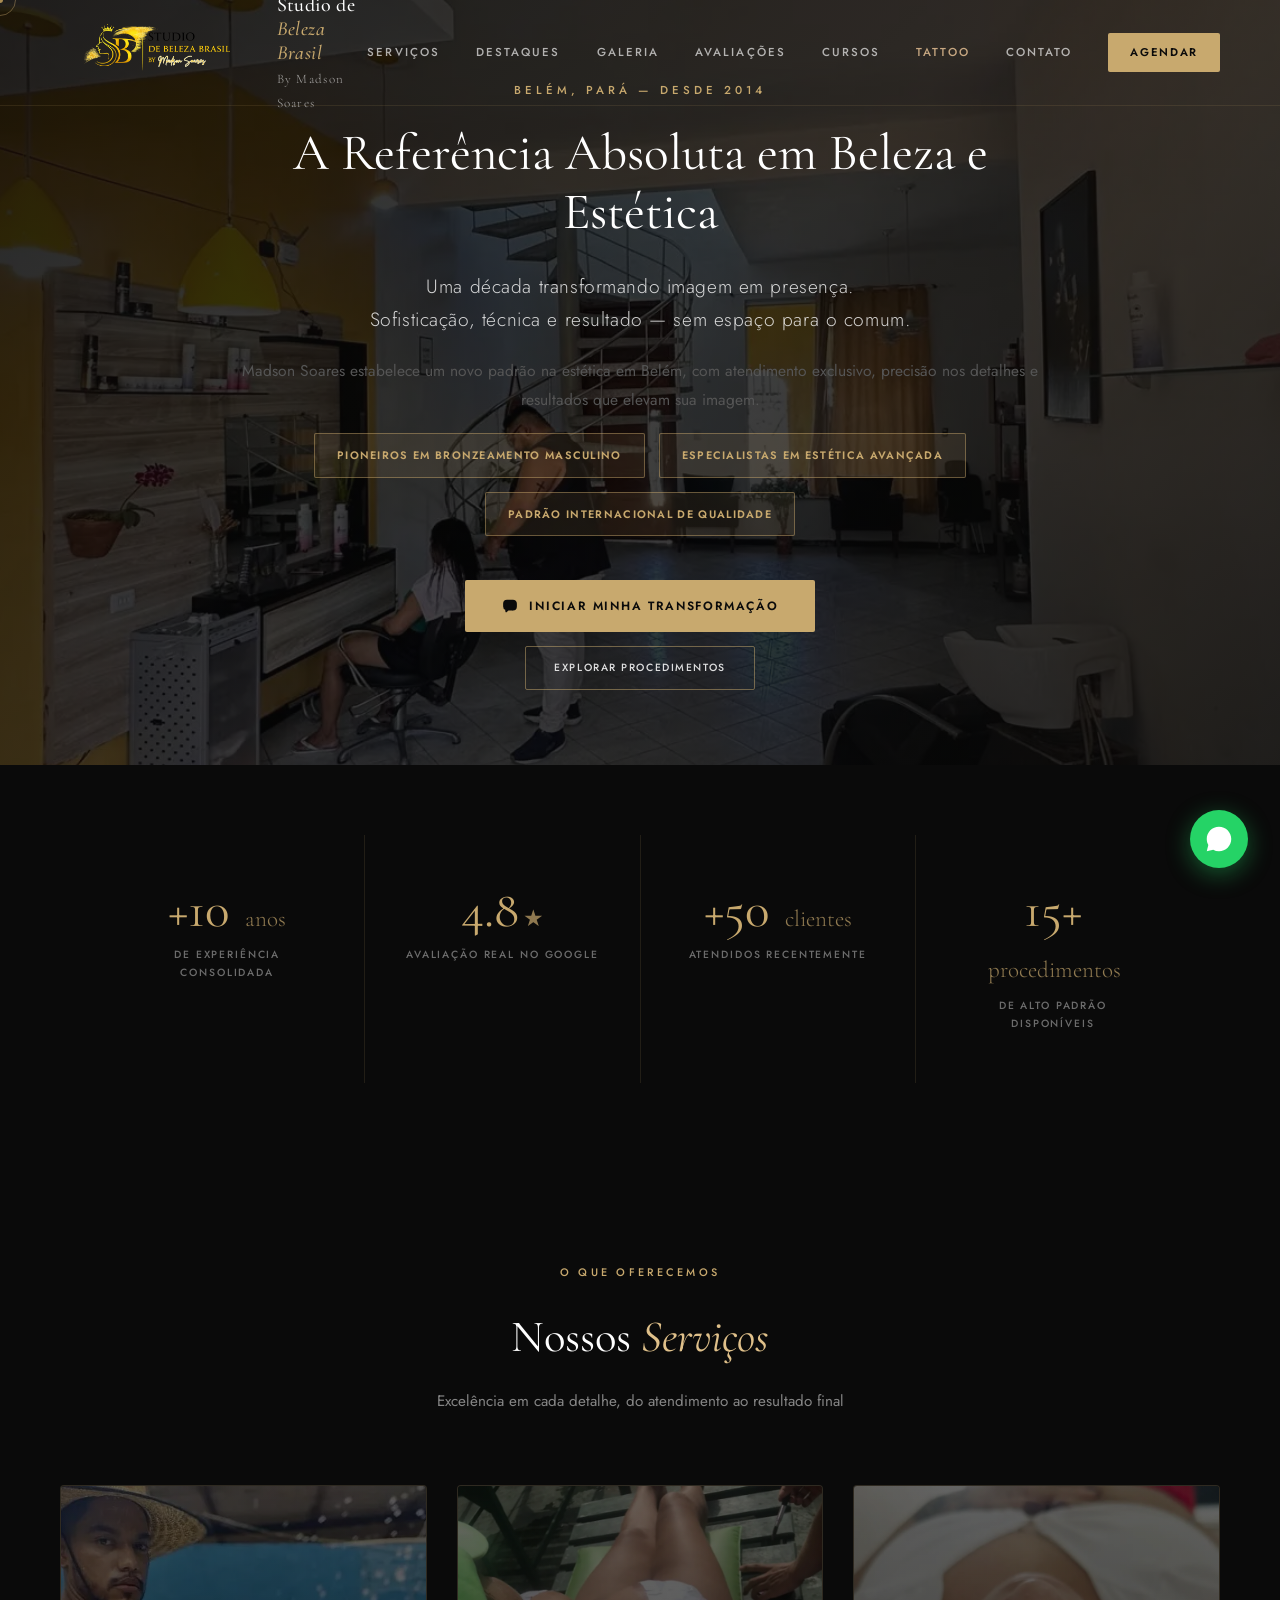
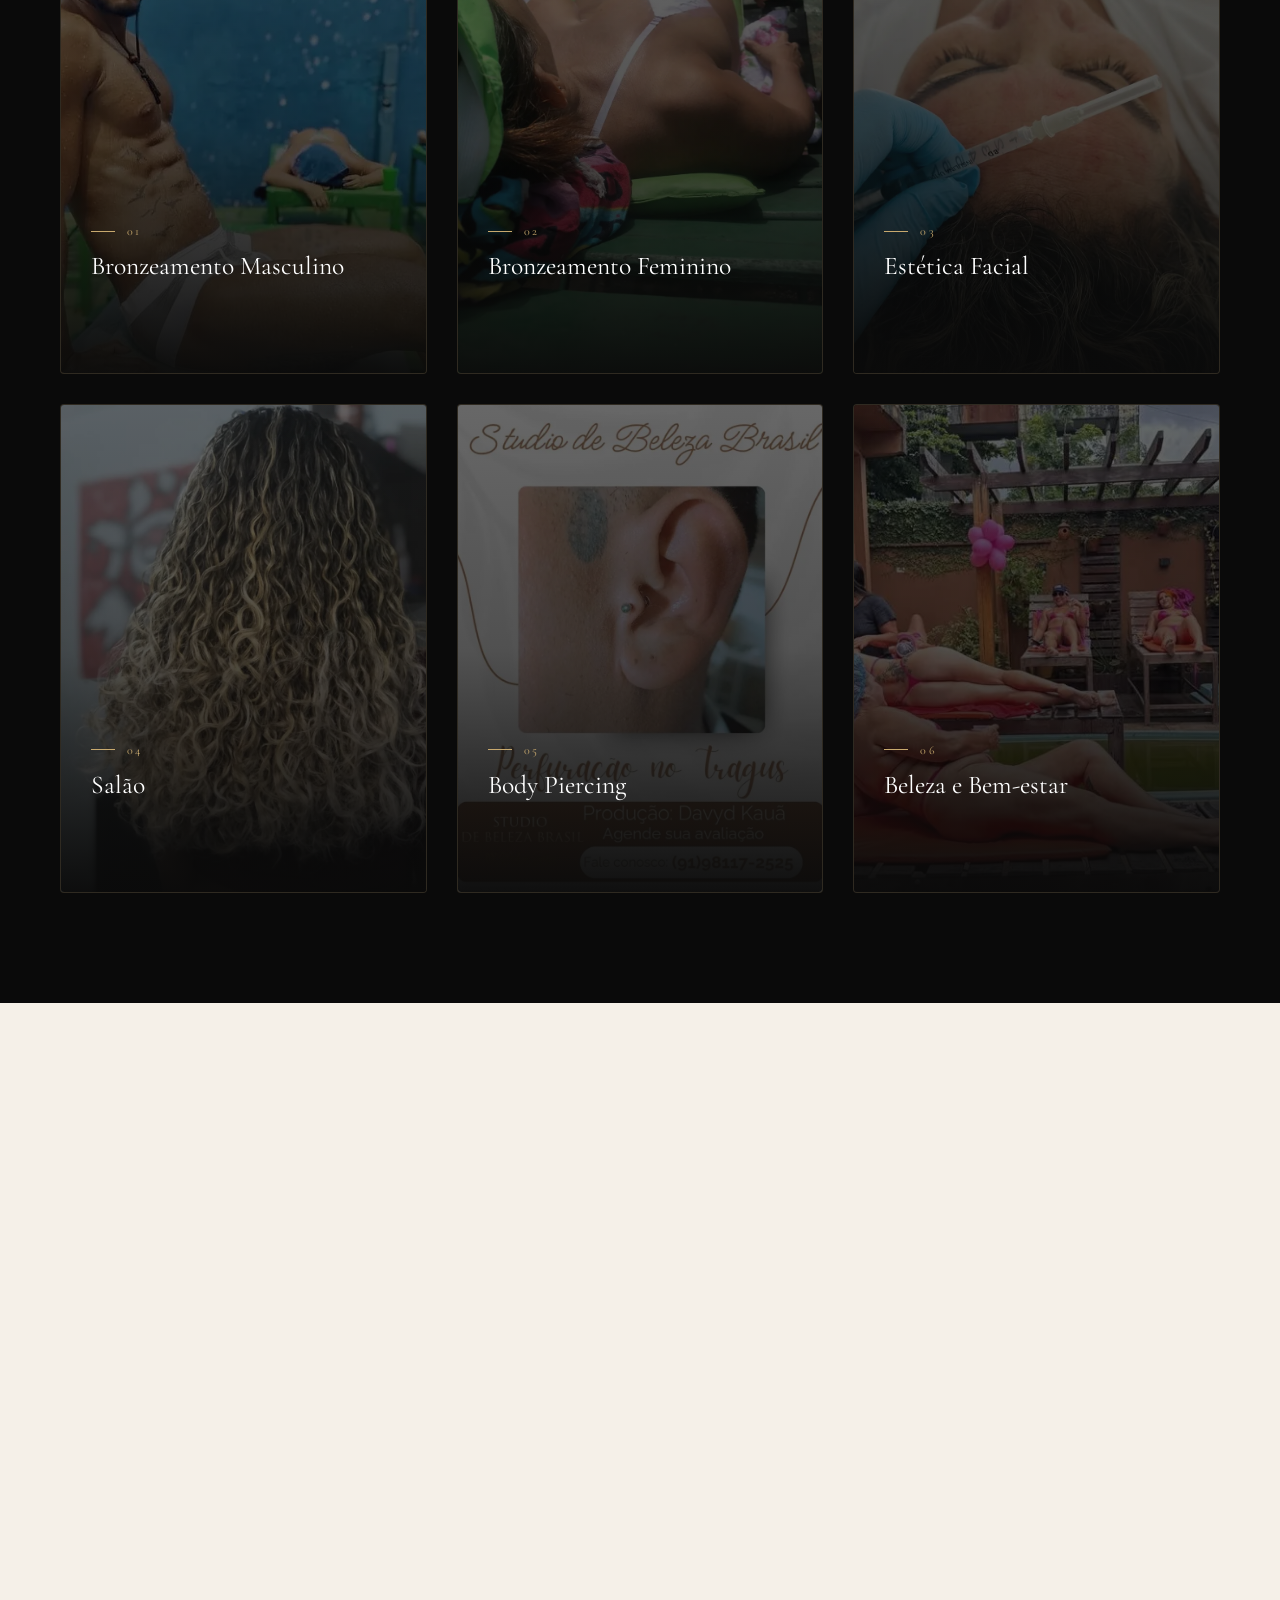
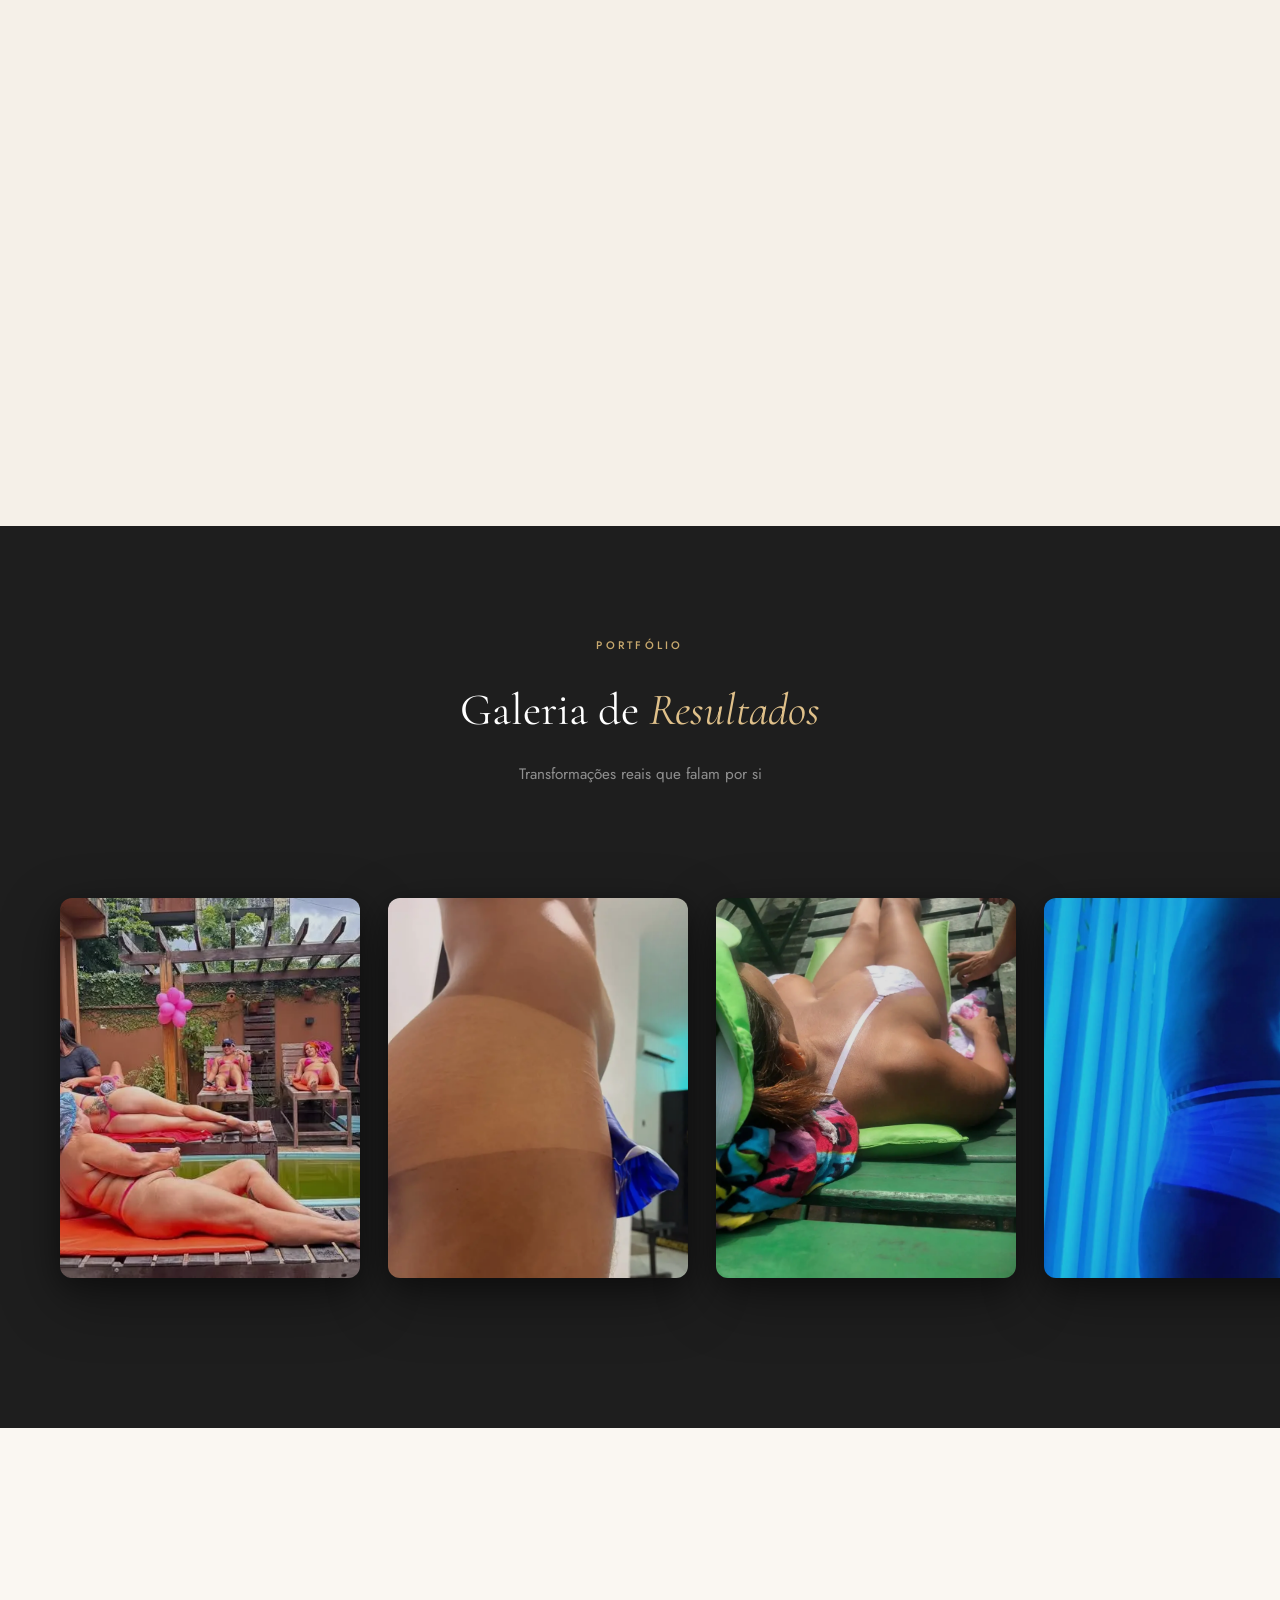
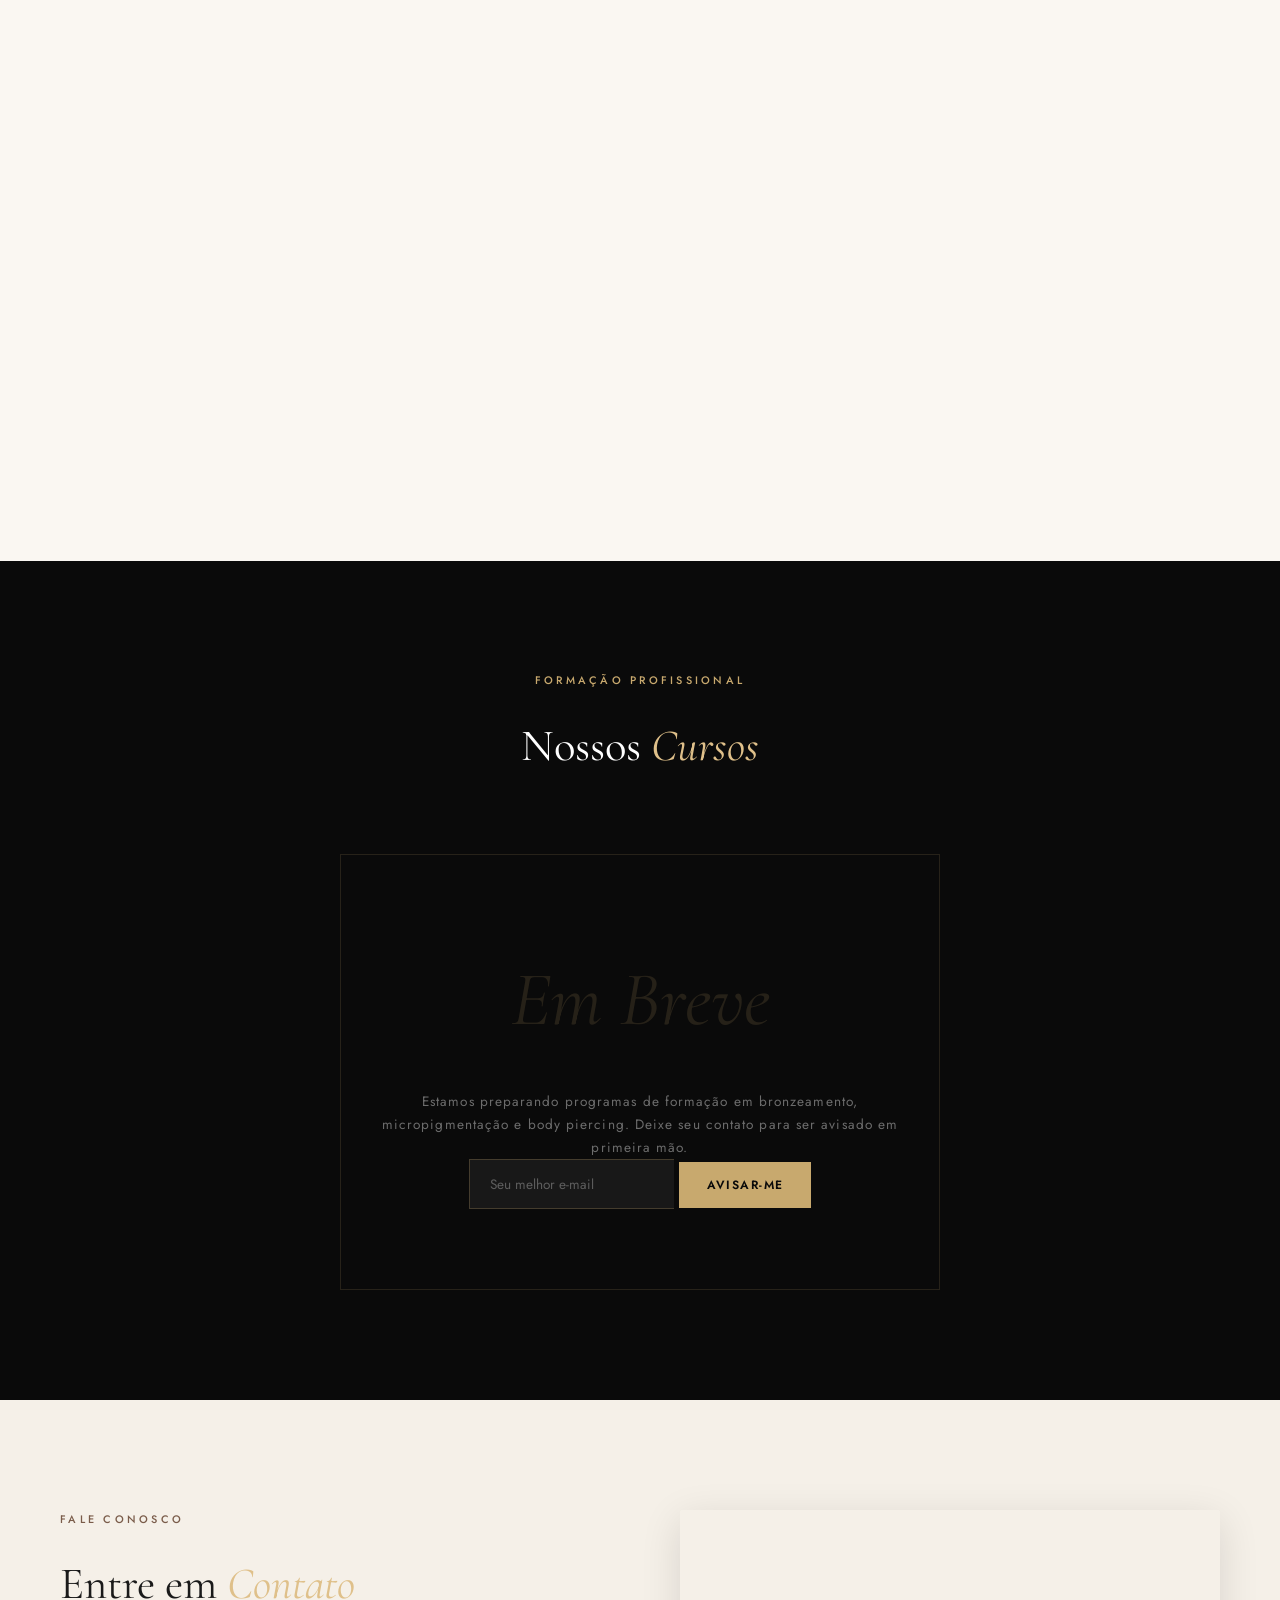
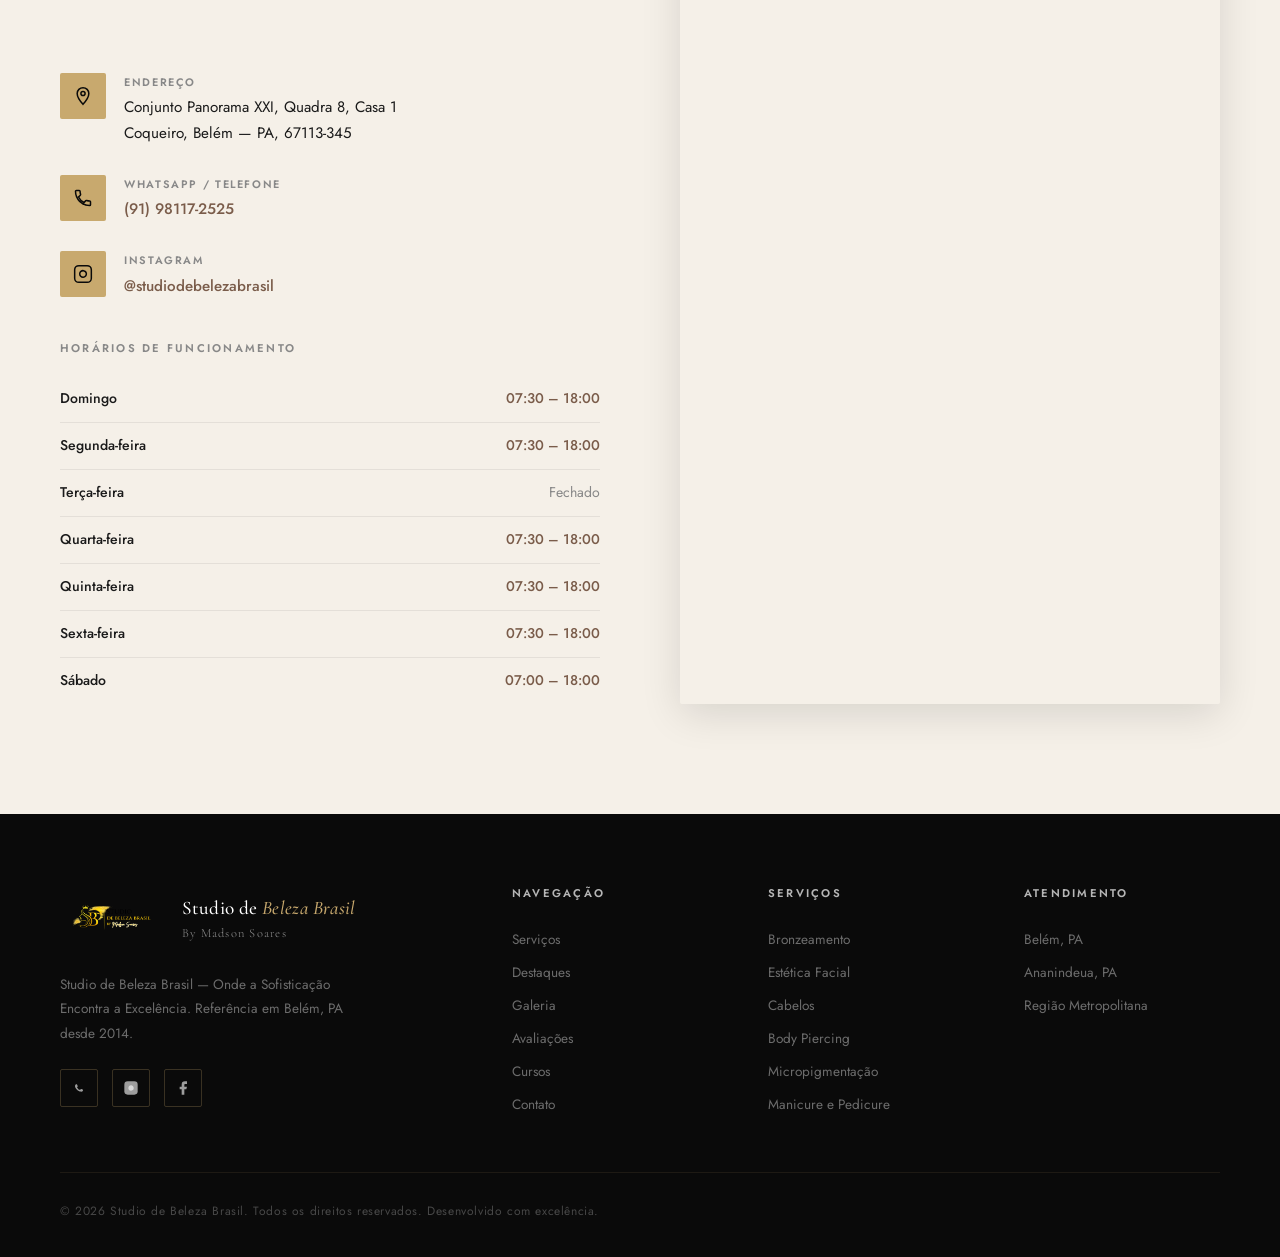
==== servicos.html @ 08b9ca5b "fix: video intro.mp4 no card Salao." ====
<!DOCTYPE html>
<html lang="pt-BR">

<head>
  <meta charset="UTF-8">
  <meta name="viewport" content="width=device-width, initial-scale=1.0">
  <meta name="description"
    content="Studio de Beleza Brasil — Referência em salão de beleza, estética e bronzeamento em Belém, PA. Pioneiros em bronzeamento masculino. Especialistas em harmonização facial, preenchimento labial, skinbooster e muito mais.">
  <!-- Preload da imagem crítica acima da dobra -->
  <link rel="preload" as="image" href="assets/img/sobre-main.webp">
  <title>Studio de Beleza Brasil | Salão, Bronze e Estética em Belém</title>
  <link rel="preconnect" href="https://fonts.googleapis.com">
  <link rel="preconnect" href="https://fonts.gstatic.com" crossorigin>
  <link
    href="https://fonts.googleapis.com/css2?family=Cormorant+Garamond:ital,wght@0,300;0,400;0,500;0,600;1,300;1,400;1,500&family=Jost:wght@200;300;400;500;600&display=swap"
    rel="stylesheet">
  <!-- CSS -->
  <link rel="stylesheet" href="assets/css/styles.css">

  <!-- Open Graph -->
  <meta property="og:title" content="Studio de Beleza Brasil | Salão, Bronze e Estética em Belém">
  <meta property="og:description"
    content="Referência em salão de beleza, estética e bronzeamento em Belém, PA. Especialistas em harmonização facial, preenchimento labial, bronzeamento masculino e feminino.">
  <meta property="og:image" content="https://studiobelezabrasil.vercel.app/assets/img/log-bg.webp">
  <meta property="og:url" content="https://studiobelezabrasil.vercel.app/servicos.html">
  <meta property="og:type" content="website">
  <meta property="og:locale" content="pt_BR">

  <!-- Twitter Card -->
  <meta name="twitter:card" content="summary_large_image">
  <meta name="twitter:title" content="Studio de Beleza Brasil | Salão, Bronze e Estética em Belém">
  <meta name="twitter:description" content="Referência em salão de beleza, estética e bronzeamento em Belém, PA.">
  <meta name="twitter:image" content="https://studiobelezabrasil.vercel.app/assets/img/log-bg.webp">

  <!-- Canonical -->
  <link rel="canonical" href="https://studiobelezabrasil.vercel.app/servicos.html">

  <!-- Favicon -->
  <link rel="icon"
    href="data:image/svg+xml,<svg xmlns='http://www.w3.org/2000/svg' viewBox='0 0 100 100'><text y='75' font-size='75' font-family='serif'>✨</text></svg>">

  <!-- Robots -->
  <meta name="robots" content="index, follow">

  <!-- Google tag (gtag.js) -->
  <script async src="https://www.googletagmanager.com/gtag/js?id=G-CTC2VRV0Y6"></script>
  <script>
    window.dataLayer = window.dataLayer || [];
    function gtag(){dataLayer.push(arguments);}
    gtag('js', new Date());
    gtag('config', 'G-CTC2VRV0Y6');
  </script>
  <!-- JSON-LD Schema -->
  <script type="application/ld+json">
  {
    "@context": "https://schema.org",
    "@type": "BeautySalon",
    "name": "Studio de Beleza Brasil",
    "url": "https://studiobelezabrasil.vercel.app",
    "telephone": "+5591981172525",
    "address": {
      "@type": "PostalAddress",
      "streetAddress": "Conjunto Panorama XXI, Quadra 8, Casa 1",
      "addressLocality": "Belém",
      "addressRegion": "PA",
      "postalCode": "67113-345",
      "addressCountry": "BR"
    },
    "openingHours": [
      "Su 07:30-18:00",
      "Mo 07:30-18:00",
      "We 07:30-18:00",
      "Th 07:30-18:00",
      "Fr 07:30-18:00",
      "Sa 07:00-18:00"
    ],
    "priceRange": "$$",
    "image": "https://studiobelezabrasil.vercel.app/assets/img/log-bg.webp",
    "sameAs": [
      "https://www.instagram.com/studiodebelezabrasil",
      "https://www.facebook.com/studiodebelezabrasilbymadsonsoares",
      "https://studiobelezabrasil.vercel.app"
    ]
  }
  </script>

</head>

<body>

  <!-- CURSOR -->
  <div class="cursor" id="cursor"></div>
  <div class="cursor-ring" id="cursor-ring"></div>

  <main>
    <!-- HEADER -->
    <header id="header">
      <div class="header-inner">
        <a href="index.html" class="logo-wrap">
          <img src="assets/img/log-bg.webp"
            alt="Studio de Beleza Brasil By Madson Soares" class="logo-img">
          <span class="logo-text">Studio de <span>Beleza Brasil</span><br><small
              style="font-size:.65em;font-weight:300;color:rgba(255,255,255,.6);letter-spacing:.1em">By Madson
              Soares</small></span>
        </a>
        <nav id="nav">
          <a href="#servicos" class="nav-link">Serviços</a>
          <a href="#destaques" class="nav-link">Destaques</a>
          <a href="#galeria" class="nav-link">Galeria</a>
          <a href="#depoimentos" class="nav-link">Avaliações</a>
          <a href="#cursos" class="nav-link">Cursos</a>
          <a href="tattoo.html" class="nav-link" style="color:#c8a882">Tattoo</a>
          <a href="#contato" class="nav-link">Contato</a>
          <a href="https://wa.me/5591981172525?text=Ol%C3%A1!%20Gostaria%20de%20agendar%20um%20hor%C3%A1rio."
            target="_blank" rel="noopener" class="nav-cta">Agendar</a>
        </nav>
        <button class="mobile-btn" id="mobile-btn" aria-label="Menu">
          <span></span><span></span><span></span>
        </button>
      </div>
    </header>

    <!-- SOBRE DESTAQUE -->
    <section class="sobre-destaque" id="sobre">
      <div class="sobre-bg"></div>
      <div class="sobre-overlay"></div>
      <div class="sobre-content fade-up">
        <span class="sobre-eyebrow">Belém, Pará — Desde 2014</span>
        <h1 class="sobre-title">A Referência Absoluta em Beleza e Estética</h1>
        <p class="sobre-subtitle">Uma década transformando imagem em presença.<br>Sofisticação, técnica e resultado —
          sem espaço para o comum.</p>
        <p class="sobre-text">Madson Soares estabelece um novo padrão na estética em Belém, com atendimento exclusivo,
          precisão nos detalhes e resultados que elevam sua imagem.</p>
        <div class="sobre-badges">
          <span class="sobre-badge">Pioneiros em Bronzeamento Masculino</span>
          <span class="sobre-badge">Especialistas em Estética Avançada</span>
          <span class="sobre-badge">Padrão Internacional de Qualidade</span>
        </div>
        <div class="sobre-btns">
          <a href="https://wa.me/5591981172525?text=Ol%C3%A1!%20Gostaria%20de%20agendar%20um%20hor%C3%A1rio."
            target="_blank" rel="noopener" class="btn-primary">
            <svg width="18" height="18" viewBox="0 0 24 24" fill="currentColor">
              <path
                d="M17.472 14.382c-.297-.149-1.758-.867-2.03-.967-.273-.099-.471-.148-.67.15-.197.297-.767.966-.94 1.164-.173.199-.347.223-.644.075-.297-.15-1.255-.463-2.39-1.475-.883-.788-1.48-1.761-1.653-2.059-.173-.297-.018-.458.13-.606.134-.133.298-.347.446-.52.149-.174.198-.298.298-.497.099-.198.05-.371-.025-.52-.075-.149-.669-1.612-.916-2.207-.242-.579-.487-.5-.669-.51-.173-.008-.371-.01-.57-.01-.198 0-.52.074-.792.372-.272.297-1.04 1.016-1.04 2.479 0 1.462 1.065 2.875 1.213 3.074.149.198 2.096 3.2 5.077 4.487.709.306 1.262.489 1.694.625.712.227 1.36.195 1.871.118.571-.085 1.758-.719 2.006-1.413.248-.694.248-1.289.173-1.413-.074-.124-.272-.198-.57-.347z" />
              <path
                d="M5.625 17.812l.325 1.887c.088.513.559.855 1.065.788.317-.042.608-.2.82-.443l1.57-1.849a.862.862 0 0 1 .66-.31h5.855a5.25 5.25 0 0 0 5.25-5.25v-3.75A5.25 5.25 0 0 0 15.915 3.5H8.085A5.25 5.25 0 0 0 2.835 8.75v3.75a5.236 5.236 0 0 0 2.79 4.622z" />
            </svg>
            Iniciar minha transformação
          </a>
          <a href="#servicos" class="btn-secondary">Explorar procedimentos</a>
        </div>
      </div>
    </section>

    <!-- NÚMEROS -->
    <section class="numeros fade-up" id="numeros">
      <div class="numeros-grid">
        <div class="numero-item">
          <span class="numero-val">+10 <small>anos</small></span>
          <span class="numero-label">de experiência consolidada</span>
        </div>
        <div class="numero-item">
          <span class="numero-val">4.8<small>★</small></span>
          <span class="numero-label">avaliação real no Google</span>
        </div>
        <div class="numero-item">
          <span class="numero-val">+50 <small>clientes</small></span>
          <span class="numero-label">atendidos recentemente</span>
        </div>
        <div class="numero-item">
          <span class="numero-val">15+ <small>procedimentos</small></span>
          <span class="numero-label">de alto padrão disponíveis</span>
        </div>
      </div>
    </section>

    <!-- SOBRE -->
    <!-- SERVIÇOS -->
    <section class="servicos" id="servicos">
      <div class="section-header fade-up">
        <span class="section-eyebrow">O que oferecemos</span>
        <h2>Nossos <em>Serviços</em></h2>
        <p>Excelência em cada detalhe, do atendimento ao resultado final</p>
      </div>
      <div class="servicos-grid">
        <div class="servico-card fade-up">
          <img src="assets/img/bronze-masc.webp" alt="Resultado de bronzeamento masculino no Studio de Beleza Brasil em Belém" class="servico-bg servico-bg-body">
          <div class="servico-overlay"></div>
          <div class="servico-content">
            <span class="servico-num">01</span>
            <h3>Bronzeamento Masculino</h3>
            <p class="servico-desc">Pioneiros em bronzeamento masculino em Belém. Técnicas personalizadas para realçar a
              musculatura com naturalidade e sofisticação.</p>
            <ul class="servico-list-mini">
              <li>Bronzeamento Natural</li>
              <li>Bronzeamento Artificial</li>
              <li>Esfoliação Corporal</li>
              <li>Montagem na Fita</li>
              <li>Banho de Lua</li>
            </ul>
            <a href="https://wa.me/5591981172525?text=Ol%C3%A1!%20Gostaria%20de%20agendar%20Bronzeamento%20Masculino." target="_blank" rel="noopener" class="servico-cta">Agendar →</a>
          </div>
        </div>
        <div class="servico-card fade-up">
          <img src="assets/img/servico-1.webp" alt="Resultado de bronzeamento feminino no Studio de Beleza Brasil em Belém" class="servico-bg">
          <div class="servico-overlay"></div>
          <div class="servico-content">
            <span class="servico-num">02</span>
            <h3>Bronzeamento Feminino</h3>
            <p class="servico-desc">Harmonização corporal que realça as curvas naturais. Bronzeado uniforme, duradouro e
              que transmite confiança e elegância.</p>
            <ul class="servico-list-mini">
              <li>Bronzeamento Natural</li>
              <li>Bronzeamento Artificial</li>
              <li>Esfoliação com Massagem</li>
              <li>Banho de Lua</li>
            </ul>
            <a href="https://wa.me/5591981172525?text=Ol%C3%A1!%20Gostaria%20de%20agendar%20Bronzeamento%20Feminino." target="_blank" rel="noopener" class="servico-cta">Agendar →</a>
          </div>
        </div>
        <div class="servico-card fade-up">
          <img src="assets/img/servico-3.webp" alt="Procedimento de estética facial e harmonização no Studio de Beleza Brasil" class="servico-bg">
          <div class="servico-overlay"></div>
          <div class="servico-content">
            <span class="servico-num">03</span>
            <h3>Estética Facial</h3>
            <p class="servico-desc">Procedimentos avançados de harmonização e rejuvenescimento com técnicas de ponta e
              resultados naturais.</p>
            <ul class="servico-list-mini">
              <li>Harmonização Facial</li>
              <li>Preenchimento Labial</li>
              <li>Rinomodelação</li>
              <li>Skinbooster</li>
              <li>Microagulhamento</li>
              <li>Botox Facial</li>
            </ul>
            <a href="https://wa.me/5591981172525?text=Ol%C3%A1!%20Gostaria%20de%20agendar%20Est%C3%A9tica%20Facial." target="_blank" rel="noopener" class="servico-cta">Agendar →</a>
          </div>
        </div>
        <div class="servico-card fade-up">
          <img src="assets/img/servico-4.webp" alt="Serviços de salão de beleza — corte, escova e coloração no Studio de Beleza Brasil" class="servico-bg">
          <div class="servico-overlay"></div>
          <div class="servico-content">
            <span class="servico-num">04</span>
            <h3>Salão</h3>
            <p class="servico-desc">Profissionais certificados, produtos premium e técnicas modernas para transformar
              seu visual.</p>
            <ul class="servico-list-mini">
              <li>Corte e Escova Progressiva</li>
              <li>Hidratação e Reconstrução</li>
              <li>Mechas e Coloração</li>
              <li>MegaHair</li>
              <li>Botox Capilar</li>
              <li>Tranças e Dreadlocks</li>
            </ul>
            <a href="https://wa.me/5591981172525?text=Ol%C3%A1!%20Gostaria%20de%20agendar%20um%20servi%C3%A7o%20no%20Sal%C3%A3o." target="_blank" rel="noopener" class="servico-cta">Agendar →</a>
          </div>
        </div>
        <div class="servico-card fade-up">
          <img src="assets/img/servico-5.webp" alt="Aplicação profissional de body piercing com material esterilizado no Studio de Beleza Brasil" class="servico-bg">
          <div class="servico-overlay"></div>
          <div class="servico-content">
            <span class="servico-num">05</span>
            <h3>Body Piercing</h3>
            <p class="servico-desc">Aplicações profissionais e seguras realizadas com equipamentos esterilizados e
              materiais de alta qualidade.</p>
            <ul class="servico-list-mini">
              <li>Orelha e Nariz</li>
              <li>Umbigo e Sobrancelha</li>
              <li>Lábios</li>
              <li>Outros piercings</li>
            </ul>
            <a href="https://wa.me/5591981172525?text=Ol%C3%A1!%20Gostaria%20de%20agendar%20Body%20Piercing." target="_blank" rel="noopener" class="servico-cta">Agendar →</a>
          </div>
        </div>
        <div class="servico-card fade-up">
          <img src="assets/img/servico-2.webp" alt="Serviços de beleza e bem-estar — manicure, micropigmentação e massagem no Studio de Beleza Brasil" class="servico-bg">
          <div class="servico-overlay"></div>
          <div class="servico-content">
            <span class="servico-num">06</span>
            <h3>Beleza e Bem-estar</h3>
            <p class="servico-desc">Serviços completos para seu cuidado pessoal e bem-estar, do design de sobrancelhas à
              maquiagem de noivas.</p>
            <ul class="servico-list-mini">
              <li>Manicure e Pedicure</li>
              <li>Micropigmentação</li>
              <li>Design de Sobrancelhas</li>
              <li>Alongamento de Cílios</li>
              <li>Maquiagem e Depilação</li>
              <li>Massagens</li>
            </ul>
            <a href="https://wa.me/5591981172525?text=Ol%C3%A1!%20Gostaria%20de%20agendar%20um%20servi%C3%A7o%20de%20Beleza%20e%20Bem-estar." target="_blank" rel="noopener" class="servico-cta">Agendar →</a>
          </div>
        </div>
      </div>
    </section>

    <!-- DESTAQUES -->
    <section class="destaques" id="destaques">
      <div class="section-header fade-up">
        <span class="section-eyebrow">Especialidades</span>
        <h2>Destaques <em>do Studio</em></h2>
        <p>Procedimentos que nos tornaram referência em Belém</p>
      </div>
      <div class="dest-grid fade-up">
        <div class="dest-card dest-collage-card">
          <div class="dest-collage-grid">
            <img src="assets/img/colagem (1).webp" alt="Bronzeamento" class="dest-collage-img">
            <img src="assets/img/colagem (2).webp" alt="Bronzeamento" class="dest-collage-img">
            <img src="assets/img/colagem (3).webp" alt="Bronzeamento" class="dest-collage-img">
            <img src="assets/img/colagem (4).webp" alt="Bronzeamento" class="dest-collage-img">
            <img src="assets/img/colagem (5).webp" alt="Bronzeamento" class="dest-collage-img">
          </div>
          <div class="dest-overlay"></div>
          <span class="dest-label">Pioneiros</span>
          <div class="dest-content">
            <h3>Bronzeamento Masculino Premium</h3>
            <p>Os primeiros em Belém a oferecer bronzeamento especializado para o público masculino. Técnicas seguras e
              resultados naturais.</p>
          </div>
        </div>
        <div class="dest-card">
          <img src="assets/img/destaque-2.webp" alt="Preenchimento Labial" class="dest-img">
          <div class="dest-overlay"></div>
          <span class="dest-label">Popular</span>
          <div class="dest-content">
            <h3>Preenchimento Labial</h3>
            <p>Realce a beleza natural dos seus lábios com técnicas harmônicas e resultados sofisticados.</p>
          </div>
        </div>
        <div class="dest-card">
          <img src="assets/img/destaque-3.webp" alt="Skinbooster" class="dest-img">
          <div class="dest-overlay"></div>
          <span class="dest-label">Avançado</span>
          <div class="dest-content">
            <h3>Skinbooster</h3>
            <p>Hidratação profunda e rejuvenescimento com tecnologia de ponta para uma pele radiante.</p>
          </div>
        </div>
        <div class="dest-card dest-video-card">
          <video class="dest-video" autoplay muted loop playsinline>
            <source src="assets/img/intro.mp4" type="video/mp4">
          </video>
          <div class="dest-overlay"></div>
          <span class="dest-label">Completo</span>
          <div class="dest-content">
            <h3>Salão</h3>
            <p>Espaço completo com profissionais certificados, produtos premium e técnicas modernas para transformar seu
              visual.</p>
          </div>
        </div>
      </div>
    </section>

    <!-- GALERIA -->
    <section class="galeria" id="galeria">
      <div class="section-header fade-up">
        <span class="section-eyebrow">Portfólio</span>
        <h2>Galeria de <em>Resultados</em></h2>
        <p>Transformações reais que falam por si</p>
      </div>
      <div class="galeria-carousel-wrap fade-up">
        <div class="galeria-carousel" id="galeriaCarousel">
          <div class="gcard"><img src="assets/img/galeria-01.webp" alt="Resultado de bronzeamento masculino — Studio de Beleza Brasil"></div>
          <div class="gcard"><img src="assets/img/galeria-02.webp" alt="Resultado de bronzeamento masculino em Belém"></div>
          <div class="gcard"><img src="assets/img/galeria-04.webp" alt="Bronzeamento feminino — resultado natural e uniforme"></div>
          <div class="gcard"><img src="assets/img/galeria-05.webp" alt="Bronzeamento feminino com esfoliação corporal"></div>

          <div class="gcard"><img src="assets/img/galeria-07.webp" alt="Bronzeamento artificial masculino — Studio de Beleza Brasil"></div>
          <div class="gcard"><img src="assets/img/galeria-08.webp" alt="Técnica de bronzeamento com montagem na fita"></div>
          <div class="gcard"><img src="assets/img/galeria-09.webp" alt="Resultado de preenchimento labial — estética facial em Belém"></div>
          <div class="gcard"><img src="assets/img/galeria-10.webp" alt="Resultado de Skinbooster — hidratação profunda da pele"></div>
          <div class="gcard"><img src="assets/img/galeria-11.webp" alt="Procedimento de remoção de sinais — Studio de Beleza Brasil"></div>
          <div class="gcard"><img src="assets/img/galeria-12.webp" alt="Espaço interno do Studio de Beleza Brasil em Belém"></div>
          <div class="gcard"><img src="assets/img/galeria-13.webp" alt="Ambiente premium do Studio de Beleza Brasil"></div>
          <div class="gcard"><img src="assets/img/galeria-14.webp" alt="Recepção e estrutura do Studio de Beleza Brasil"></div>
          <div class="gcard"><img src="assets/img/galeria-15.webp" alt="Salão de beleza — corte e escova no Studio de Beleza Brasil"></div>
          <div class="gcard"><img src="assets/img/galeria-16.webp" alt="Serviços de salão — coloração e mechas em Belém"></div>
          <div class="gcard"><img src="assets/img/galeria-17.webp" alt="Body piercing profissional — Studio de Beleza Brasil"></div>
          <div class="gcard"><img src="assets/img/galeria-18.webp" alt="Aplicação de piercing com material esterilizado em Belém"></div>
          <div class="gcard"><img src="assets/img/galeria-19.webp" alt="Bronzeamento com banho de lua — Studio de Beleza Brasil"></div>
          <div class="gcard"><img src="assets/img/galeria-20.webp" alt="Resultado de bronzeamento e esfoliação corporal em Belém"></div>
        </div>
      </div>
    </section>

    <!-- DEPOIMENTOS -->
    <section class="depoimentos" id="depoimentos">
      <div class="section-header fade-up">
        <span class="section-eyebrow">Avaliações Google</span>
        <h2>O que dizem <em>nossos clientes</em></h2>
        <p>4.8 estrelas — avaliações reais de quem confia em nós</p>
      </div>
      <div class="dep-track-wrap fade-up">
        <div class="dep-fade-l"></div>
        <div class="dep-track" id="depTrack">
          <div class="dep-card">
            <div class="dep-stars">★★★★★</div>
            <p class="dep-text">"Sou cliente do Studio de Beleza Brasil desde o início, há mais de 10 anos, e posso
              dizer com toda certeza: é um lugar de excelência."</p>
            <div class="dep-author">Josy Daniely</div>
            <div class="dep-time">Há 7 dias</div>
          </div>
          <div class="dep-card">
            <div class="dep-stars">★★★★★</div>
            <p class="dep-text">"Madson e Wellington excelentes profissionais, equipe qualificada, espaço humanizado e
              agradável."</p>
            <div class="dep-author">Kelen Regina</div>
            <div class="dep-time">Há 2 dias</div>
          </div>
          <div class="dep-card">
            <div class="dep-stars">★★★★★</div>
            <p class="dep-text">"Excelentes profissionais e procedimentos, nota 1000 para tudo que o Madson e Wellington
              fazem no Studio de Beleza Brasil!"</p>
            <div class="dep-author">Andrea Reis</div>
            <div class="dep-time">Há 2 dias</div>
          </div>
          <div class="dep-card">
            <div class="dep-stars">★★★★★</div>
            <p class="dep-text">"O melhor Studio de beleza, onde eu confio em todos os procedimentos, sou cliente
            assídua e recomendo sempre."</p>
            <div class="dep-author">Silvia Martins</div>
            <div class="dep-time">Há 4 dias</div>
          </div>
          <div class="dep-card">
            <div class="dep-stars">★★★★★</div>
            <p class="dep-text">"Studio é completo... atendimento personalizado, profissionais excelentes. Tudo que você
              procura de estética encontra lá, em só um lugar."</p>
            <div class="dep-author">Aline Oliveira</div>
            <div class="dep-time">Há 5 dias</div>
          </div>
          <div class="dep-card">
            <div class="dep-stars">★★★★★</div>
            <p class="dep-text">"Foi uma experiência espetacular, conheci o espaço onde tive o prazer de desfrutar de
              uma das melhores massagens que já tive."</p>
            <div class="dep-author">Denis Lobo</div>
            <div class="dep-time">Há 4 dias</div>
          </div>
          <div class="dep-card">
            <div class="dep-stars">★★★★★</div>
            <p class="dep-text">"Ambiente maravilhoso, acolhedor, profissionais maravilhosos. Já conheço o espaço há
              alguns anos, não troco por outro. Super recomendo."</p>
            <div class="dep-author">Lilian Borgesbandeira</div>
            <div class="dep-time">Há 4 dias</div>
          </div>
          <div class="dep-card">
            <div class="dep-stars">★★★★★</div>
            <p class="dep-text">"Minha experiência foi maravilhosa. O Bronze Brasil é top, o atendimento é maravilhoso,
              você fica super confortável. Super recomendo."</p>
            <div class="dep-author">Fernanda Lima</div>
            <div class="dep-time">Há 2 dias</div>
          </div>
          <div class="dep-card">
            <div class="dep-stars">★★★★★</div>
            <p class="dep-text">"Bronzeamento de respeito, ótimo atendimento, lugar discreto e com uma qualidade
              maravilhosa."</p>
            <div class="dep-author">Sanderly Braga</div>
            <div class="dep-time">Nov 2024</div>
          </div>
          <div class="dep-card">
            <div class="dep-stars">★★★★★</div>
            <p class="dep-text">"Sempre muito bom! Excelente atendimento com profissionais qualificados."</p>
            <div class="dep-author">Teacher Edilene</div>
            <div class="dep-time">Há 19 horas</div>
          </div>
          <div class="dep-card">
            <div class="dep-stars">★★★★★</div>
            <p class="dep-text">"Melhores profissionais já encontrados em Belém."</p>
            <div class="dep-author">Fagner Maués</div>
            <div class="dep-time">Há 4 dias</div>
          </div>
          <div class="dep-card">
            <div class="dep-stars">★★★★★</div>
            <p class="dep-text">"MELHOR LUGAR QUE EXISTE. Atendimento excelente, ambiente incrível e você sai
              irreconhecível. Estou com a autoestima alta em me ver na minha melhor versão."</p>
            <div class="dep-author">Solartech Nascer</div>
            <div class="dep-time">Fev 2025</div>
          </div>
        </div>
        <div class="dep-fade-r"></div>
      </div>
    </section>

    <!-- CURSOS -->
    <section class="cursos" id="cursos">
      <div class="section-header fade-up">
        <span class="section-eyebrow">Formação Profissional</span>
        <h2>Nossos <em>Cursos</em></h2>
      </div>
      <div class="cursos-coming fade-up">
        <span class="big-text">Em Breve</span>
        <p>Estamos preparando programas de formação em bronzeamento, micropigmentação e body piercing. Deixe seu contato
          para ser avisado em primeira mão.</p>
        <form id="notifyForm" onsubmit="handleNotifySubmit(event)">
          <input type="email" placeholder="Seu melhor e-mail" required>
          <button type="submit">Avisar-me</button>
        </form>
      </div>
    </section>

    <!-- CONTATO -->
    <section class="contato" id="contato">
      <div class="contato-inner">
        <div>
          <div class="section-header fade-up">
            <span class="section-eyebrow">Fale Conosco</span>
            <h2>Entre em <em>Contato</em></h2>
          </div>
          <div class="contato-item fade-up">
            <div class="contato-icon">
              <svg viewBox="0 0 24 24">
                <path
                  d="M12 2C8.13 2 5 5.13 5 9c0 5.25 7 13 7 13s7-7.75 7-13c0-3.87-3.13-7-7-7zm0 9.5c-1.38 0-2.5-1.12-2.5-2.5s1.12-2.5 2.5-2.5 2.5 1.12 2.5 2.5-1.12 2.5-2.5 2.5z" />
              </svg>
            </div>
            <div>
              <div class="contato-label">Endereço</div>
              <div class="contato-val">Conjunto Panorama XXI, Quadra 8, Casa 1<br>Coqueiro, Belém — PA, 67113-345</div>
            </div>
          </div>
          <div class="contato-item fade-up">
            <div class="contato-icon">
              <svg viewBox="0 0 24 24">
                <path
                  d="M6.62 10.79c1.44 2.83 3.76 5.14 6.59 6.59l2.2-2.2c.27-.27.67-.36 1.02-.24 1.12.37 2.33.57 3.57.57.55 0 1 .45 1 1V20c0 .55-.45 1-1 1-9.39 0-17-7.61-17-17 0-.55.45-1 1-1h3.5c.55 0 1 .45 1 1 0 1.25.2 2.45.57 3.57.11.35.03.74-.25 1.02l-2.2 2.2z" />
              </svg>
            </div>
            <div>
              <div class="contato-label">WhatsApp / Telefone</div>
              <div class="contato-val"><a href="https://wa.me/5591981172525" target="_blank" rel="noopener">(91)
                  98117-2525</a></div>
            </div>
          </div>
          <div class="contato-item fade-up">
            <div class="contato-icon">
              <svg viewBox="0 0 24 24">
                <rect x="2" y="2" width="20" height="20" rx="5" ry="5" />
                <path d="M16 11.37A4 4 0 1 1 12.63 8 4 4 0 0 1 16 11.37z" />
                <line x1="17.5" y1="6.5" x2="17.51" y2="6.5" />
              </svg>
            </div>
            <div>
              <div class="contato-label">Instagram</div>
              <div class="contato-val"><a href="https://www.instagram.com/studiodebelezabrasil" target="_blank"
                  rel="noopener">@studiodebelezabrasil</a></div>
            </div>
          </div>
          <div class="horarios fade-up">
            <h4>Horários de Funcionamento</h4>
            <div class="horario-row"><span class="horario-dia">Domingo</span><span class="horario-hora">07:30 –
                18:00</span></div>
            <div class="horario-row"><span class="horario-dia">Segunda-feira</span><span class="horario-hora">07:30 –
                18:00</span></div>
            <div class="horario-row"><span class="horario-dia">Terça-feira</span><span
                    class="horario-fecha">Fechado</span></div>
            <div class="horario-row"><span class="horario-dia">Quarta-feira</span><span class="horario-hora">07:30 –
                18:00</span></div>
            <div class="horario-row"><span class="horario-dia">Quinta-feira</span><span class="horario-hora">07:30 –
                18:00</span></div>
            <div class="horario-row"><span class="horario-dia">Sexta-feira</span><span class="horario-hora">07:30 –
                18:00</span></div>
            <div class="horario-row"><span class="horario-dia">Sábado</span><span class="horario-hora">07:00 –
                18:00</span></div>
          </div>
        </div>
        <div class="mapa-wrap fade-up">
          <iframe
            src="https://www.google.com/maps/embed?pb=!1m18!1m12!1m3!1d3988.4!2d-48.4398641!3d-1.3775995!2m3!1f0!2f0!3f0!3m2!1i1024!2i768!4f13.1!3m3!1m2!1s0x92a48bb4197f274f%3A0x2b69d5ff1e2012bb!2sStudio%20de%20Beleza%20Brasil%20%7C%20Sal%C3%A3o%20de%20Beleza%2C%20Bronze%20Feminino%20e%20Masculino%20e%20Est%C3%A9tica%20em%20Bel%C3%A9m!5e0!3m2!1spt-BR!2sbr!4v1744229000000!5m2!1spt-BR!2sbr"
            allowfullscreen="" loading="lazy" referrerpolicy="no-referrer-when-downgrade"
            title="Localização Studio de Beleza Brasil">
          </iframe>
        </div>
      </div>
    </section>


  </main>
  <!-- FOOTER -->
  <footer>
    <div class="footer-top">
      <div class="footer-brand">
        <a href="index.html" class="logo-wrap">
          <img src="assets/img/log-bg.webp"
            alt="Studio de Beleza Brasil By Madson Soares" class="logo-img" style="height:72px;">
          <span class="logo-text">Studio de <span>Beleza Brasil</span><br><small
              style="font-size:.65em;font-weight:300;color:rgba(255,255,255,.55);letter-spacing:.1em">By Madson
              Soares</small></span>
        </a>
        <p>Studio de Beleza Brasil — Onde a Sofisticação Encontra a Excelência. Referência em Belém, PA desde 2014.</p>
        <div class="footer-socials">
          <a href="https://wa.me/5591981172525" target="_blank" rel="noopener" class="fsocial" aria-label="WhatsApp">
            <svg viewBox="0 0 24 24">
              <path
                d="M17.472 14.382c-.297-.149-1.758-.867-2.03-.967-.273-.099-.471-.148-.67.15-.197.297-.767.966-.94 1.164-.173.199-.347.223-.644.075-.297-.15-1.255-.463-2.39-1.475-.883-.788-1.48-1.761-1.653-2.059-.173-.297-.018-.458.13-.606.134-.133.298-.347.446-.52.149-.174.198-.298.298-.497.099-.198.05-.371-.025-.52-.075-.149-.669-1.612-.916-2.207-.242-.579-.487-.5-.669-.51-.173-.008-.371-.01-.57-.01-.198 0-.52.074-.792.372-.272.297-1.04 1.016-1.04 2.479 0 1.462 1.065 2.875 1.213 3.074.149.198 2.096 3.2 5.077 4.487.709.306 1.262.489 1.694.625.712.227 1.36.195 1.871.118.571-.085 1.758-.719 2.006-1.413.248-.694.248-1.289.173-1.413-.074-.124-.272-.198-.57-.347z" />
            </svg>
          </a>
          <a href="https://www.instagram.com/studiodebelezabrasil" target="_blank" rel="noopener" class="fsocial"
            aria-label="Instagram">
            <svg viewBox="0 0 24 24">
              <rect x="2" y="2" width="20" height="20" rx="5" ry="5" />
              <path d="M16 11.37A4 4 0 1 1 12.63 8 4 4 0 0 1 16 11.37z" />
              <line x1="17.5" y1="6.5" x2="17.51" y2="6.5" />
            </svg>
          </a>
          <a href="https://www.facebook.com/studiodebelezabrasilbymadsonsoares" target="_blank" rel="noopener"
            class="fsocial" aria-label="Facebook">
            <svg viewBox="0 0 24 24">
              <path d="M18 2h-3a5 5 0 0 0-5 5v3H7v4h3v8h4v-8h3l1-4h-4V7a1 1 0 0 1 1-1h3z" />
            </svg>
          </a>
        </div>
      </div>
      <div class="footer-col">
        <h5>Navegação</h5>
        <a href="#servicos">Serviços</a>
        <a href="#destaques">Destaques</a>
        <a href="#galeria">Galeria</a>
        <a href="#depoimentos">Avaliações</a>
        <a href="#cursos">Cursos</a>
        <a href="#contato">Contato</a>
      </div>
      <div class="footer-col">
        <h5>Serviços</h5>
        <a href="#servicos">Bronzeamento</a>
        <a href="#servicos">Estética Facial</a>
        <a href="#servicos">Cabelos</a>
        <a href="#servicos">Body Piercing</a>
        <a href="#servicos">Micropigmentação</a>
        <a href="#servicos">Manicure e Pedicure</a>
      </div>
      <div class="footer-col">
        <h5>Atendimento</h5>
        <a href="#">Belém, PA</a>
        <a href="#">Ananindeua, PA</a>
        <a href="#">Região Metropolitana</a>
      </div>
    </div>
    <div class="footer-bottom">
      <p>&copy; 2026 Studio de Beleza Brasil. Todos os direitos reservados. Desenvolvido com excelência.</p>
    </div>
  </footer>

  <!-- WHATSAPP -->
  <a href="https://wa.me/5591981172525?text=Ol%C3%A1!%20Gostaria%20de%20agendar%20um%20hor%C3%A1rio." class="wa-float"
    target="_blank" rel="noopener" aria-label="Agendar via WhatsApp">
    <svg viewBox="0 0 24 24">
      <path
        d="M17.472 14.382c-.297-.149-1.758-.867-2.03-.967-.273-.099-.471-.148-.67.15-.197.297-.767.966-.94 1.164-.173.199-.347.223-.644.075-.297-.15-1.255-.463-2.39-1.475-.883-.788-1.48-1.761-1.653-2.059-.173-.297-.018-.458.13-.606.134-.133.298-.347.446-.52.149-.174.198-.298.298-.497.099-.198.05-.371-.025-.52-.075-.149-.669-1.612-.916-2.207-.242-.579-.487-.5-.669-.51-.173-.008-.371-.01-.57-.01-.198 0-.52.074-.792.372-.272.297-1.04 1.016-1.04 2.479 0 1.462 1.065 2.875 1.213 3.074.149.198 2.096 3.2 5.077 4.487.709.306 1.262.489 1.694.625.712.227 1.36.195 1.871.118.571-.085 1.758-.719 2.006-1.413.248-.694.248-1.289.173-1.413-.074-.124-.272-.198-.57-.347zM12 1.5C6.201 1.5 1.5 6.201 1.5 12c0 1.862.487 3.61 1.34 5.122L1.5 22.5l5.522-1.322A10.454 10.454 0 0 0 12 22.5c5.799 0 10.5-4.701 10.5-10.5S17.799 1.5 12 1.5z" />
    </svg>
  </a>


  <script src="assets/js/main.js" defer></script>
</body>

</html>
---- assets/css/styles.css ----
:root {
  --black: #0a0a0a;
  --charcoal: #141414;
  --dark: #1e1e1e;
  --gold: #c8a96e;
  --gold-light: #dfc08a;
  --gold-pale: #f0e4cc;
  --cream: #faf7f2;
  --offwhite: #f5f0e8;
  --mocha: #7a5c4a;
  --mocha-light: #a07860;
  --text-dark: #1a1a1a;
  --text-mid: #555;
  --text-muted: #888;
  --serif: 'Cormorant Garamond', Georgia, serif;
  --sans: 'Jost', system-ui, sans-serif;
  --ease: cubic-bezier(0.25, 0.46, 0.45, 0.94);
}
*,*::before,*::after{margin:0;padding:0;box-sizing:border-box}
html{scroll-behavior:smooth;font-size:16px}
body{font-family:var(--sans);background:var(--cream);color:var(--text-dark);overflow-x:hidden;line-height:1.7}

/* ── SCROLLBAR ── */
::-webkit-scrollbar{width:4px}
::-webkit-scrollbar-track{background:var(--black)}
::-webkit-scrollbar-thumb{background:var(--gold);border-radius:2px}

/* ── CURSOR ── */
html{cursor:none}
.cursor{position:fixed;width:6px;height:6px;background:var(--gold);border-radius:50%;pointer-events:none;z-index:9999;transform:translate(-50%,-50%);transition:width .2s,height .2s,background .2s;mix-blend-mode:difference}
.cursor-ring{position:fixed;width:32px;height:32px;border:1px solid rgba(200,169,110,0.6);border-radius:50%;pointer-events:none;z-index:9998;transform:translate(-50%,-50%);transition:transform .12s var(--ease),width .3s,height .3s,opacity .3s;opacity:.7}
.cursor.expanded{width:40px;height:40px}
.cursor-ring.expanded{width:60px;height:60px;opacity:.3}
a,button{cursor:none}

/* ── HEADER ── */
header{
  position:fixed;top:0;left:0;right:0;z-index:500;
  transition:background .5s var(--ease),box-shadow .5s;
}
header.scrolled{
  background:rgba(10,10,10,0.97);
  backdrop-filter:blur(20px);
  box-shadow:0 1px 0 rgba(200,169,110,0.15);
}
.header-inner{
  display:flex;align-items:center;justify-content:space-between;
  padding:0 60px;height:106px;
  border-bottom:1px solid rgba(200,169,110,0.12);
}
.logo-wrap{display:flex;align-items:center;gap:14px;text-decoration:none}
.logo-img{height:135px;width:auto;object-fit:contain;filter:brightness(1.05)}
.logo-text{font-family:var(--serif);font-size:1.25rem;font-weight:500;color:#fff;letter-spacing:.02em;line-height:1.2}
.logo-text span{color:var(--gold);font-style:italic}
nav{display:flex;align-items:center;gap:36px}
.nav-link{
  font-size:.72rem;font-weight:500;color:rgba(255,255,255,.65);
  text-decoration:none;text-transform:uppercase;letter-spacing:.18em;
  transition:color .3s;position:relative;
}
.nav-link::after{
  content:'';position:absolute;bottom:-4px;left:0;width:0;height:1px;
  background:var(--gold);transition:width .35s var(--ease);
}
.nav-link:hover{color:var(--gold)}
.nav-link:hover::after{width:100%}
.nav-cta{
  font-size:.7rem;font-weight:600;color:var(--black);
  background:var(--gold);text-decoration:none;
  text-transform:uppercase;letter-spacing:.15em;
  padding:10px 22px;border-radius:2px;
  transition:background .3s,transform .3s;
}
.nav-cta:hover{background:var(--gold-light);transform:translateY(-1px)}
.mobile-btn{display:none;flex-direction:column;gap:5px;background:none;border:none;padding:4px}
.mobile-btn span{display:block;width:24px;height:1.5px;background:rgba(255,255,255,.8);transition:.3s}

/* ── HERO ── */
.hero{
  position:relative;height:100vh;min-height:600px;
  display:flex;align-items:center;justify-content:center;
  overflow:hidden;background:var(--black);
}
.hero-video{
  position:absolute;inset:0;width:100%;height:100%;
  object-fit:cover;opacity:0;
  transition:opacity 2.5s ease;
}
.hero-video.loaded{opacity:.55}
.hero-overlay{
  position:absolute;inset:0;
  background:linear-gradient(to bottom,rgba(10,10,10,.35) 0%,rgba(10,10,10,.15) 40%,rgba(10,10,10,.7) 100%);
}
.hero-content{
  position:relative;z-index:2;text-align:center;padding:0 24px;
  max-width:860px;
}
.hero-eyebrow{
  display:inline-block;font-family:var(--sans);font-size:.68rem;
  font-weight:500;letter-spacing:.3em;text-transform:uppercase;
  color:var(--gold);margin-bottom:24px;
  opacity:0;transform:translateY(20px);
  animation:fadeUp .9s var(--ease) .4s forwards;
}
.hero h1{
  font-family:var(--serif);font-size:clamp(3rem,7vw,5.5rem);
  font-weight:400;color:#fff;line-height:1.1;
  margin-bottom:28px;
  opacity:0;transform:translateY(30px);
  animation:fadeUp 1.1s var(--ease) .7s forwards;
}
.hero h1 em{font-style:italic;color:var(--gold-light)}
.hero-sub{
  font-size:clamp(.95rem,1.5vw,1.1rem);font-weight:300;
  color:rgba(255,255,255,.75);margin-bottom:48px;letter-spacing:.04em;
  opacity:0;transform:translateY(20px);
  animation:fadeUp .9s var(--ease) 1s forwards;
}
.hero-badges{
  display:flex;flex-wrap:wrap;justify-content:center;gap:12px;
  margin-bottom:48px;
  opacity:0;animation:fadeUp .9s var(--ease) 1.2s forwards;
}
.hero-badge{
  font-size:.68rem;font-weight:500;letter-spacing:.12em;
  text-transform:uppercase;color:rgba(255,255,255,.8);
  border:1px solid rgba(200,169,110,.4);
  padding:8px 18px;border-radius:1px;
  background:rgba(200,169,110,.08);
}
.hero-btns{
  display:flex;flex-wrap:wrap;justify-content:center;gap:16px;
  opacity:0;animation:fadeUp .9s var(--ease) 1.4s forwards;
}
.btn-primary{
  display:inline-flex;align-items:center;gap:10px;
  font-family:var(--sans);font-size:.75rem;font-weight:600;
  letter-spacing:.15em;text-transform:uppercase;
  text-decoration:none;padding:16px 36px;
  background:var(--gold);color:var(--black);border-radius:2px;
  transition:background .3s,transform .3s,box-shadow .3s;
}
.btn-primary:hover{background:var(--gold-light);transform:translateY(-2px);box-shadow:0 8px 30px rgba(200,169,110,.3)}
.btn-secondary{
  display:inline-flex;align-items:center;gap:10px;
  font-family:var(--sans);font-size:.75rem;font-weight:500;
  letter-spacing:.15em;text-transform:uppercase;
  text-decoration:none;padding:15px 36px;
  border:1px solid rgba(200,169,110,.5);color:rgba(255,255,255,.85);
  border-radius:2px;transition:all .3s;
}
.btn-secondary:hover{border-color:var(--gold);color:var(--gold);background:rgba(200,169,110,.08)}
.hero-scroll{
  position:absolute;bottom:36px;left:50%;transform:translateX(-50%);
  display:flex;flex-direction:column;align-items:center;gap:10px;
  opacity:0;animation:fadeUp .8s var(--ease) 2s forwards;
}
.hero-scroll span{font-size:.62rem;letter-spacing:.25em;text-transform:uppercase;color:rgba(255,255,255,.4)}
.scroll-line{width:1px;height:50px;background:linear-gradient(to bottom,rgba(200,169,110,.6),transparent);animation:scrollAnim 2s ease infinite}

/* ── SOBRE DESTAQUE ── */
.sobre-destaque{
  position:relative;
  min-height:85vh;
  display:flex;
  align-items:center;
  justify-content:center;
  overflow:hidden;
}
.sobre-bg{
  position:absolute;
  inset:0;
  background-image:url('../img/sobre-main.webp');
  background-size:cover;
  background-position:center;
  filter:brightness(.4);
  transform:scale(1.05);
  transition:transform 10s ease;
}
.sobre-destaque:hover .sobre-bg{
  transform:scale(1);
}
.sobre-overlay{
  position:absolute;
  inset:0;
  background:linear-gradient(135deg,rgba(10,10,10,.7) 0%,rgba(10,10,10,.4) 50%,rgba(10,10,10,.75) 100%);
}
.sobre-content{
  position:relative;
  z-index:2;
  text-align:center;
  padding:60px 40px;
  max-width:900px;
}
.sobre-destaque .sobre-eyebrow{
  display:inline-block;
  font-size:.72rem;
  font-weight:500;
  letter-spacing:.35em;
  text-transform:uppercase;
  color:var(--gold);
  margin-bottom:24px;
}
.sobre-destaque .sobre-title{
  font-family:var(--serif);
  font-size:clamp(2.2rem,4vw,3.5rem);
  font-weight:400;
  color:#fff;
  line-height:1.15;
  margin-bottom:28px;
}
.sobre-subtitle{
  font-size:clamp(1rem,1.5vw,1.2rem);
  font-weight:300;
  color:rgba(255,255,255,.8);
  line-height:1.7;
  margin-bottom:22px;
  letter-spacing:.03em;
}
.sobre-text{
  font-size:.95rem;
  color:rgba(255,255,255,.65);
  line-height:1.85;
  margin-bottom:36px;
}
.sobre-badges{
  display:flex;
  flex-wrap:wrap;
  justify-content:center;
  gap:14px;
  margin-bottom:44px;
}
.sobre-badge{
  font-size:.68rem;
  font-weight:600;
  letter-spacing:.12em;
  text-transform:uppercase;
  color:var(--gold);
  border:1px solid rgba(200,169,110,.45);
  padding:12px 22px;
  border-radius:2px;
  background:rgba(200,169,110,.1);
  transition:all .3s;
}
.sobre-badge:hover{
  background:rgba(200,169,110,.2);
  border-color:var(--gold);
  transform:translateY(-2px);
}
.sobre-btns{
  display:flex;
  flex-direction:column;
  align-items:center;
  gap:14px;
}
.sobre-btns .btn-secondary{
  font-size: 0.65rem;
  padding: 12px 28px;
}

/* ── NÚMEROS ── */
.numeros{background:var(--black);padding:70px 60px}
.numeros-grid{
  display:grid;grid-template-columns:repeat(4,1fr);
  gap:1px;background:rgba(200,169,110,.12);
  max-width:1100px;margin:0 auto;
}
.numero-item{
  background:var(--black);padding:50px 40px;text-align:center;
  transition:background .3s;
}
.numero-item:hover{background:var(--charcoal)}
.numero-val{
  font-family:var(--serif);font-size:clamp(2.5rem,4vw,3.5rem);
  font-weight:400;color:var(--gold);line-height:1;display:block;
}
.numero-val small{
  font-size:.45em;
  font-weight:300;
  opacity:.7;
  margin-left:4px;
}
.numero-label{
  font-size:.65rem;font-weight:500;letter-spacing:.18em;
  text-transform:uppercase;color:rgba(255,255,255,.4);
  margin-top:10px;display:block;
}

/* ── SOBRE ── */
.sobre{background:var(--offwhite);padding:110px 60px}
.sobre-inner{
  display:grid;grid-template-columns:1fr 1fr;
  gap:80px;align-items:center;max-width:1200px;margin:0 auto;
}
.sobre-imgs{position:relative;height:580px}
.sobre-img-main{
  position:absolute;top:0;left:0;width:72%;height:82%;
  object-fit:cover;
  box-shadow:30px 30px 0 rgba(200,169,110,.15);
}
.sobre-img-accent{
  position:absolute;bottom:0;right:0;width:52%;height:56%;
  object-fit:cover;
  border:4px solid var(--offwhite);
  box-shadow:0 20px 40px rgba(0,0,0,.18);
}
.sobre-eyebrow{
  font-size:.68rem;font-weight:500;letter-spacing:.3em;
  text-transform:uppercase;color:var(--mocha);margin-bottom:18px;display:block;
}
.sobre h2{
  font-family:var(--serif);font-size:clamp(2.2rem,3.5vw,3rem);
  font-weight:400;line-height:1.2;margin-bottom:28px;color:var(--text-dark);
}
.sobre h2 em{font-style:italic;color:var(--mocha)}
.sobre-text{
  font-size:.975rem;color:var(--text-mid);
  line-height:1.85;margin-bottom:18px;
}
.sobre-quote{
  border-left:2px solid var(--gold);padding:18px 24px;
  margin:30px 0;font-family:var(--serif);font-size:1.15rem;
  font-style:italic;color:var(--mocha);line-height:1.6;
  background:rgba(200,169,110,.05);
}
.sobre-tags{display:flex;flex-wrap:wrap;gap:10px;margin-top:30px}
.sobre-tag{
  font-size:.68rem;font-weight:500;letter-spacing:.12em;
  text-transform:uppercase;padding:8px 16px;
  border:1px solid rgba(122,92,74,.3);color:var(--mocha);
  border-radius:1px;
}

/* ── SERVIÇOS ── */
.servicos{background:var(--black);padding:110px 60px}
.section-header{text-align:center;margin-bottom:70px}
.section-eyebrow{
  font-size:.68rem;font-weight:500;letter-spacing:.3em;
  text-transform:uppercase;color:var(--gold);
  display:block;margin-bottom:18px;
}
.section-header h2{
  font-family:var(--serif);font-size:clamp(2rem,3.5vw,3rem);
  font-weight:400;color:#fff;
}
.section-header h2 em{font-style:italic;color:var(--gold-light)}
.section-header p{
  font-size:.95rem;color:rgba(255,255,255,.5);
  margin-top:14px;max-width:500px;margin-left:auto;margin-right:auto;
}
.servicos-grid{
  display:grid;grid-template-columns:repeat(3,1fr);
  gap:30px;max-width:1300px;margin:0 auto;
}
.servico-card{
  position:relative;overflow:hidden;aspect-ratio:3/4;
  background:var(--charcoal);
  border-radius:4px;
  border:1px solid rgba(200,169,110,.15);
  transition:transform .6s var(--ease),box-shadow .6s var(--ease),border-color .5s;
}
.servico-card:hover{
  transform:translateY(-8px);
  box-shadow:0 20px 40px rgba(0,0,0,.6), 0 0 40px rgba(200,169,110,.08);
  border-color:rgba(200,169,110,.35);
}
.servico-bg{
  position:absolute;inset:0;width:100%;height:100%;
  object-fit:cover;transition:transform 8s ease,filter .5s;
  filter:brightness(.45) saturate(.8);
}
.servico-bg-body{
  object-position:center 30%;
}
.servico-card:hover .servico-bg{
  transform:scale(1.1);filter:brightness(.55) saturate(1.1);
}
.servico-overlay{
  position:absolute;inset:0;
  background:linear-gradient(to top,rgba(10,10,10,.95) 0%,rgba(10,10,10,.3) 50%,rgba(10,10,10,.1) 100%);
  transition:background .6s;
}
.servico-card:hover .servico-overlay{
  background:linear-gradient(to top,rgba(10,10,10,.98) 0%,rgba(10,10,10,.6) 55%,rgba(10,10,10,.3) 100%);
}
.servico-content{
  position:absolute;bottom:0;left:0;right:0;
  padding:36px 30px;
  transform:translateY(0);transition:transform .5s var(--ease),padding .5s var(--ease),backdrop-filter .5s;
}
.servico-card:hover .servico-content{
  padding-bottom:46px;
  backdrop-filter:blur(6px);
  -webkit-backdrop-filter:blur(6px);
  background:linear-gradient(to top,rgba(10,10,10,.85) 0%,rgba(10,10,10,.1) 100%);
}
.servico-num{
  font-family:var(--serif);font-size:.75rem;letter-spacing:.2em;
  color:var(--gold);display:flex;align-items:center;margin-bottom:10px;
  transition:transform .4s var(--ease);
}
.servico-num::before{
  content:'';display:inline-block;width:24px;height:1px;
  background:var(--gold);margin-right:12px;
}
.servico-card:hover .servico-num{
  transform:translateX(5px);
}
.servico-content h3{
  font-family:var(--serif);font-size:1.6rem;font-weight:400;
  color:#fff;line-height:1.2;margin-bottom:14px;
}
.servico-desc{
  font-size:.85rem;color:rgba(255,255,255,.65);line-height:1.7;
  max-height:0;overflow:hidden;opacity:0;
  transition:max-height .5s var(--ease),opacity .4s;
}
.servico-card:hover .servico-desc{max-height:120px;opacity:1}
.servico-list-mini{
  list-style:none;margin-top:14px;
  max-height:0;overflow:hidden;opacity:0;
  transition:max-height .5s var(--ease) .05s,opacity .4s .05s;
}
.servico-card:hover .servico-list-mini{max-height:200px;opacity:1}
.servico-list-mini li{
  font-size:.78rem;color:rgba(255,255,255,.55);
  padding:4px 0;border-bottom:1px solid rgba(200,169,110,.12);
  letter-spacing:.03em;
}
.servico-list-mini li:last-child{border-bottom:none}
.servico-cta{
  display:inline-block;margin-top:16px;
  font-size:.7rem;font-weight:600;letter-spacing:.15em;text-transform:uppercase;
  color:var(--gold);text-decoration:none;
  border-bottom:1px solid rgba(200,169,110,.4);
  padding-bottom:2px;
  max-height:0;overflow:hidden;opacity:0;
  transition:max-height .5s var(--ease) .08s,opacity .4s .08s,color .3s;
}
.servico-card:hover .servico-cta{max-height:40px;opacity:1}
.servico-cta:hover{color:var(--gold-light);border-bottom-color:var(--gold-light)}

/* ── DESTAQUES ── */
.destaques{background:var(--offwhite);padding:110px 60px}
.destaques .section-header h2{color:var(--text-dark)}
.destaques .section-eyebrow{color:var(--mocha)}
.destaques .section-header p{color:var(--text-mid)}

.dest-grid{
  display:grid;grid-template-columns:1.4fr 1fr;
  grid-template-rows:repeat(3,1fr);
  gap:24px;max-width:1200px;margin:0 auto;
  height:680px;
}
.dest-grid:has(.dest-card:hover) .dest-card:not(:hover){
  filter: brightness(0.5) saturate(0.2);
  transform: scale(0.98);
}
.dest-card{
  position:relative;overflow:hidden;border-radius:16px;
  transition:transform .6s var(--ease), filter .6s var(--ease), box-shadow .6s var(--ease);
  box-shadow:0 10px 30px rgba(0,0,0,0.05);
}
.dest-card:hover{
  transform:scale(1.02);
  z-index:10;
  box-shadow:0 20px 50px rgba(0,0,0,0.25), 0 0 40px rgba(200,169,110,0.1);
}
.dest-card:first-child{grid-row:span 3}
.dest-img{
  width:100%;height:100%;object-fit:cover;
  transition:transform 8s ease,filter .5s;
  filter:brightness(.75);
}
.dest-card:hover .dest-img{transform:scale(1.1);filter:brightness(.9)}
.dest-overlay{
  position:absolute;inset:0;
  background:linear-gradient(to top,rgba(10,10,10,.8) 0%,transparent 60%);
  transition: opacity .5s;
}
.dest-label{
  position:absolute;top:24px;left:24px;
  font-size:.62rem;font-weight:600;letter-spacing:.2em;text-transform:uppercase;
  background:var(--gold);color:var(--black);padding:8px 16px;border-radius:30px;
  box-shadow:0 0 15px rgba(200,169,110,0);
  transition:box-shadow .4s, transform .4s;
  z-index: 5;
}
.dest-card:hover .dest-label{
  box-shadow:0 0 20px rgba(200,169,110,0.5);
  transform:translateY(-2px);
}
.dest-content{
  position:absolute;bottom:0;left:0;right:0;padding:30px;
  background:linear-gradient(to top, rgba(10,10,10,.85) 0%, transparent 100%);
  transition:all .6s var(--ease);
  z-index: 5;
}
.dest-card:hover .dest-content{
  background:linear-gradient(to top, rgba(10,10,10,.95) 20%, rgba(10,10,10,.4) 100%);
  backdrop-filter: blur(8px);
  -webkit-backdrop-filter: blur(8px);
  padding-bottom: 40px;
}
.dest-content h3{
  font-family:var(--serif);font-size:clamp(1.4rem,2vw,1.8rem);
  font-weight:400;color:#fff;margin-bottom:0;
  transition:color .4s, margin .4s;
}
.dest-card:hover .dest-content h3{
  color:var(--gold-light);margin-bottom:12px;
}
.dest-content p{
  font-size:.85rem;color:rgba(255,255,255,.7);
  max-height:0;opacity:0;overflow:hidden;
  transition:max-height .6s var(--ease), opacity .5s ease;
}
.dest-card:hover .dest-content p{
  max-height:120px;opacity:1;
}

/* ── COLLAGE GRID ── */
.dest-collage-card .dest-img{display:none}
.dest-collage-grid{
  position:absolute;inset:0;
  display:grid;
  grid-template-columns:repeat(2,1fr);
  grid-template-rows:repeat(3,1fr);
  gap:0;
}
.dest-collage-grid .dest-collage-img{
  width:100%;height:100%;object-fit:cover;
  transition:transform .5s var(--ease),filter .4s;
  filter:brightness(.65);
}
.dest-collage-card:hover .dest-collage-img{
  filter:brightness(.85);
}
.dest-collage-card:hover .dest-collage-img:hover{
  transform:scale(1.05);filter:brightness(1);z-index:2;position:relative;
  box-shadow:0 0 20px rgba(0,0,0,.5);
}
.dest-collage-grid .dest-collage-img:nth-child(1){
  grid-column:1;grid-row:1/span 2;
}
.dest-collage-grid .dest-collage-img:nth-child(2){
  grid-column:2;grid-row:1;
}
.dest-collage-grid .dest-collage-img:nth-child(3){
  grid-column:2;grid-row:2;
}
.dest-collage-grid .dest-collage-img:nth-child(4){
  grid-column:1;grid-row:3;
}
.dest-collage-grid .dest-collage-img:nth-child(5){
  grid-column:2;grid-row:3;
}

/* ── VIDEO CARD ── */
.dest-video-card .dest-img{display:none}
.dest-video{
  position:absolute;inset:0;width:100%;height:100%;
  object-fit:cover;
  transition:filter .5s, transform 8s ease;
  filter:brightness(.6);
}
.dest-video-card:hover .dest-video{
  filter:brightness(.9);
  transform:scale(1.1);
}

/* ── GALERIA ── */
.galeria{background:var(--dark);padding:110px 60px;overflow:hidden}
.galeria-carousel-wrap{
  position:relative;max-width:100%;margin:0 auto;
  padding:40px 0;
}
.galeria-carousel{
  display:flex;gap:28px;
  animation:galScroll 35s linear infinite;
  width:max-content;
}
.galeria-carousel:hover{animation-play-state:paused}
.gcard{
  width:300px;height:380px;flex-shrink:0;
  border-radius:12px;overflow:hidden;
  background:var(--charcoal);
  box-shadow:0 20px 60px rgba(0,0,0,.4),0 8px 25px rgba(0,0,0,.3);
  transform:perspective(1000px) rotateY(0deg) translateY(0);
  transition:transform .5s var(--ease),box-shadow .5s;
  position:relative;
}
.gcard::before{
  content:'';position:absolute;inset:0;
  background:linear-gradient(135deg,rgba(255,255,255,.1) 0%,transparent 50%);
  opacity:0;transition:opacity .4s;z-index:1;pointer-events:none;
}
.gcard:hover::before{opacity:1}
.gcard:hover{
  transform:perspective(1000px) rotateY(-5deg) translateY(-12px) scale(1.03);
  box-shadow:0 30px 80px rgba(0,0,0,.5),0 15px 40px rgba(200,169,110,.15);
}
.gcard img{
  width:100%;height:100%;object-fit:cover;
  transition:transform .7s var(--ease),filter .5s;
  filter:brightness(.88) saturate(.95);
}
.gcard:hover img{
  transform:scale(1.08);
  filter:brightness(1) saturate(1.05);
}
@keyframes galScroll{
  0%{transform:translateX(0)}
  100%{transform:translateX(-50%)}
}

/* ── DEPOIMENTOS ── */
.depoimentos{background:var(--cream);padding:110px 60px;overflow:hidden}
.depoimentos .section-header h2{color:var(--text-dark)}
.depoimentos .section-eyebrow{color:var(--mocha)}
.dep-track-wrap{
  max-width:1300px;margin:0 auto;position:relative;
  overflow:hidden;
}
.dep-track{
  display:flex;gap:24px;
  animation:depScroll 40s linear infinite;
  width:max-content;
}
.dep-track:hover{animation-play-state:paused}
.dep-card{
  width:340px;flex-shrink:0;
  background:#fff;border:1px solid rgba(0,0,0,.06);
  padding:34px 28px;border-radius:2px;
  box-shadow:0 4px 20px rgba(0,0,0,.06);
  transition:transform .3s,box-shadow .3s;
}
.dep-card:hover{transform:translateY(-4px);box-shadow:0 12px 40px rgba(0,0,0,.12)}
.dep-stars{color:var(--gold);font-size:.95rem;letter-spacing:2px;margin-bottom:16px}
.dep-text{
  font-family:var(--serif);font-size:1.05rem;font-style:italic;
  color:var(--text-mid);line-height:1.75;margin-bottom:20px;
}
.dep-author{
  font-size:.72rem;font-weight:600;letter-spacing:.12em;
  text-transform:uppercase;color:var(--text-dark);
}
.dep-time{font-size:.7rem;color:var(--text-muted);margin-top:3px}
.dep-fade-l,.dep-fade-r{
  position:absolute;top:0;bottom:0;width:100px;z-index:2;pointer-events:none;
}
.dep-fade-l{left:0;background:linear-gradient(to right,var(--cream),transparent)}
.dep-fade-r{right:0;background:linear-gradient(to left,var(--cream),transparent)}

/* ── CURSOS ── */
.cursos{background:var(--black);padding:110px 60px}
.cursos-coming{
  text-align:center;max-width:600px;margin:0 auto;padding:80px 40px;
  border:1px solid rgba(200,169,110,.15);
}
.cursos-coming .big-text{
  font-family:var(--serif);font-size:clamp(3rem,6vw,5rem);
  color:rgba(200,169,110,.15);font-style:italic;margin-bottom:24px;display:block;
}
.cursos-coming p{
  font-size:.85rem;color:rgba(255,255,255,.4);letter-spacing:.08em;
}
.cursos-coming .notify-form{
  display:flex;gap:0;margin-top:40px;
}
.cursos-coming input{
  flex:1;padding:14px 20px;background:rgba(255,255,255,.06);
  border:1px solid rgba(200,169,110,.25);border-right:none;
  color:#fff;font-family:var(--sans);font-size:.85rem;outline:none;border-radius:0;
}
.cursos-coming input::placeholder{color:rgba(255,255,255,.3)}
.cursos-coming button{
  padding:14px 28px;background:var(--gold);color:var(--black);
  border:none;font-family:var(--sans);font-size:.75rem;
  font-weight:600;letter-spacing:.12em;text-transform:uppercase;
}

/* ── CONTATO ── */
.contato{background:var(--offwhite);padding:110px 60px}
.contato-inner{
  display:grid;grid-template-columns:1fr 1fr;
  gap:80px;max-width:1200px;margin:0 auto;
}
.contato .section-header{text-align:left;margin-bottom:50px}
.contato .section-header h2{color:var(--text-dark)}
.contato .section-eyebrow{color:var(--mocha)}
.contato-item{
  display:flex;align-items:flex-start;gap:18px;margin-bottom:28px;
}
.contato-icon{
  width:46px;height:46px;background:var(--gold);border-radius:2px;
  display:flex;align-items:center;justify-content:center;flex-shrink:0;
}
.contato-icon svg{width:20px;height:20px;fill:none;stroke:var(--black);stroke-width:1.8}
.contato-label{font-size:.68rem;font-weight:600;letter-spacing:.15em;text-transform:uppercase;color:var(--text-muted);margin-bottom:4px}
.contato-val{font-size:.95rem;color:var(--text-dark)}
.contato-val a{color:var(--mocha);text-decoration:none;font-weight:500}
.contato-val a:hover{text-decoration:underline}
.horarios{margin-top:40px}
.horarios h4{
  font-size:.7rem;font-weight:600;letter-spacing:.2em;text-transform:uppercase;
  color:var(--text-muted);margin-bottom:18px;
}
.horario-row{
  display:flex;justify-content:space-between;align-items:center;
  padding:11px 0;border-bottom:1px solid rgba(0,0,0,.07);
  font-size:.88rem;
}
.horario-row:last-child{border-bottom:none}
.horario-dia{color:var(--text-dark);font-weight:500}
.horario-hora{color:var(--mocha);font-weight:500}
.horario-fecha{color:var(--text-muted)}
.mapa-wrap{
  border-radius:2px;overflow:hidden;
  box-shadow:0 10px 40px rgba(0,0,0,.12);
}
.mapa-wrap iframe{width:100%;height:100%;min-height:480px;border:none;display:block}

/* ── FOOTER ── */
footer{background:var(--black);padding:70px 60px 36px;color:rgba(255,255,255,.5)}
.footer-top{
  display:grid;grid-template-columns:2fr 1fr 1fr 1fr;
  gap:60px;max-width:1300px;margin:0 auto 50px;
}
.footer-brand .logo-text{font-size:1.2rem}
.footer-brand p{
  font-size:.85rem;color:rgba(255,255,255,.4);
  line-height:1.8;margin-top:16px;max-width:300px;
}
.footer-socials{display:flex;gap:14px;margin-top:24px}
.fsocial{
  width:38px;height:38px;border:1px solid rgba(200,169,110,.25);
  border-radius:2px;display:flex;align-items:center;justify-content:center;
  transition:all .3s;text-decoration:none;
}
.fsocial:hover{background:var(--gold);border-color:var(--gold)}
.fsocial svg{width:16px;height:16px;fill:rgba(255,255,255,.6)}
.fsocial:hover svg{fill:var(--black)}
.footer-col h5{
  font-size:.7rem;font-weight:600;letter-spacing:.2em;text-transform:uppercase;
  color:rgba(255,255,255,.7);margin-bottom:20px;
}
.footer-col a{
  display:block;font-size:.85rem;color:rgba(255,255,255,.4);
  text-decoration:none;padding:5px 0;transition:color .3s;
}
.footer-col a:hover{color:var(--gold)}
.footer-bottom{
  border-top:1px solid rgba(200,169,110,.1);
  padding-top:28px;
  max-width:1300px;margin:0 auto;
}
.footer-bottom-inner{
  display:flex;justify-content:space-between;align-items:center;flex-wrap:wrap;gap:20px;
}
.footer-bottom p{
  font-size:.75rem;color:rgba(255,255,255,.25);letter-spacing:.05em;margin:0;
}
.powered-by{
  display:flex;align-items:center;gap:12px;
  background:rgba(255,255,255,.03);padding:8px 16px;border-radius:30px;
  border:1px solid rgba(200,169,110,.1);
  transition:all .4s ease;
}
.powered-by:hover{
  background:rgba(200,169,110,.05);border-color:rgba(200,169,110,.3);
  box-shadow:0 10px 20px rgba(0,0,0,.3), 0 0 20px rgba(200,169,110,.08);
  transform:translateY(-2px);
}
.powered-text{
  font-size:.65rem;color:rgba(255,255,255,.4);letter-spacing:.1em;text-transform:uppercase;
}
.agency-link{
  display:flex;align-items:center;text-decoration:none;
}
.meck-logo-text { font-family: var(--sans); font-weight: 700; font-size: .85rem; letter-spacing: .5px; display: flex; align-items: baseline; transition: transform .3s; }
.agency-link:hover .meck-logo-text { transform: translateY(-1px); text-shadow: 0 0 10px rgba(21,161,232,0.4); }
.meck-blue { color: #15a1e8; }
.meck-white { color: #ffffff; }
.meck-agency-small { font-size: 0.55rem; letter-spacing: 1.5px; color: #ffffff; margin-left: 6px; font-weight: 500; }
.agency-phone{
  display:flex;align-items:center;gap:6px;
  font-size:.7rem;font-weight:500;color:var(--gold);
  text-decoration:none;letter-spacing:.05em;
  padding-left:12px;border-left:1px solid rgba(255,255,255,.1);
  transition:color .3s;
}
.agency-phone:hover{color:#fff;}

/* ── WHATSAPP ── */
.wa-float{
  position:fixed;bottom:32px;right:32px;z-index:400;
  width:58px;height:58px;border-radius:50%;
  background:#25D366;display:flex;align-items:center;justify-content:center;
  box-shadow:0 6px 24px rgba(37,211,102,.4);
  text-decoration:none;transition:transform .3s,box-shadow .3s;
}
.wa-float:hover{transform:scale(1.1);box-shadow:0 10px 32px rgba(37,211,102,.55)}
.wa-float::before{
  content:'Agendar';position:absolute;right:70px;
  background:var(--black);color:#fff;
  padding:7px 14px;border-radius:2px;font-size:.78rem;
  white-space:nowrap;opacity:0;transition:opacity .3s;font-family:var(--sans);
}
.wa-float:hover::before{opacity:1}
.wa-float svg{width:28px;height:28px;fill:#fff}

/* ── FADE IN ── */
.fade-up{opacity:0;transform:translateY(40px);transition:opacity .8s var(--ease),transform .8s var(--ease)}
.fade-up.visible{opacity:1;transform:translateY(0)}

/* ── ANIMATIONS ── */
@keyframes fadeUp{from{opacity:0;transform:translateY(30px)}to{opacity:1;transform:translateY(0)}}
@keyframes scrollAnim{0%{transform:scaleY(0);transform-origin:top}50%{transform:scaleY(1);transform-origin:top}51%{transform:scaleY(1);transform-origin:bottom}100%{transform:scaleY(0);transform-origin:bottom}}
@keyframes depScroll{0%{transform:translateX(0)}100%{transform:translateX(-50%)}}

/* ── RESPONSIVE ── */
@media(max-width:1100px){
  .header-inner{padding:0 32px}
  .sobre,.servicos,.destaques,.galeria,.depoimentos,.cursos,.contato{padding:80px 32px}
  .numeros{padding:60px 32px}
  footer{padding:60px 32px 28px}
  .servicos-grid{grid-template-columns:repeat(2,1fr)}
  .gcard{width:260px;height:340px}
  .footer-top{grid-template-columns:1fr 1fr}
}
@media(max-width:768px){
  nav{display:none;position:absolute;top:78px;left:0;right:0;background:rgba(10,10,10,.98);flex-direction:column;gap:0;padding:20px 0;border-top:1px solid rgba(200,169,110,.15)}
  nav.open{display:flex}
  .nav-link{padding:14px 32px;font-size:.75rem}
  .nav-cta{margin:14px 32px;text-align:center}
  .mobile-btn{display:flex}
  .sobre-inner{grid-template-columns:1fr}
  .sobre-imgs{height:320px}
  .sobre-destaque{min-height:100vh;padding:40px 0}
  .sobre-content{padding:40px 24px}
  .sobre-badges{flex-direction:column;align-items:center}
  .sobre-badge{width:100%;max-width:300px;text-align:center}
  .sobre-btns{flex-direction:column;align-items:center}
  .sobre-btns .btn-primary,.sobre-btns .btn-secondary{width:100%;max-width:280px;justify-content:center}
  .dest-grid{grid-template-columns:1fr;height:auto}
  .dest-card:first-child{grid-row:span 1;height:320px}
  .dest-card{height:240px}
  .servicos-grid{grid-template-columns:1fr}
  .gcard{width:200px;height:260px}
  .numeros-grid{grid-template-columns:repeat(2,1fr)}
  .contato-inner{grid-template-columns:1fr}
  .footer-top{grid-template-columns:1fr}
  .dep-card{width:280px}
  footer{padding:50px 24px 24px}
  .sobre,.servicos,.destaques,.galeria,.depoimentos,.cursos,.contato{padding:70px 24px}
  .numeros{padding:50px 24px}
  .header-inner{padding:0 24px}
}
@media(max-width:480px){
  .gcard{width:180px;height:240px}
  .numeros-grid{grid-template-columns:repeat(2,1fr)}
  .hero h1{font-size:2.4rem}
}
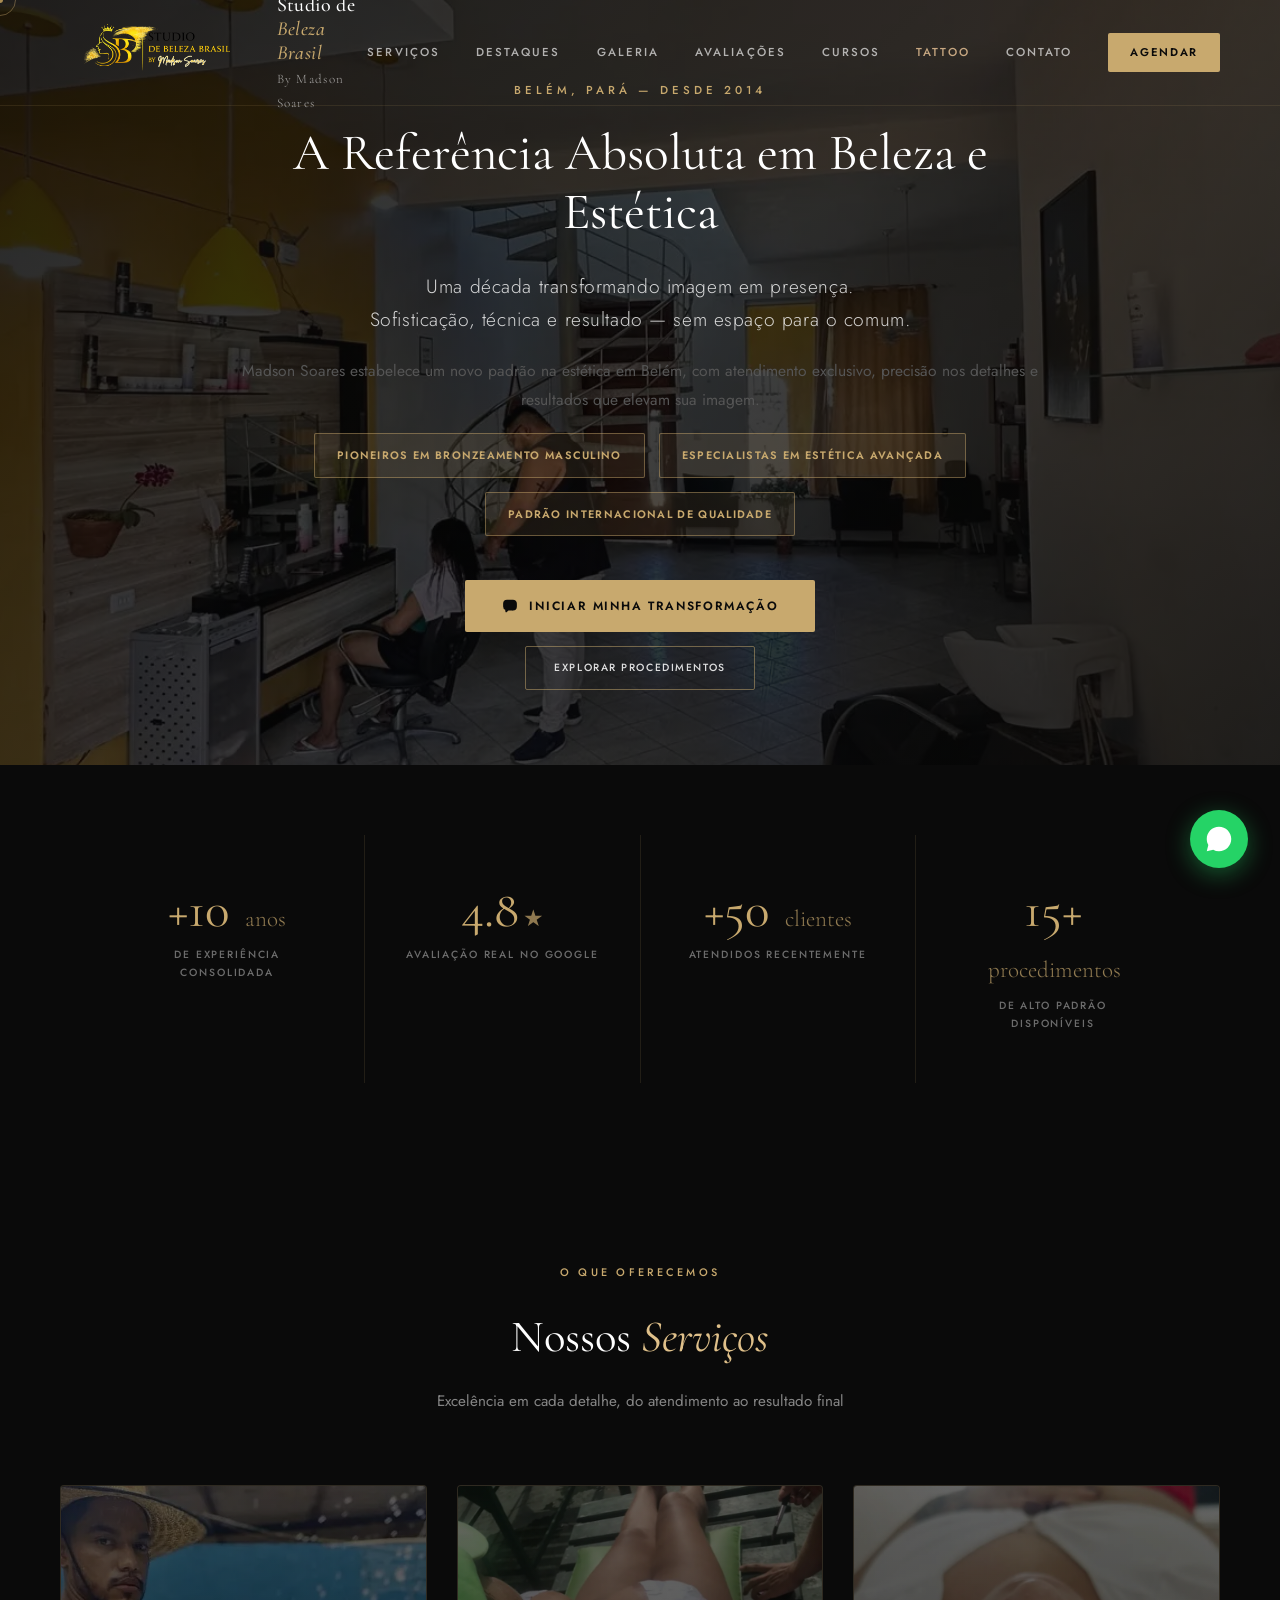
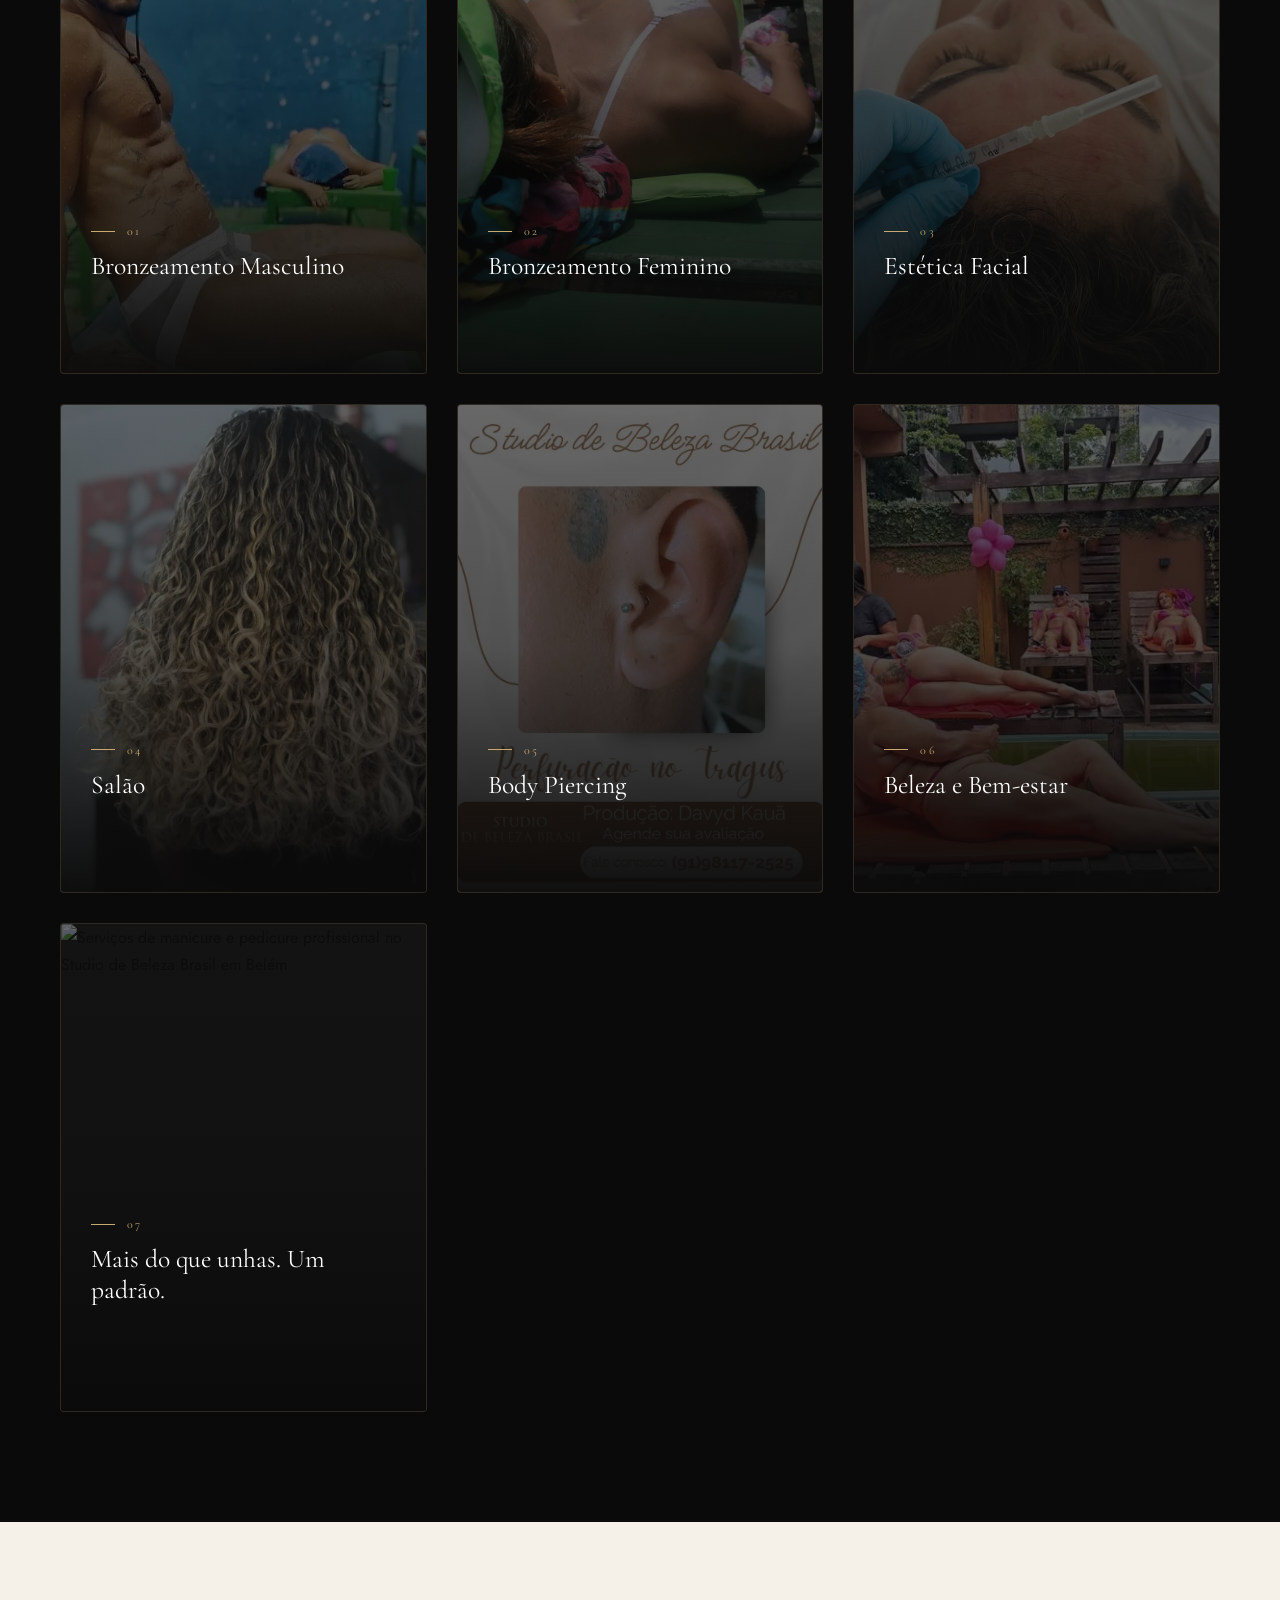
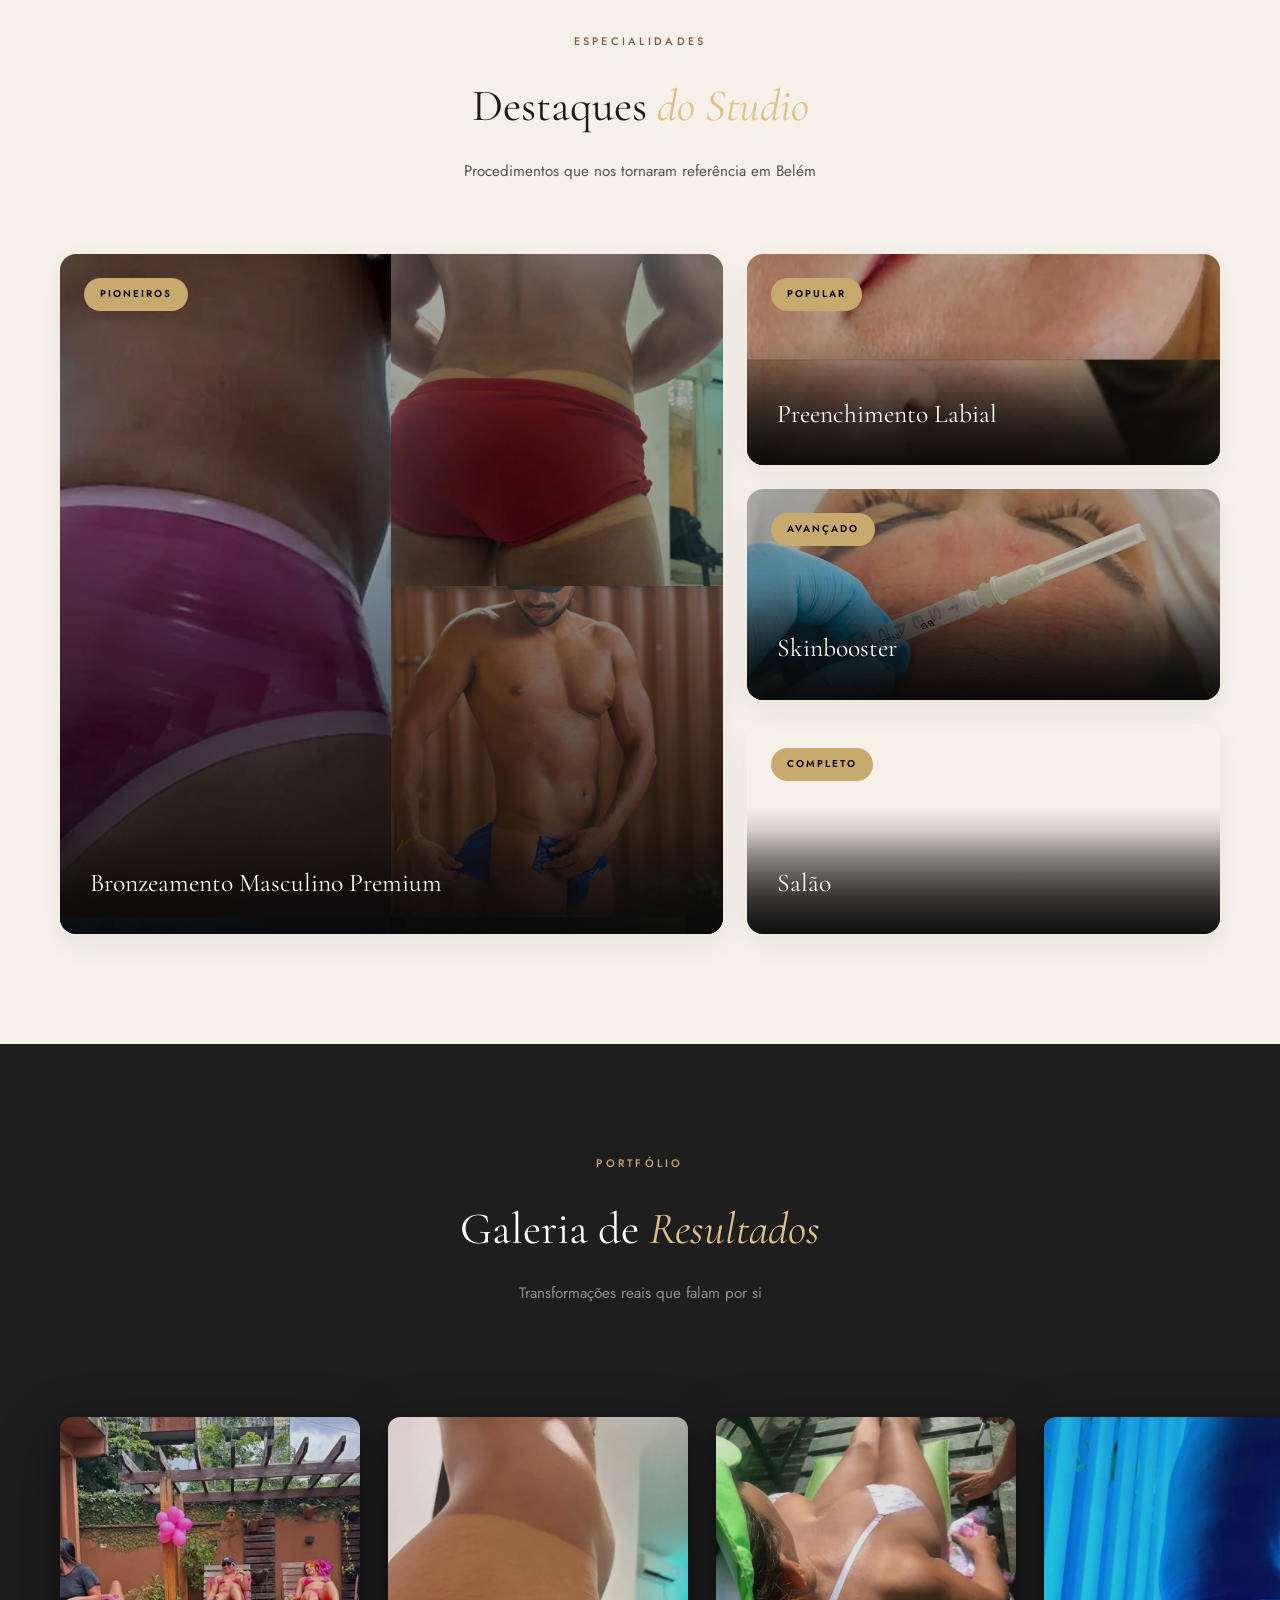
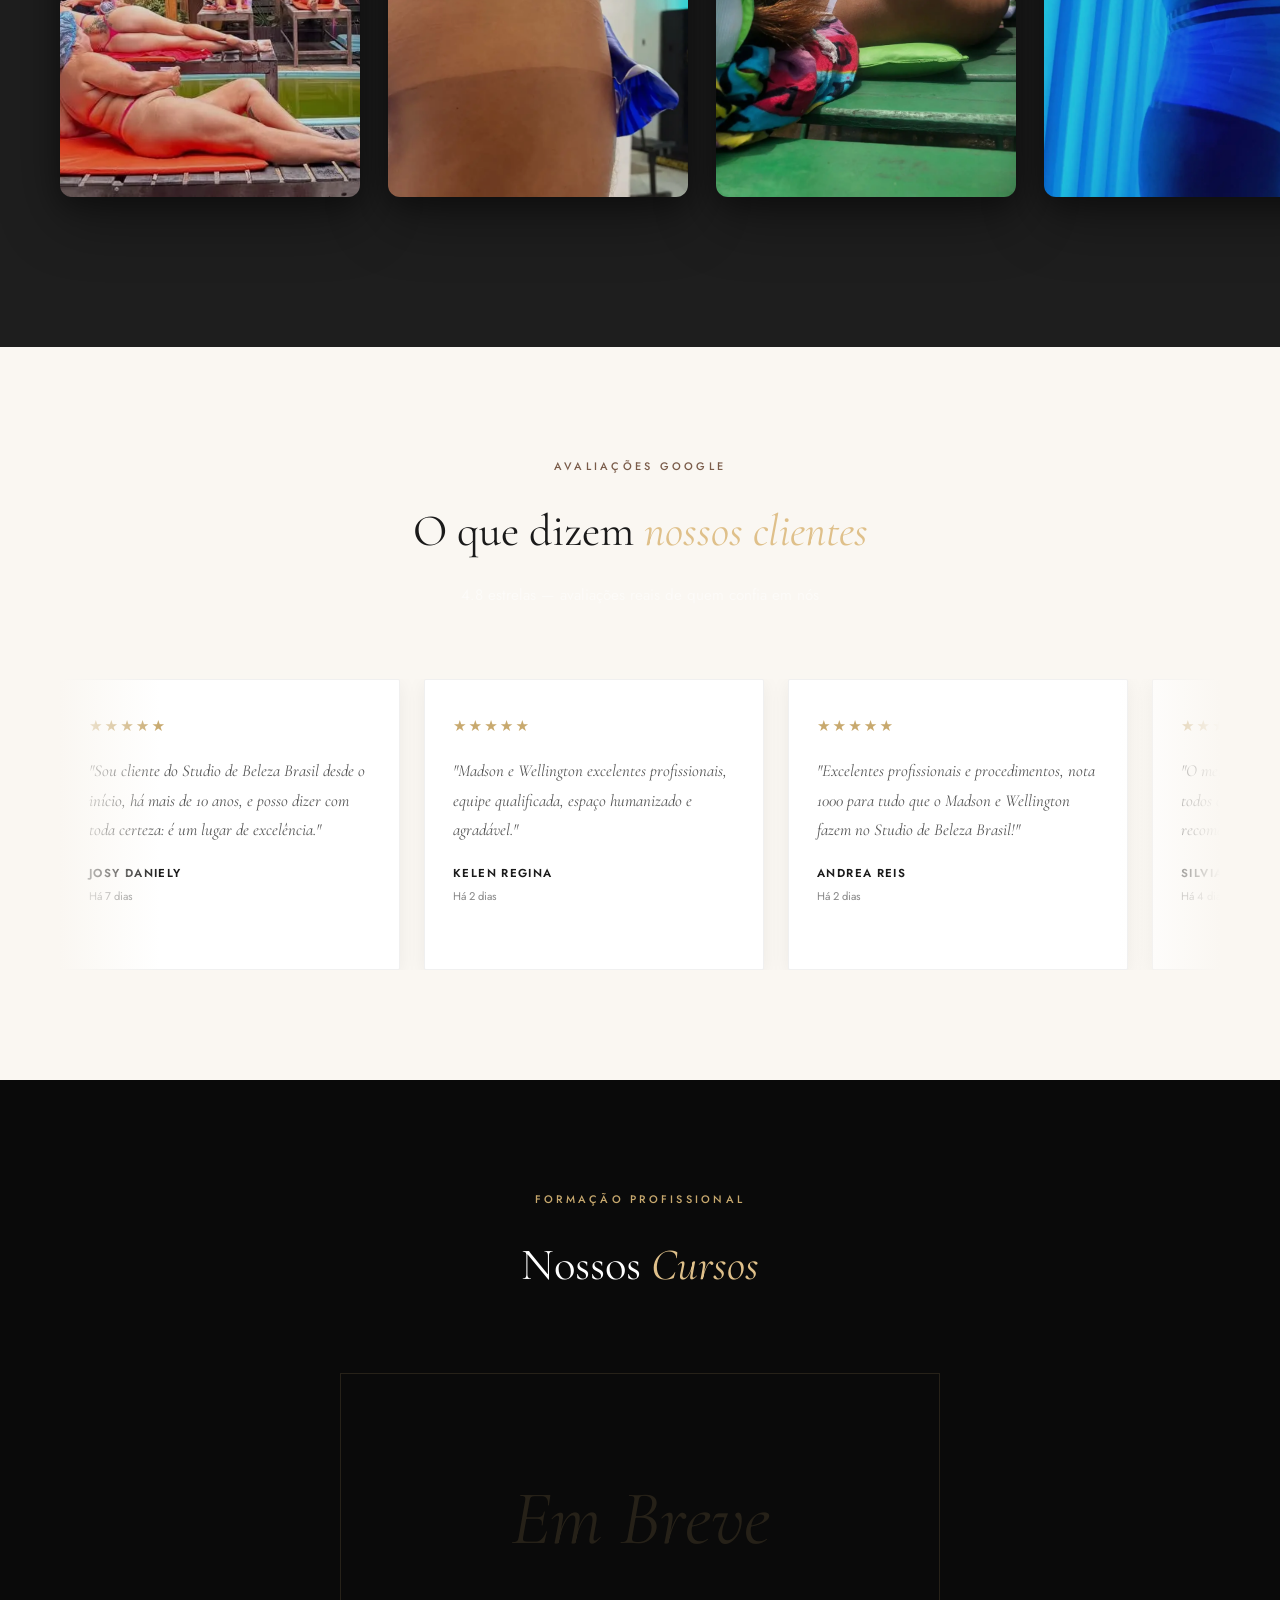
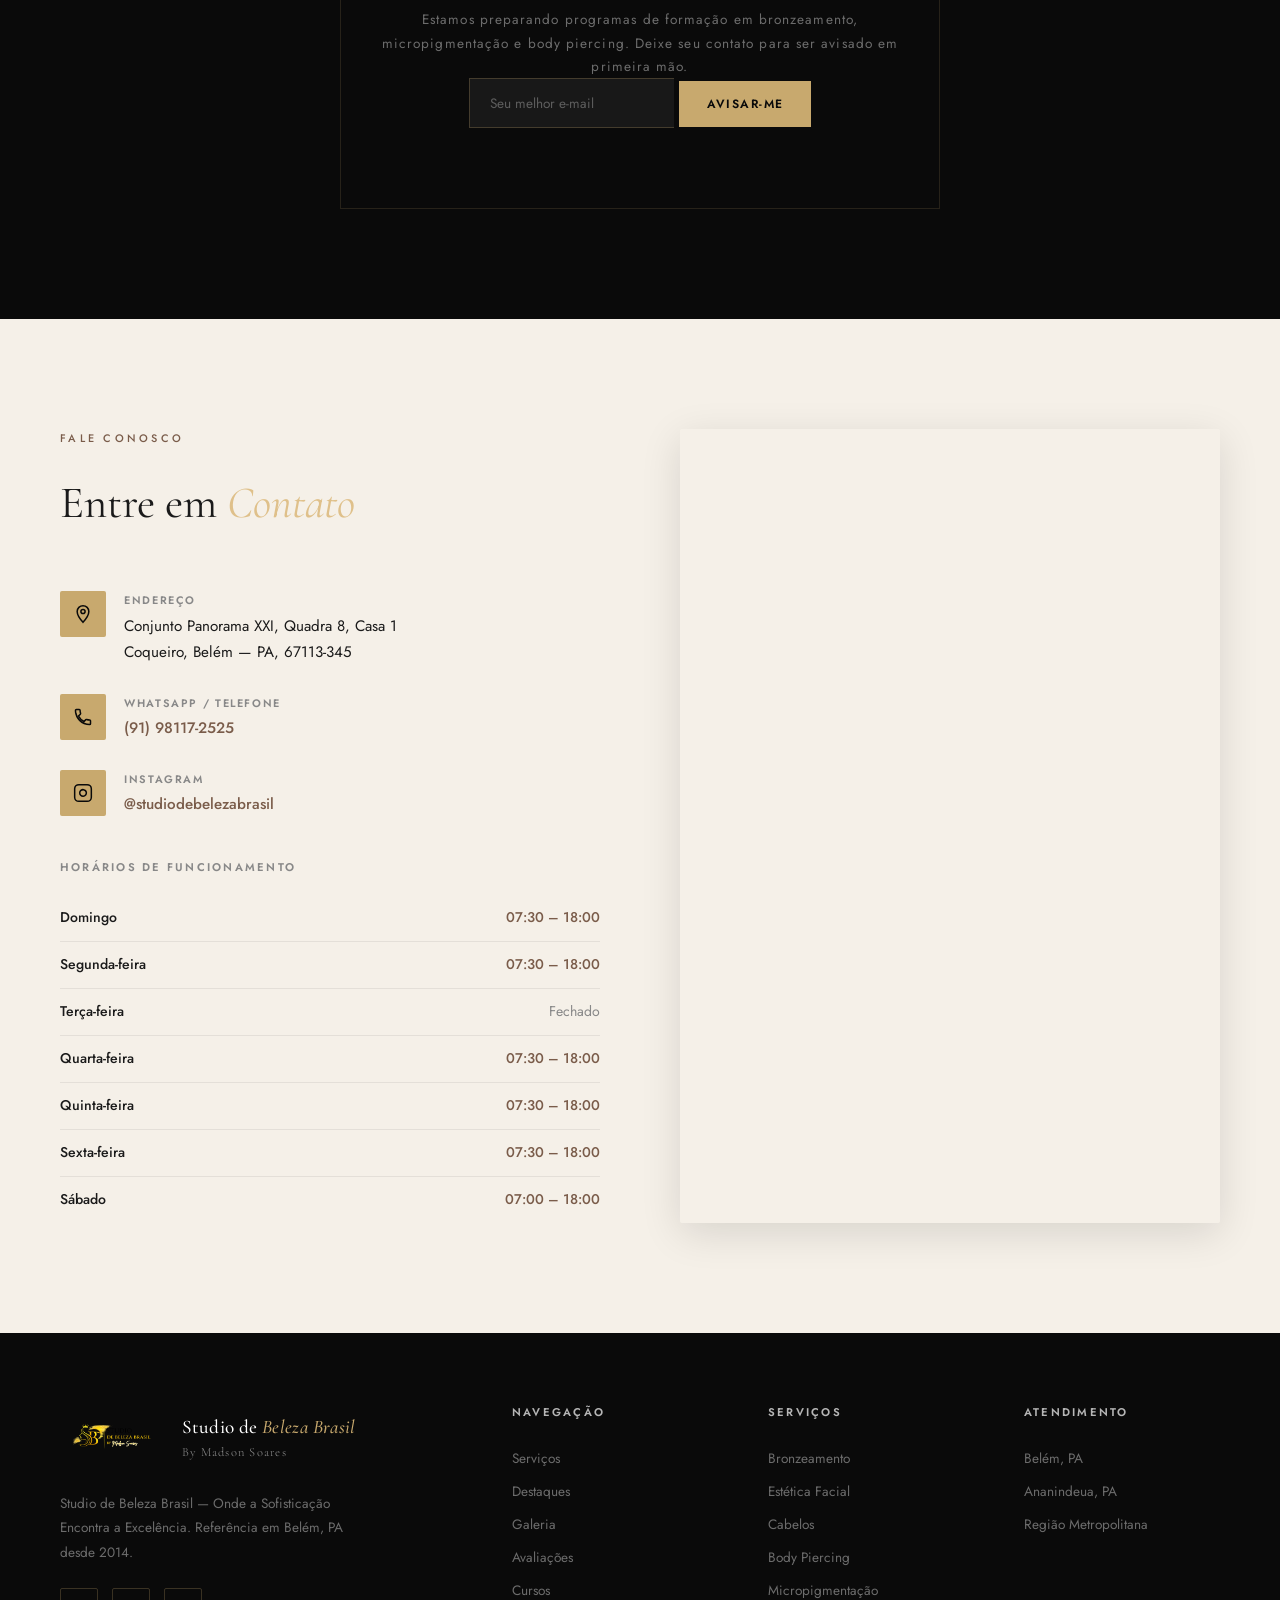
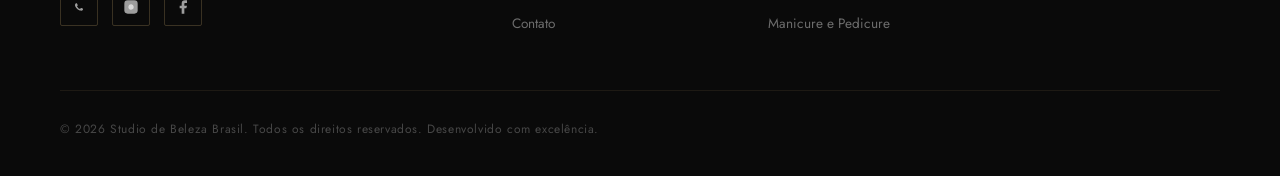
==== commit 98a9224c: "backup:" ====
--- a/servicos.html
+++ b/servicos.html
@@ -16,6 +16,27 @@
     rel="stylesheet">
   <!-- CSS -->
   <link rel="stylesheet" href="assets/css/styles.css">
+  <style>
+    .servico-diferenciais {
+      display: flex;
+      flex-direction: column;
+      gap: 5px;
+      margin-top: 14px;
+      max-height: 0;
+      overflow: hidden;
+      opacity: 0;
+      transition: max-height .5s var(--ease) .07s, opacity .4s .07s;
+    }
+    .servico-card:hover .servico-diferenciais {
+      max-height: 80px;
+      opacity: 1;
+    }
+    .servico-diferenciais span {
+      font-size: .72rem;
+      color: var(--gold);
+      letter-spacing: .05em;
+    }
+  </style>
 
   <!-- Open Graph -->
   <meta property="og:title" content="Studio de Beleza Brasil | Salão, Bronze e Estética em Belém">
@@ -282,7 +303,6 @@
             <p class="servico-desc">Serviços completos para seu cuidado pessoal e bem-estar, do design de sobrancelhas à
               maquiagem de noivas.</p>
             <ul class="servico-list-mini">
-              <li>Manicure e Pedicure</li>
               <li>Micropigmentação</li>
               <li>Design de Sobrancelhas</li>
               <li>Alongamento de Cílios</li>
@@ -290,6 +310,27 @@
               <li>Massagens</li>
             </ul>
             <a href="https://wa.me/5591981172525?text=Ol%C3%A1!%20Gostaria%20de%20agendar%20um%20servi%C3%A7o%20de%20Beleza%20e%20Bem-estar." target="_blank" rel="noopener" class="servico-cta">Agendar →</a>
+          </div>
+        </div>
+        <div class="servico-card fade-up">
+          <img src="assets/img/manicure.webp" alt="Serviços de manicure e pedicure profissional no Studio de Beleza Brasil em Belém" class="servico-bg">
+          <div class="servico-overlay"></div>
+          <div class="servico-content">
+            <span class="servico-num">07</span>
+            <h3>Mais do que unhas. Um padrão.</h3>
+            <p class="servico-desc">Cuidado, estética e acabamento profissional em cada detalhe. Ideal para manutenção ou transformação completa.</p>
+            <ul class="servico-list-mini">
+              <li>Simples — Manicure, Pedicure e Combinado</li>
+              <li>Francesinha — Mão e Pé</li>
+              <li>Decorados — Mão e Pé</li>
+              <li>Postiças — Simples, Decorada e Realista</li>
+              <li>Cuidados Especiais + Desencravamento</li>
+            </ul>
+            <div class="servico-diferenciais">
+              <span>✓ Atendimento com cuidado e precisão</span>
+              <span>✓ Ambiente confortável e profissional</span>
+            </div>
+            <a href="https://wa.me/5591981172525?text=Ol%C3%A1!%20Gostaria%20de%20agendar%20Servi%C3%A7os%20de%20Unhas." target="_blank" rel="noopener" class="servico-cta">Agendar →</a>
           </div>
         </div>
       </div>
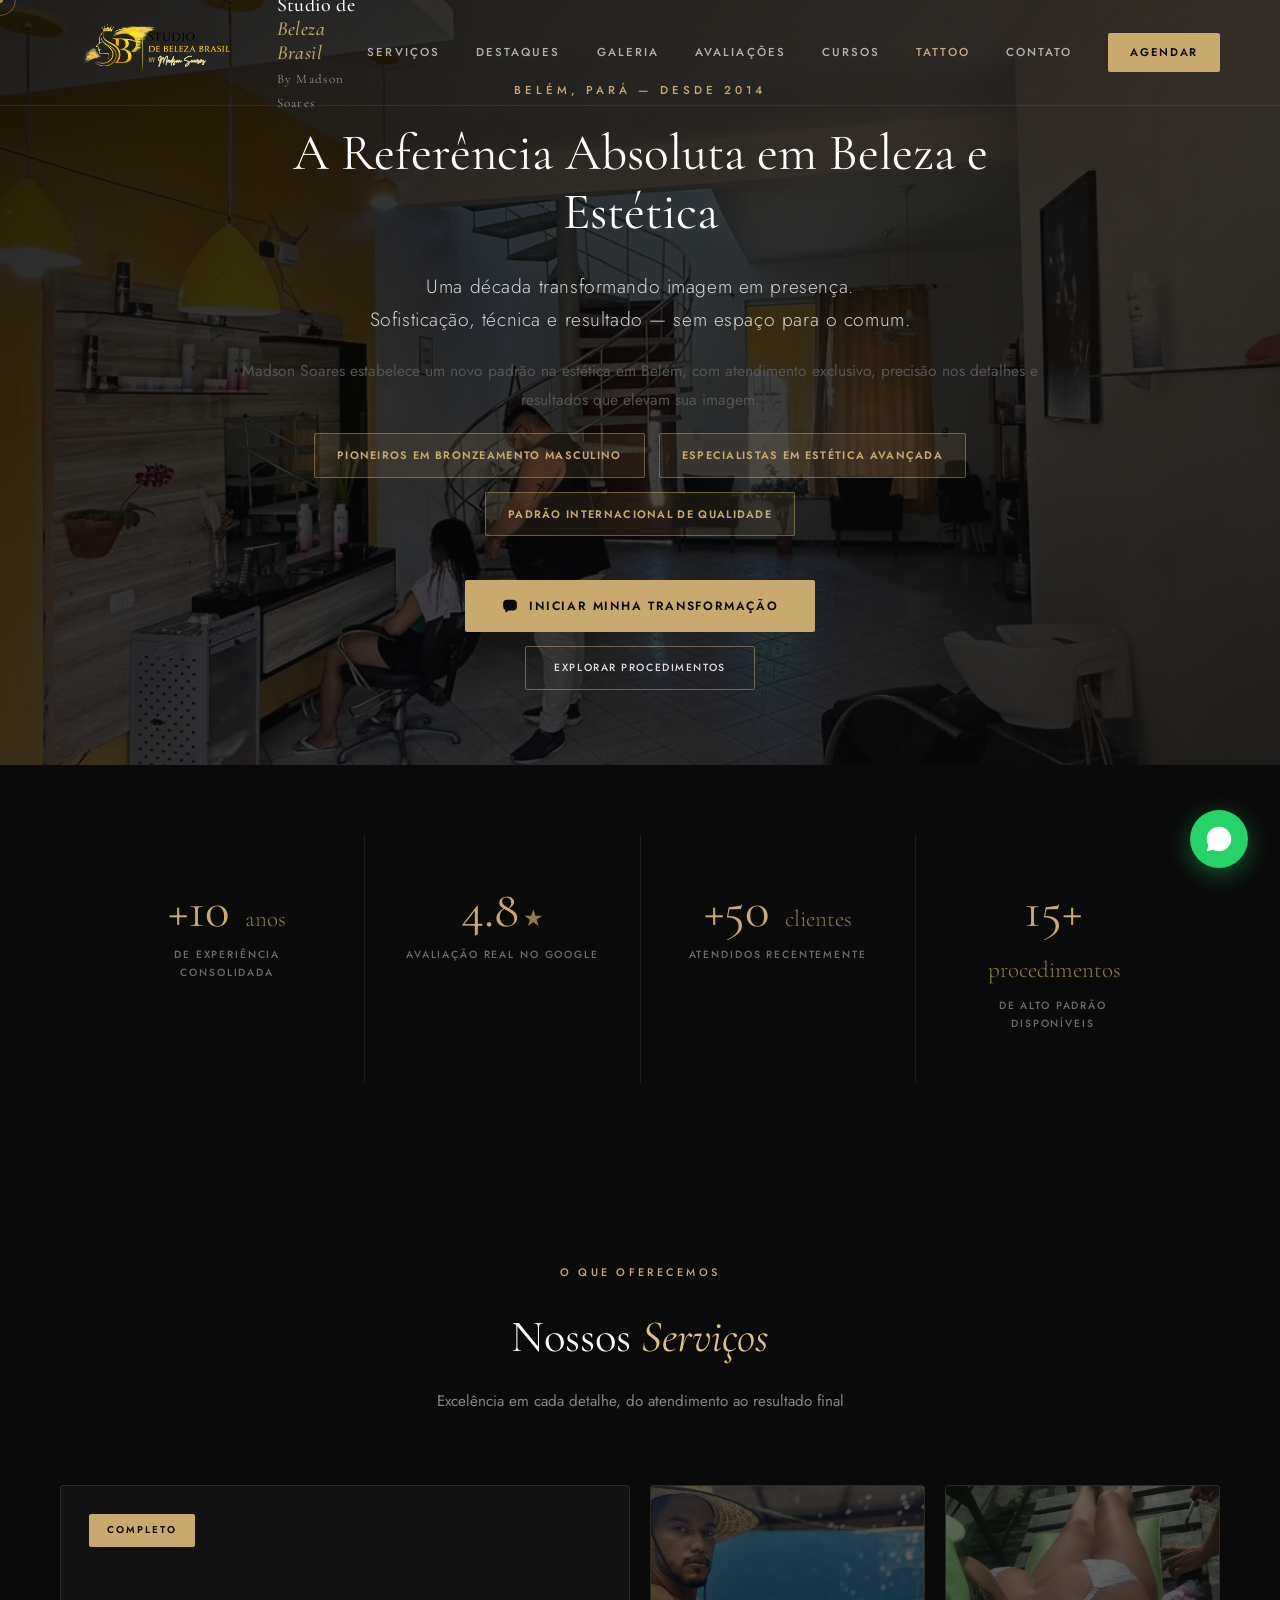
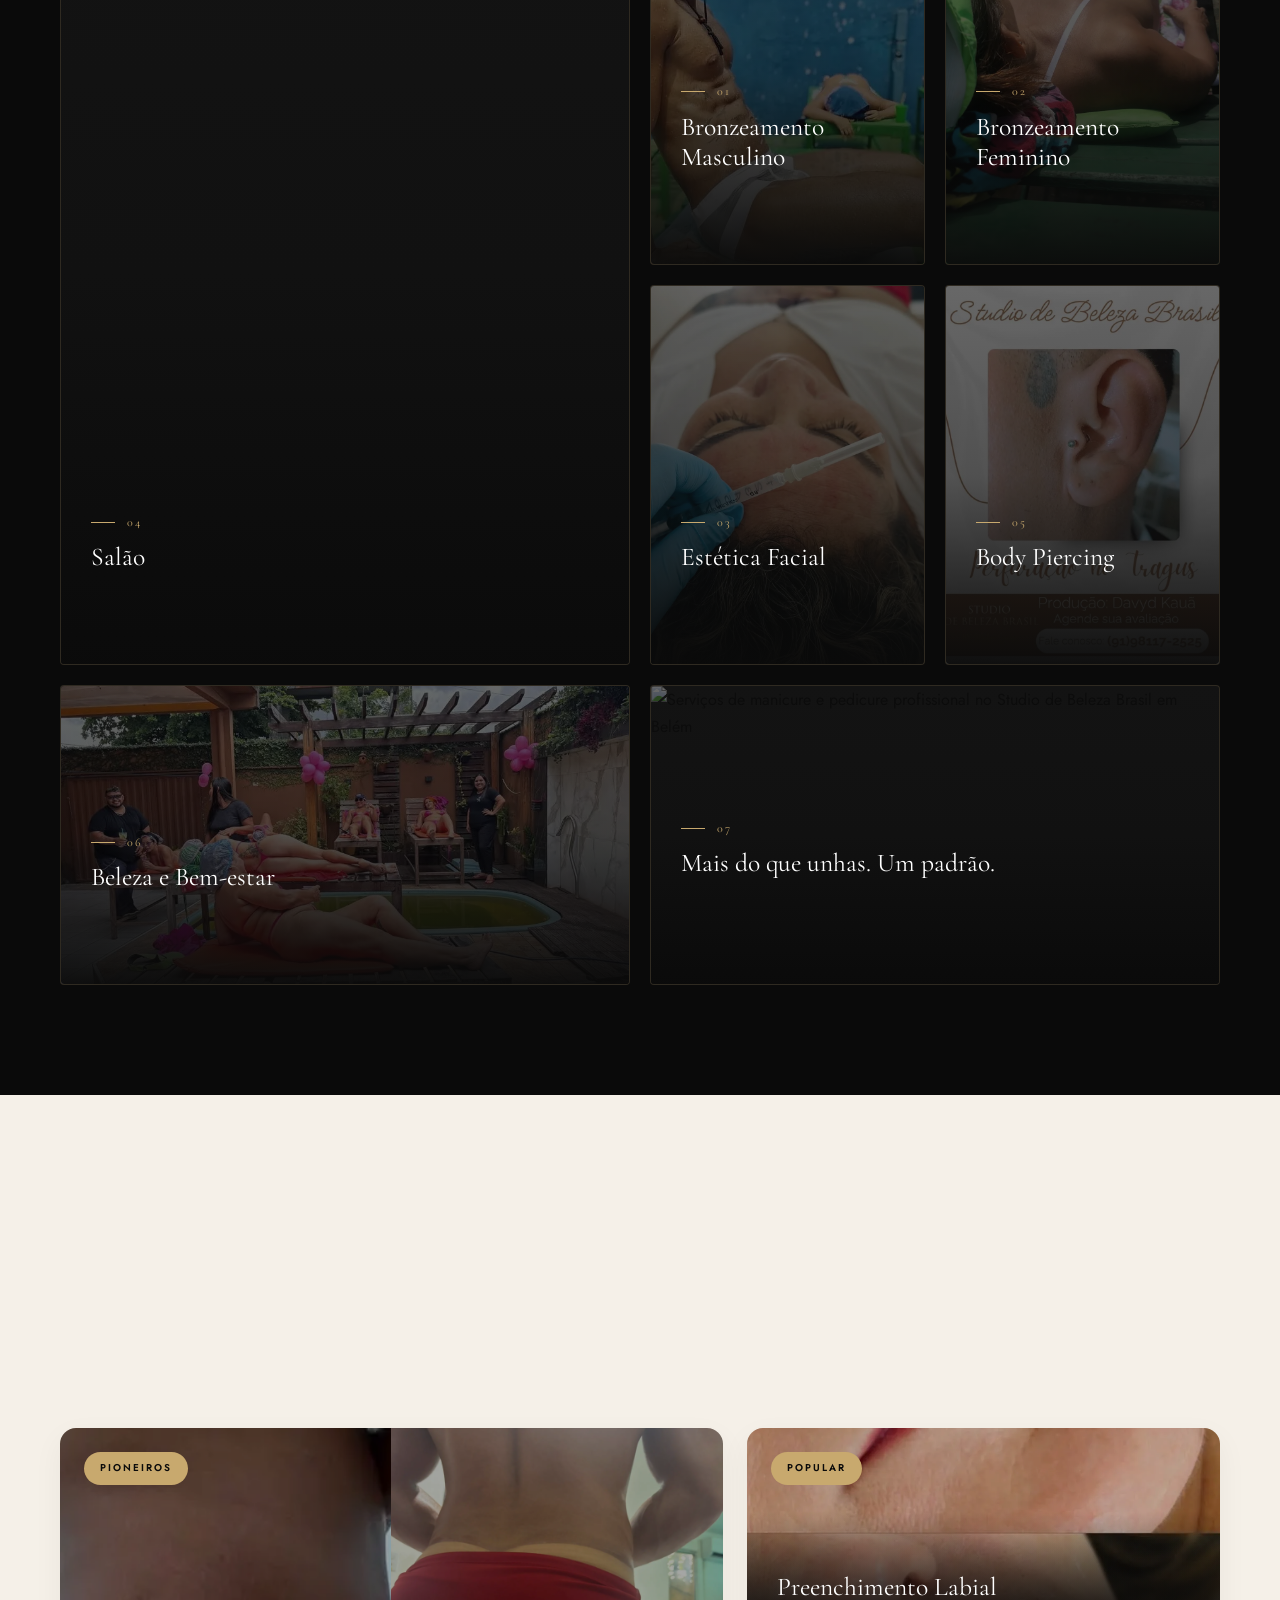
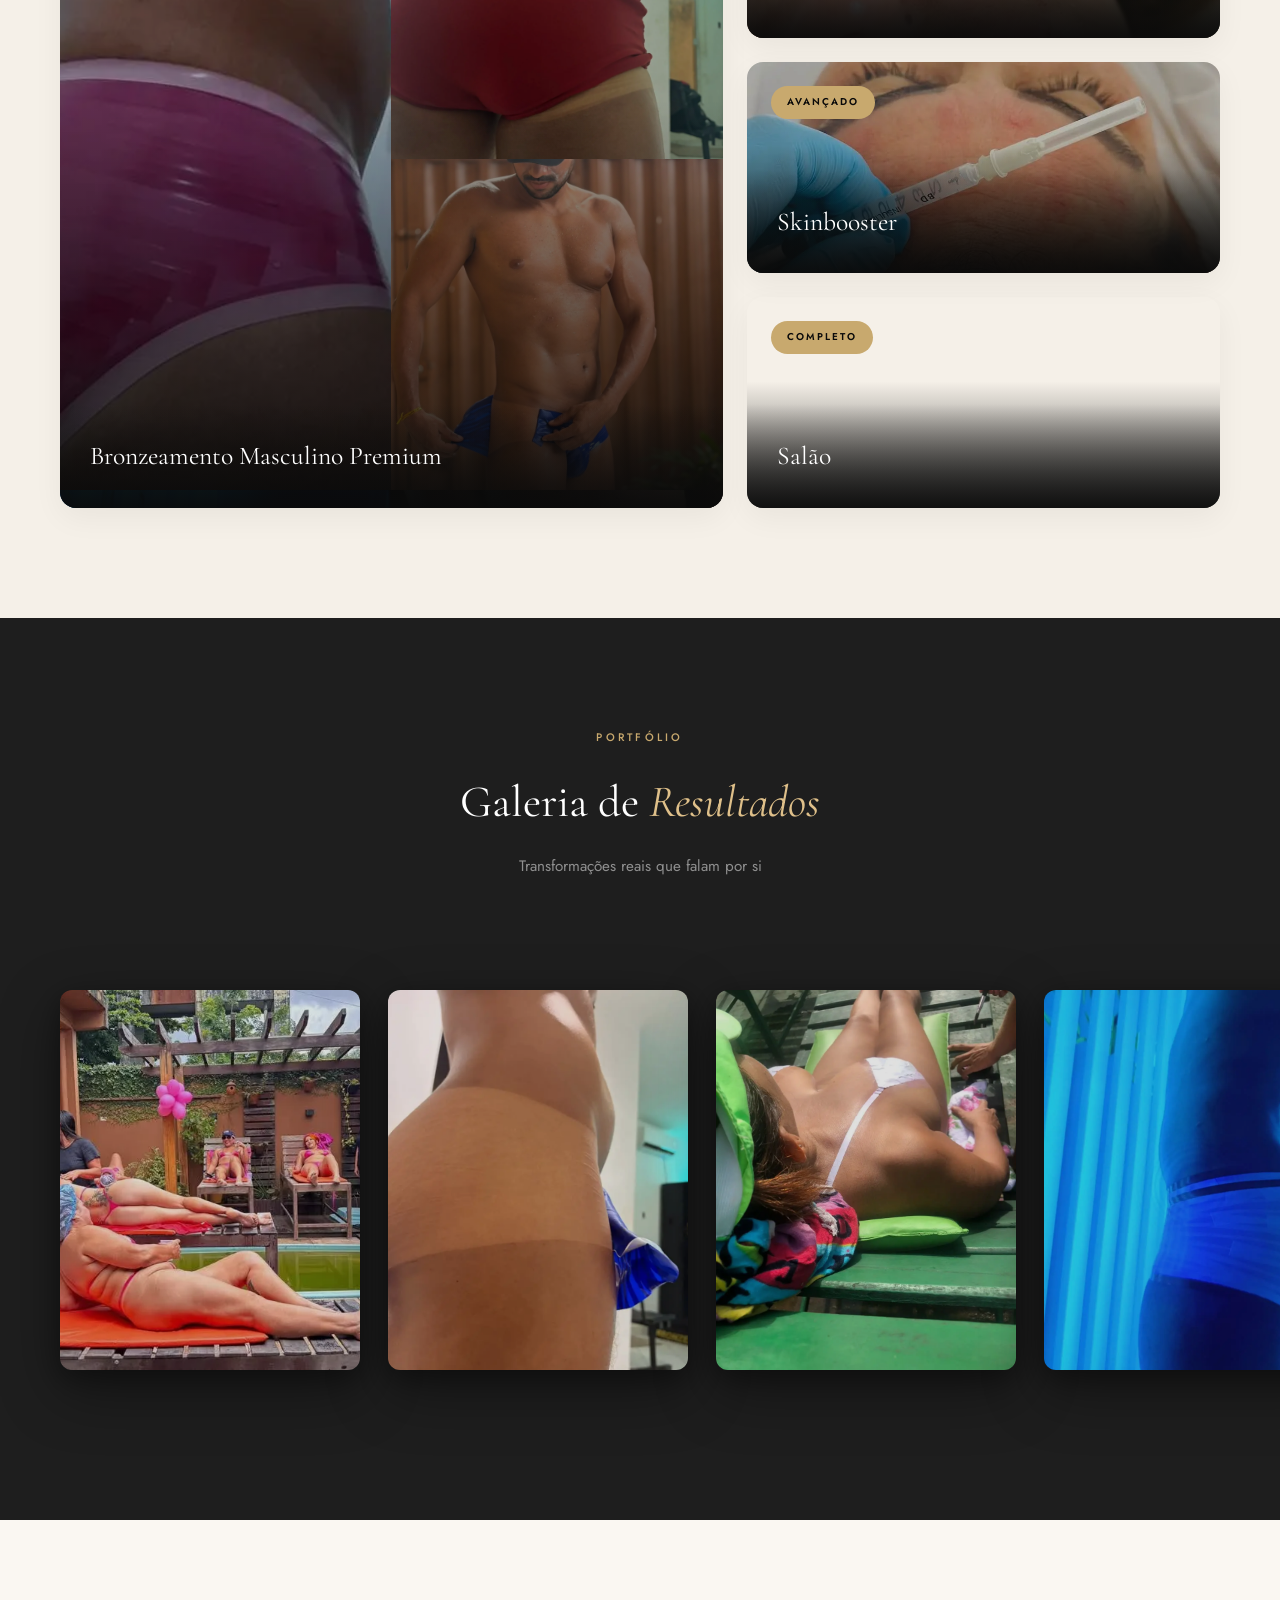
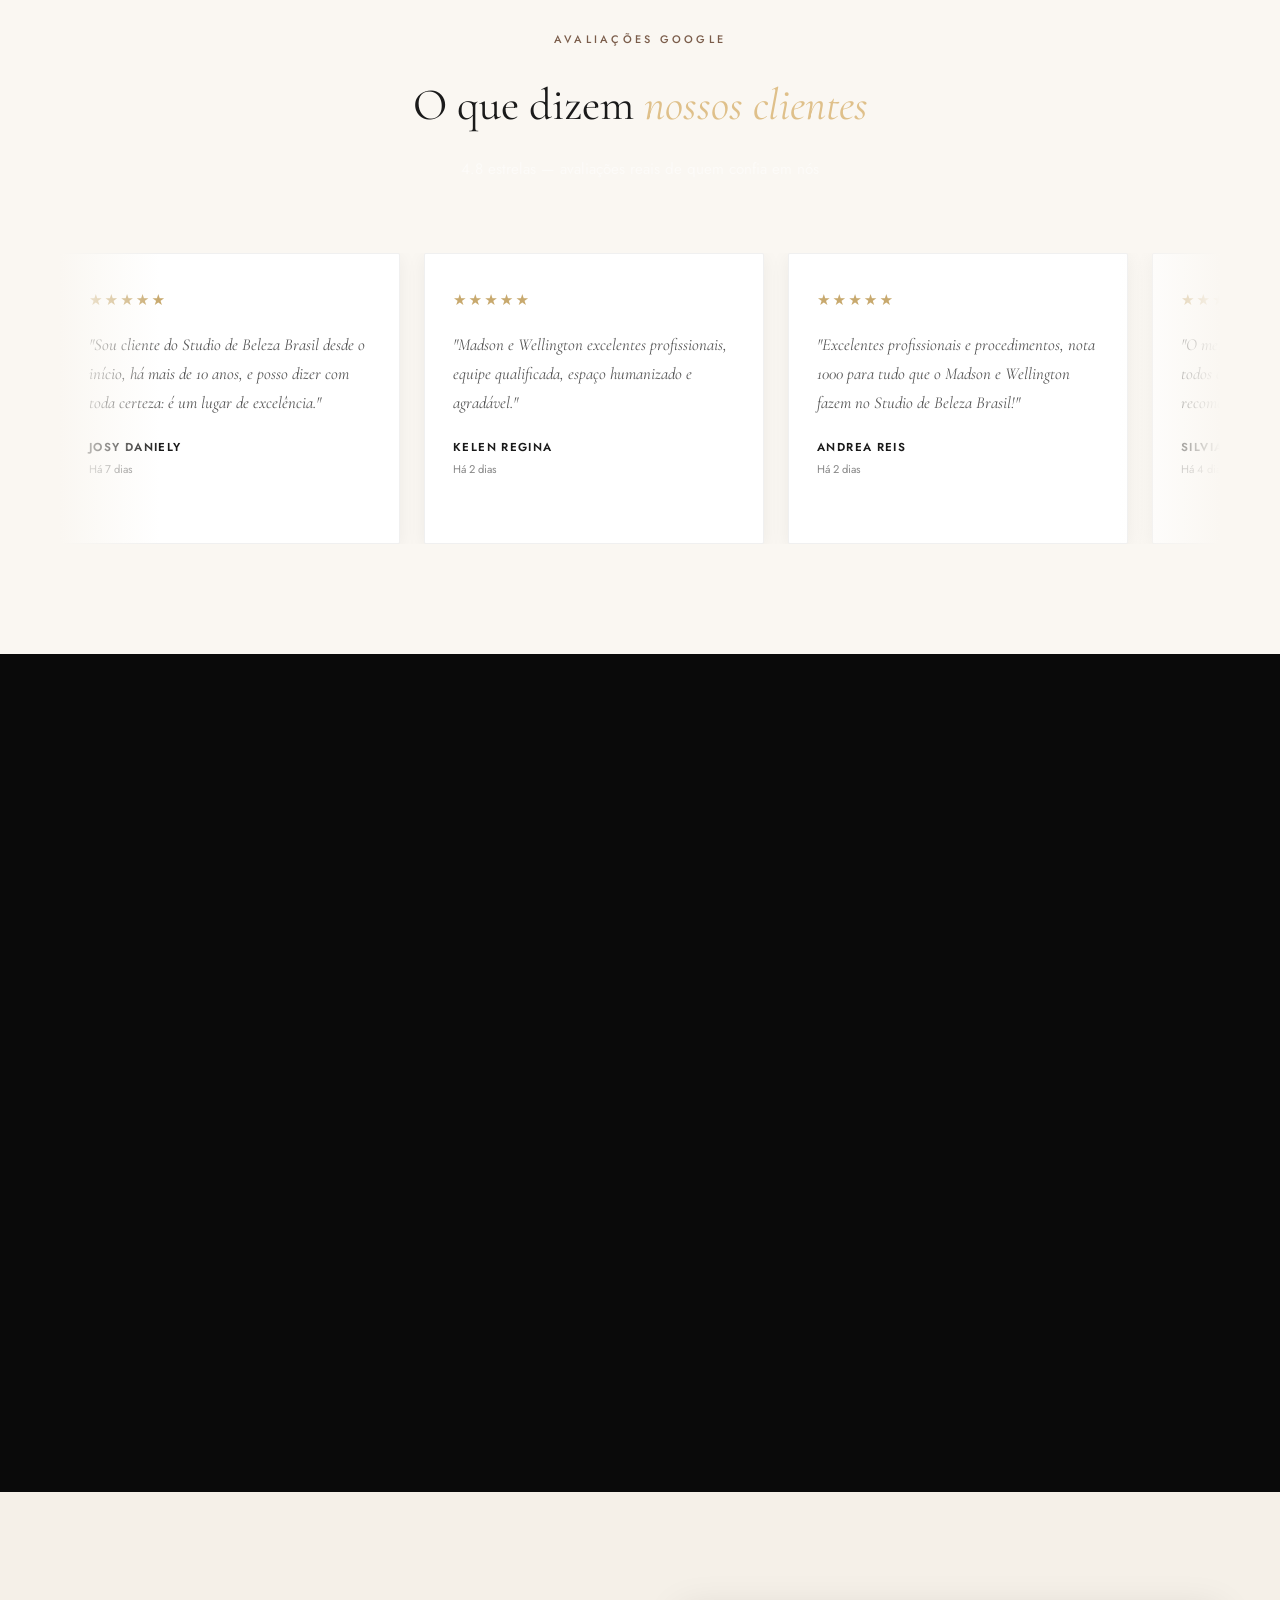
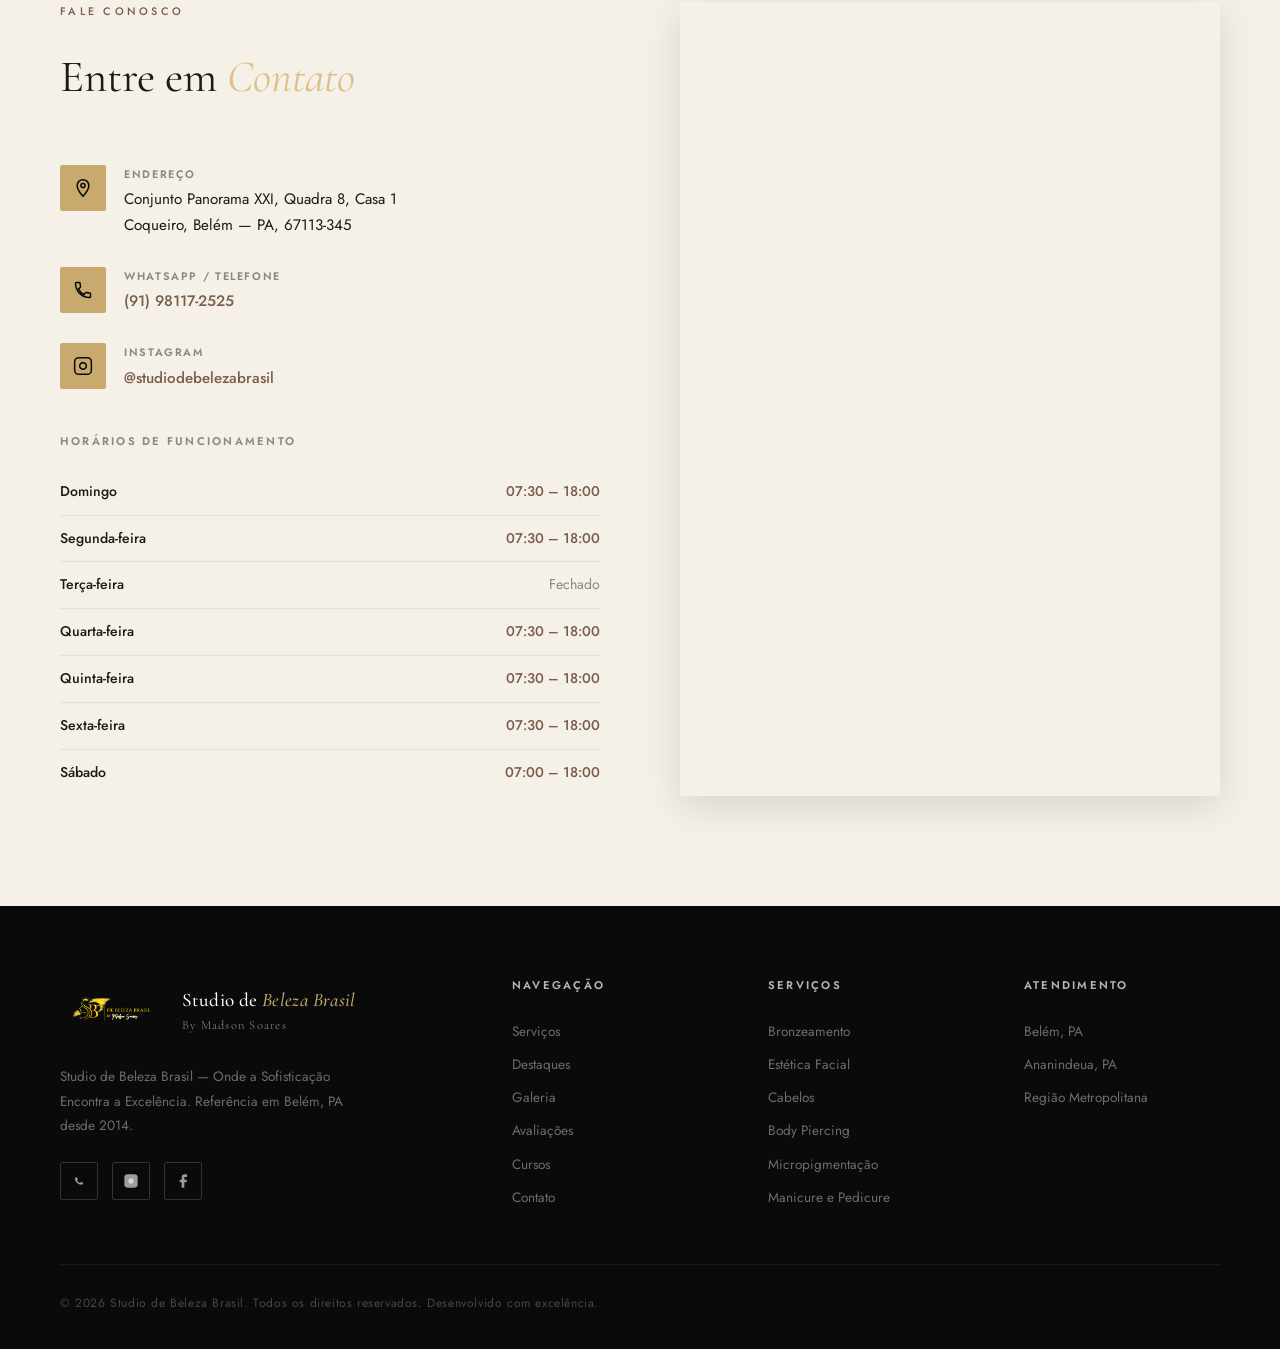
==== commit 93c296db: "feat: bento grid serviços — salão com vídeo + card unhas" ====
--- a/servicos.html
+++ b/servicos.html
@@ -17,24 +17,62 @@
   <!-- CSS -->
   <link rel="stylesheet" href="assets/css/styles.css">
   <style>
-    .servico-diferenciais {
-      display: flex;
-      flex-direction: column;
-      gap: 5px;
-      margin-top: 14px;
-      max-height: 0;
-      overflow: hidden;
-      opacity: 0;
-      transition: max-height .5s var(--ease) .07s, opacity .4s .07s;
+    /* ── DIFERENCIAIS ── */
+    .servico-diferenciais{display:flex;flex-direction:column;gap:5px;margin-top:14px;max-height:0;overflow:hidden;opacity:0;transition:max-height .5s var(--ease) .07s,opacity .4s .07s}
+    .servico-card:hover .servico-diferenciais{max-height:80px;opacity:1}
+    .servico-diferenciais span{font-size:.72rem;color:var(--gold);letter-spacing:.05em}
+
+    /* ── BENTO GRID ── */
+    .servicos-bento{
+      grid-template-columns:repeat(4,1fr) !important;
+      grid-template-rows:380px 380px 300px !important;
+      gap:20px !important;
+      max-width:1440px !important;
     }
-    .servico-card:hover .servico-diferenciais {
-      max-height: 80px;
-      opacity: 1;
+    .servicos-bento .servico-card{aspect-ratio:unset !important}
+
+    /* Featured (video) card */
+    .servico-card-featured{
+      grid-column:1 / span 2;
+      grid-row:1 / span 2;
     }
-    .servico-diferenciais span {
-      font-size: .72rem;
-      color: var(--gold);
-      letter-spacing: .05em;
+    .servico-video{
+      position:absolute;inset:0;width:100%;height:100%;
+      object-fit:cover;
+      transition:transform 8s ease,filter .5s;
+      filter:brightness(.42) saturate(.8);
+    }
+    .servico-card-featured:hover .servico-video{
+      transform:scale(1.06);filter:brightness(.58) saturate(1.1);
+    }
+    .servico-badge{
+      position:absolute;top:28px;left:28px;
+      font-size:.62rem;font-weight:600;letter-spacing:.2em;text-transform:uppercase;
+      background:var(--gold);color:var(--black);
+      padding:8px 18px;border-radius:2px;z-index:5;
+      transition:box-shadow .4s,transform .4s;
+    }
+    .servico-card-featured:hover .servico-badge{
+      box-shadow:0 0 20px rgba(200,169,110,.5);
+      transform:translateY(-2px);
+    }
+
+    /* Wide cards (bottom row) */
+    .servico-card-wide{grid-column:span 2}
+
+    /* Responsive */
+    @media(max-width:1024px){
+      .servicos-bento{
+        grid-template-columns:1fr 1fr !important;
+        grid-template-rows:auto !important;
+      }
+      .servico-card-featured{grid-column:1 / span 2;grid-row:auto;min-height:420px}
+      .servico-card-wide{grid-column:1 / span 2}
+      .servicos-bento .servico-card{min-height:320px}
+    }
+    @media(max-width:600px){
+      .servicos-bento{grid-template-columns:1fr !important}
+      .servico-card-featured,.servico-card-wide{grid-column:1 !important;min-height:340px}
     }
   </style>
 
@@ -203,15 +241,39 @@
         <h2>Nossos <em>Serviços</em></h2>
         <p>Excelência em cada detalhe, do atendimento ao resultado final</p>
       </div>
-      <div class="servicos-grid">
+      <div class="servicos-grid servicos-bento">
+
+        <!-- SALÃO — Featured card com vídeo (col 1-2, rows 1-2) -->
+        <div class="servico-card servico-card-featured fade-up">
+          <video class="servico-video" autoplay muted loop playsinline>
+            <source src="assets/img/intro.mp4" type="video/mp4">
+          </video>
+          <div class="servico-overlay"></div>
+          <span class="servico-badge">Completo</span>
+          <div class="servico-content">
+            <span class="servico-num">04</span>
+            <h3>Salão</h3>
+            <p class="servico-desc">Espaço completo com profissionais certificados, produtos premium e técnicas modernas para transformar seu visual.</p>
+            <ul class="servico-list-mini">
+              <li>Corte e Escova Progressiva</li>
+              <li>Hidratação e Reconstrução</li>
+              <li>Mechas e Coloração</li>
+              <li>MegaHair</li>
+              <li>Botox Capilar</li>
+              <li>Tranças e Dreadlocks</li>
+            </ul>
+            <a href="https://wa.me/5591981172525?text=Ol%C3%A1!%20Gostaria%20de%20agendar%20um%20servi%C3%A7o%20no%20Sal%C3%A3o." target="_blank" rel="noopener" class="servico-cta">Agendar →</a>
+          </div>
+        </div>
+
+        <!-- Bronzeamento Masculino (col 3, row 1) -->
         <div class="servico-card fade-up">
           <img src="assets/img/bronze-masc.webp" alt="Resultado de bronzeamento masculino no Studio de Beleza Brasil em Belém" class="servico-bg servico-bg-body">
           <div class="servico-overlay"></div>
           <div class="servico-content">
             <span class="servico-num">01</span>
             <h3>Bronzeamento Masculino</h3>
-            <p class="servico-desc">Pioneiros em bronzeamento masculino em Belém. Técnicas personalizadas para realçar a
-              musculatura com naturalidade e sofisticação.</p>
+            <p class="servico-desc">Pioneiros em bronzeamento masculino em Belém. Técnicas personalizadas para realçar a musculatura com naturalidade e sofisticação.</p>
             <ul class="servico-list-mini">
               <li>Bronzeamento Natural</li>
               <li>Bronzeamento Artificial</li>
@@ -222,14 +284,15 @@
             <a href="https://wa.me/5591981172525?text=Ol%C3%A1!%20Gostaria%20de%20agendar%20Bronzeamento%20Masculino." target="_blank" rel="noopener" class="servico-cta">Agendar →</a>
           </div>
         </div>
+
+        <!-- Bronzeamento Feminino (col 4, row 1) -->
         <div class="servico-card fade-up">
           <img src="assets/img/servico-1.webp" alt="Resultado de bronzeamento feminino no Studio de Beleza Brasil em Belém" class="servico-bg">
           <div class="servico-overlay"></div>
           <div class="servico-content">
             <span class="servico-num">02</span>
             <h3>Bronzeamento Feminino</h3>
-            <p class="servico-desc">Harmonização corporal que realça as curvas naturais. Bronzeado uniforme, duradouro e
-              que transmite confiança e elegância.</p>
+            <p class="servico-desc">Harmonização corporal que realça as curvas naturais. Bronzeado uniforme, duradouro e que transmite confiança e elegância.</p>
             <ul class="servico-list-mini">
               <li>Bronzeamento Natural</li>
               <li>Bronzeamento Artificial</li>
@@ -239,14 +302,15 @@
             <a href="https://wa.me/5591981172525?text=Ol%C3%A1!%20Gostaria%20de%20agendar%20Bronzeamento%20Feminino." target="_blank" rel="noopener" class="servico-cta">Agendar →</a>
           </div>
         </div>
+
+        <!-- Estética Facial (col 3, row 2) -->
         <div class="servico-card fade-up">
           <img src="assets/img/servico-3.webp" alt="Procedimento de estética facial e harmonização no Studio de Beleza Brasil" class="servico-bg">
           <div class="servico-overlay"></div>
           <div class="servico-content">
             <span class="servico-num">03</span>
             <h3>Estética Facial</h3>
-            <p class="servico-desc">Procedimentos avançados de harmonização e rejuvenescimento com técnicas de ponta e
-              resultados naturais.</p>
+            <p class="servico-desc">Procedimentos avançados de harmonização e rejuvenescimento com técnicas de ponta e resultados naturais.</p>
             <ul class="servico-list-mini">
               <li>Harmonização Facial</li>
               <li>Preenchimento Labial</li>
@@ -258,33 +322,15 @@
             <a href="https://wa.me/5591981172525?text=Ol%C3%A1!%20Gostaria%20de%20agendar%20Est%C3%A9tica%20Facial." target="_blank" rel="noopener" class="servico-cta">Agendar →</a>
           </div>
         </div>
-        <div class="servico-card fade-up">
-          <img src="assets/img/servico-4.webp" alt="Serviços de salão de beleza — corte, escova e coloração no Studio de Beleza Brasil" class="servico-bg">
-          <div class="servico-overlay"></div>
-          <div class="servico-content">
-            <span class="servico-num">04</span>
-            <h3>Salão</h3>
-            <p class="servico-desc">Profissionais certificados, produtos premium e técnicas modernas para transformar
-              seu visual.</p>
-            <ul class="servico-list-mini">
-              <li>Corte e Escova Progressiva</li>
-              <li>Hidratação e Reconstrução</li>
-              <li>Mechas e Coloração</li>
-              <li>MegaHair</li>
-              <li>Botox Capilar</li>
-              <li>Tranças e Dreadlocks</li>
-            </ul>
-            <a href="https://wa.me/5591981172525?text=Ol%C3%A1!%20Gostaria%20de%20agendar%20um%20servi%C3%A7o%20no%20Sal%C3%A3o." target="_blank" rel="noopener" class="servico-cta">Agendar →</a>
-          </div>
-        </div>
+
+        <!-- Body Piercing (col 4, row 2) -->
         <div class="servico-card fade-up">
           <img src="assets/img/servico-5.webp" alt="Aplicação profissional de body piercing com material esterilizado no Studio de Beleza Brasil" class="servico-bg">
           <div class="servico-overlay"></div>
           <div class="servico-content">
             <span class="servico-num">05</span>
             <h3>Body Piercing</h3>
-            <p class="servico-desc">Aplicações profissionais e seguras realizadas com equipamentos esterilizados e
-              materiais de alta qualidade.</p>
+            <p class="servico-desc">Aplicações profissionais e seguras realizadas com equipamentos esterilizados e materiais de alta qualidade.</p>
             <ul class="servico-list-mini">
               <li>Orelha e Nariz</li>
               <li>Umbigo e Sobrancelha</li>
@@ -294,14 +340,15 @@
             <a href="https://wa.me/5591981172525?text=Ol%C3%A1!%20Gostaria%20de%20agendar%20Body%20Piercing." target="_blank" rel="noopener" class="servico-cta">Agendar →</a>
           </div>
         </div>
-        <div class="servico-card fade-up">
-          <img src="assets/img/servico-2.webp" alt="Serviços de beleza e bem-estar — manicure, micropigmentação e massagem no Studio de Beleza Brasil" class="servico-bg">
+
+        <!-- Beleza e Bem-estar — WIDE (col 1-2, row 3) -->
+        <div class="servico-card servico-card-wide fade-up">
+          <img src="assets/img/servico-2.webp" alt="Serviços de beleza e bem-estar — micropigmentação e massagem no Studio de Beleza Brasil" class="servico-bg">
           <div class="servico-overlay"></div>
           <div class="servico-content">
             <span class="servico-num">06</span>
             <h3>Beleza e Bem-estar</h3>
-            <p class="servico-desc">Serviços completos para seu cuidado pessoal e bem-estar, do design de sobrancelhas à
-              maquiagem de noivas.</p>
+            <p class="servico-desc">Serviços completos para seu cuidado pessoal e bem-estar, do design de sobrancelhas à maquiagem de noivas.</p>
             <ul class="servico-list-mini">
               <li>Micropigmentação</li>
               <li>Design de Sobrancelhas</li>
@@ -312,7 +359,9 @@
             <a href="https://wa.me/5591981172525?text=Ol%C3%A1!%20Gostaria%20de%20agendar%20um%20servi%C3%A7o%20de%20Beleza%20e%20Bem-estar." target="_blank" rel="noopener" class="servico-cta">Agendar →</a>
           </div>
         </div>
-        <div class="servico-card fade-up">
+
+        <!-- Serviços de Unhas — WIDE (col 3-4, row 3) -->
+        <div class="servico-card servico-card-wide fade-up">
           <img src="assets/img/manicure.webp" alt="Serviços de manicure e pedicure profissional no Studio de Beleza Brasil em Belém" class="servico-bg">
           <div class="servico-overlay"></div>
           <div class="servico-content">
@@ -333,6 +382,7 @@
             <a href="https://wa.me/5591981172525?text=Ol%C3%A1!%20Gostaria%20de%20agendar%20Servi%C3%A7os%20de%20Unhas." target="_blank" rel="noopener" class="servico-cta">Agendar →</a>
           </div>
         </div>
+
       </div>
     </section>
 
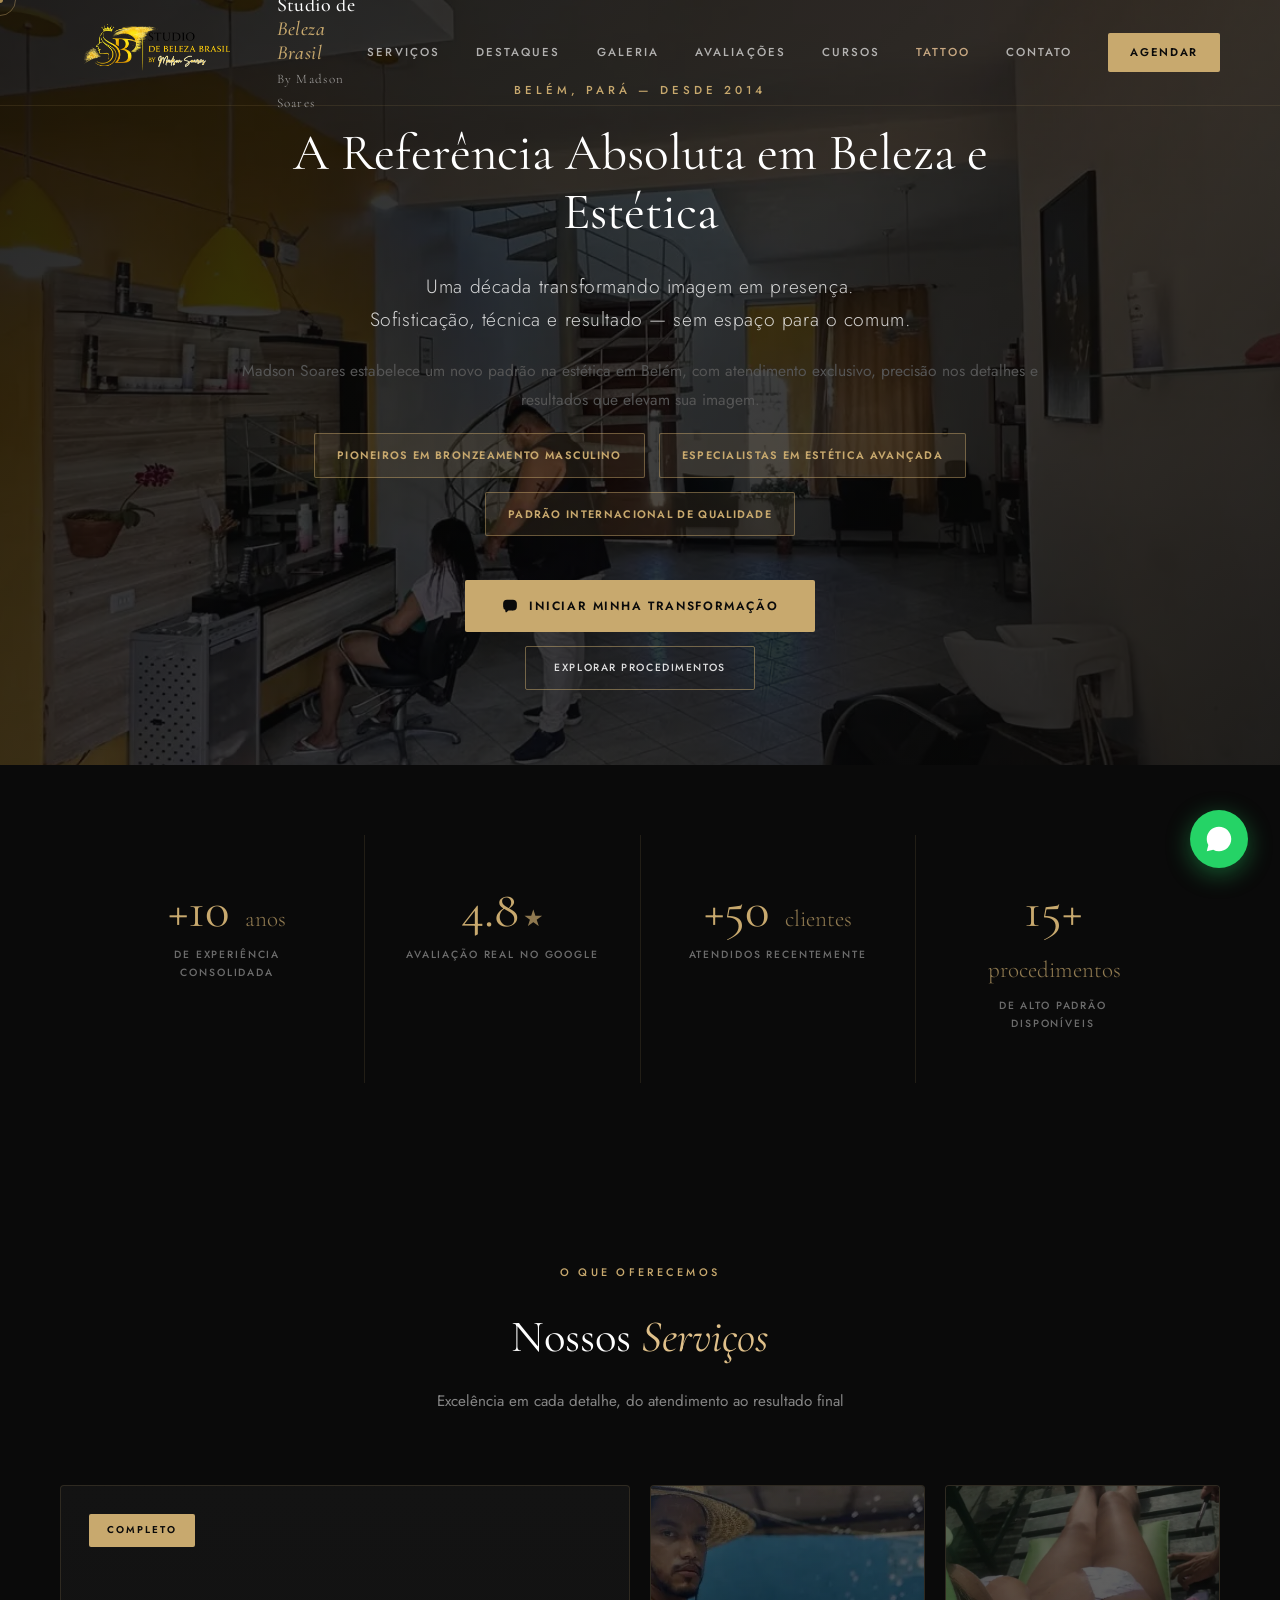
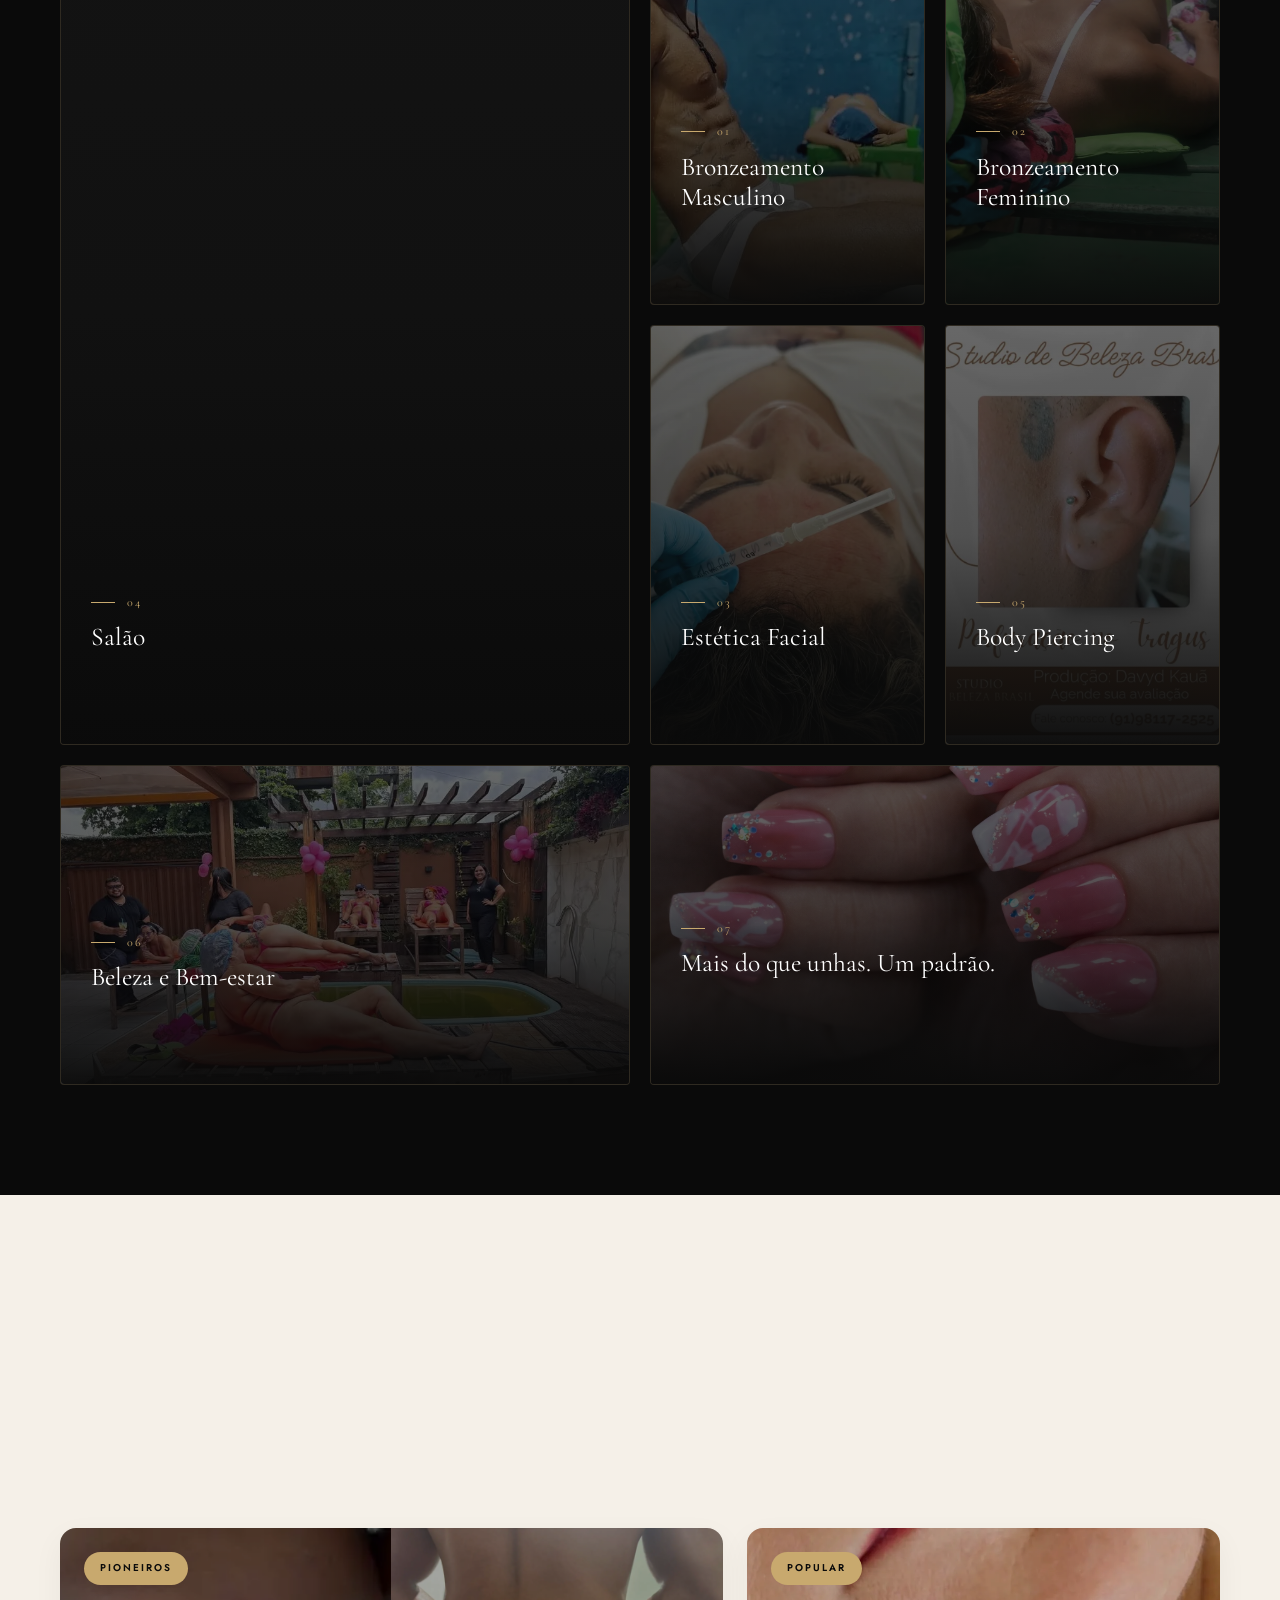
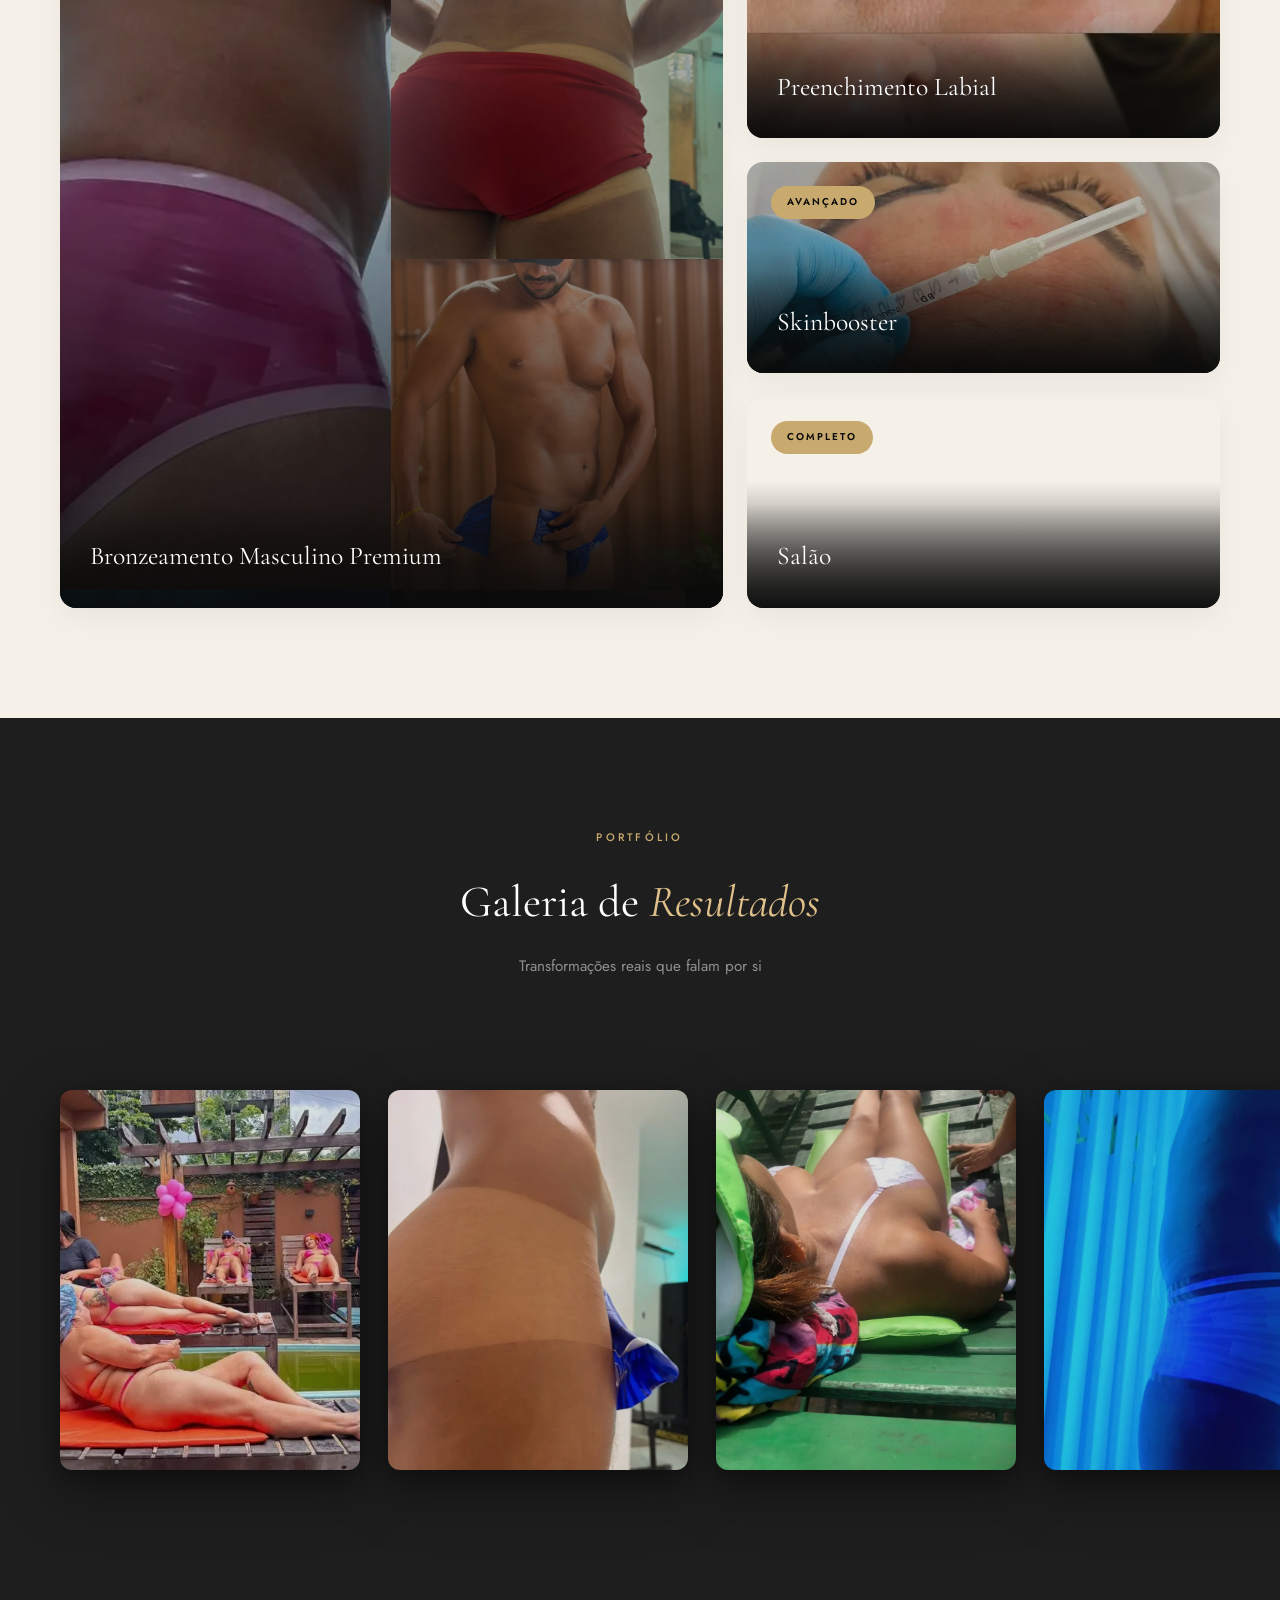
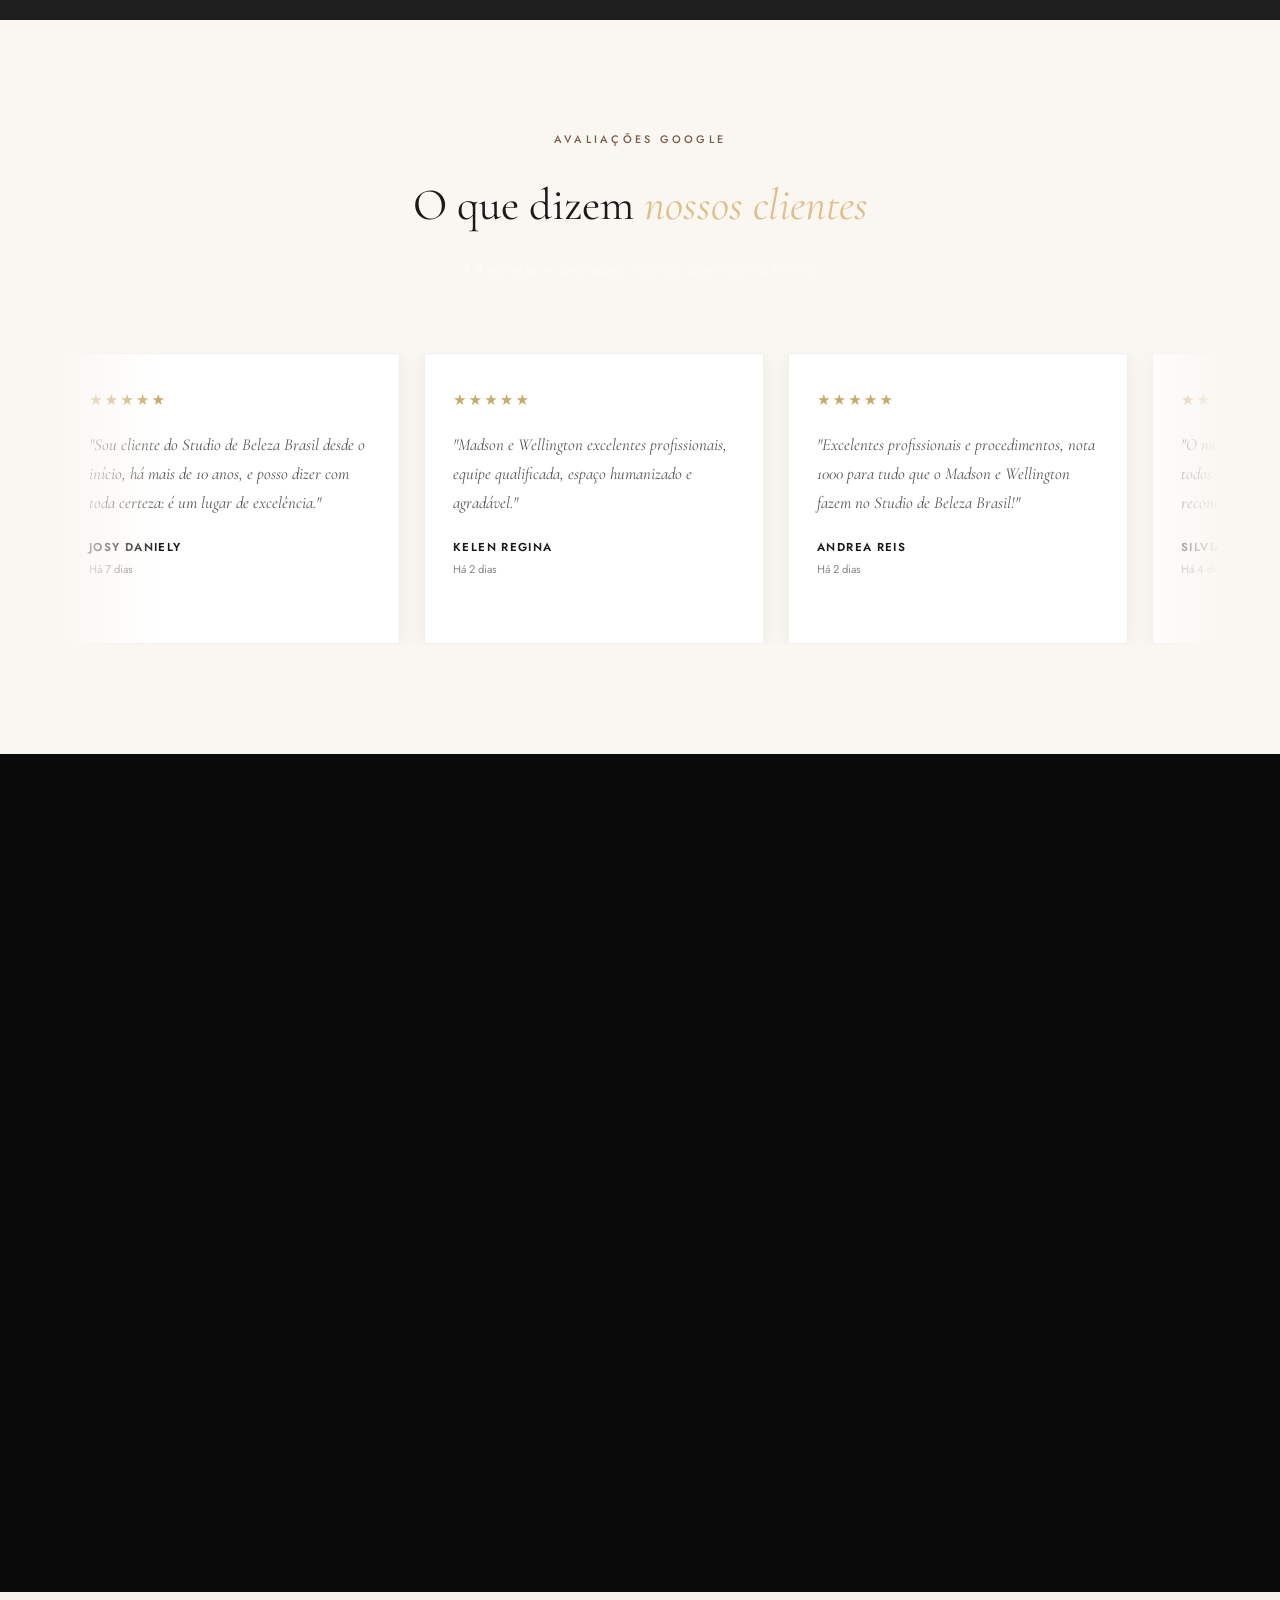
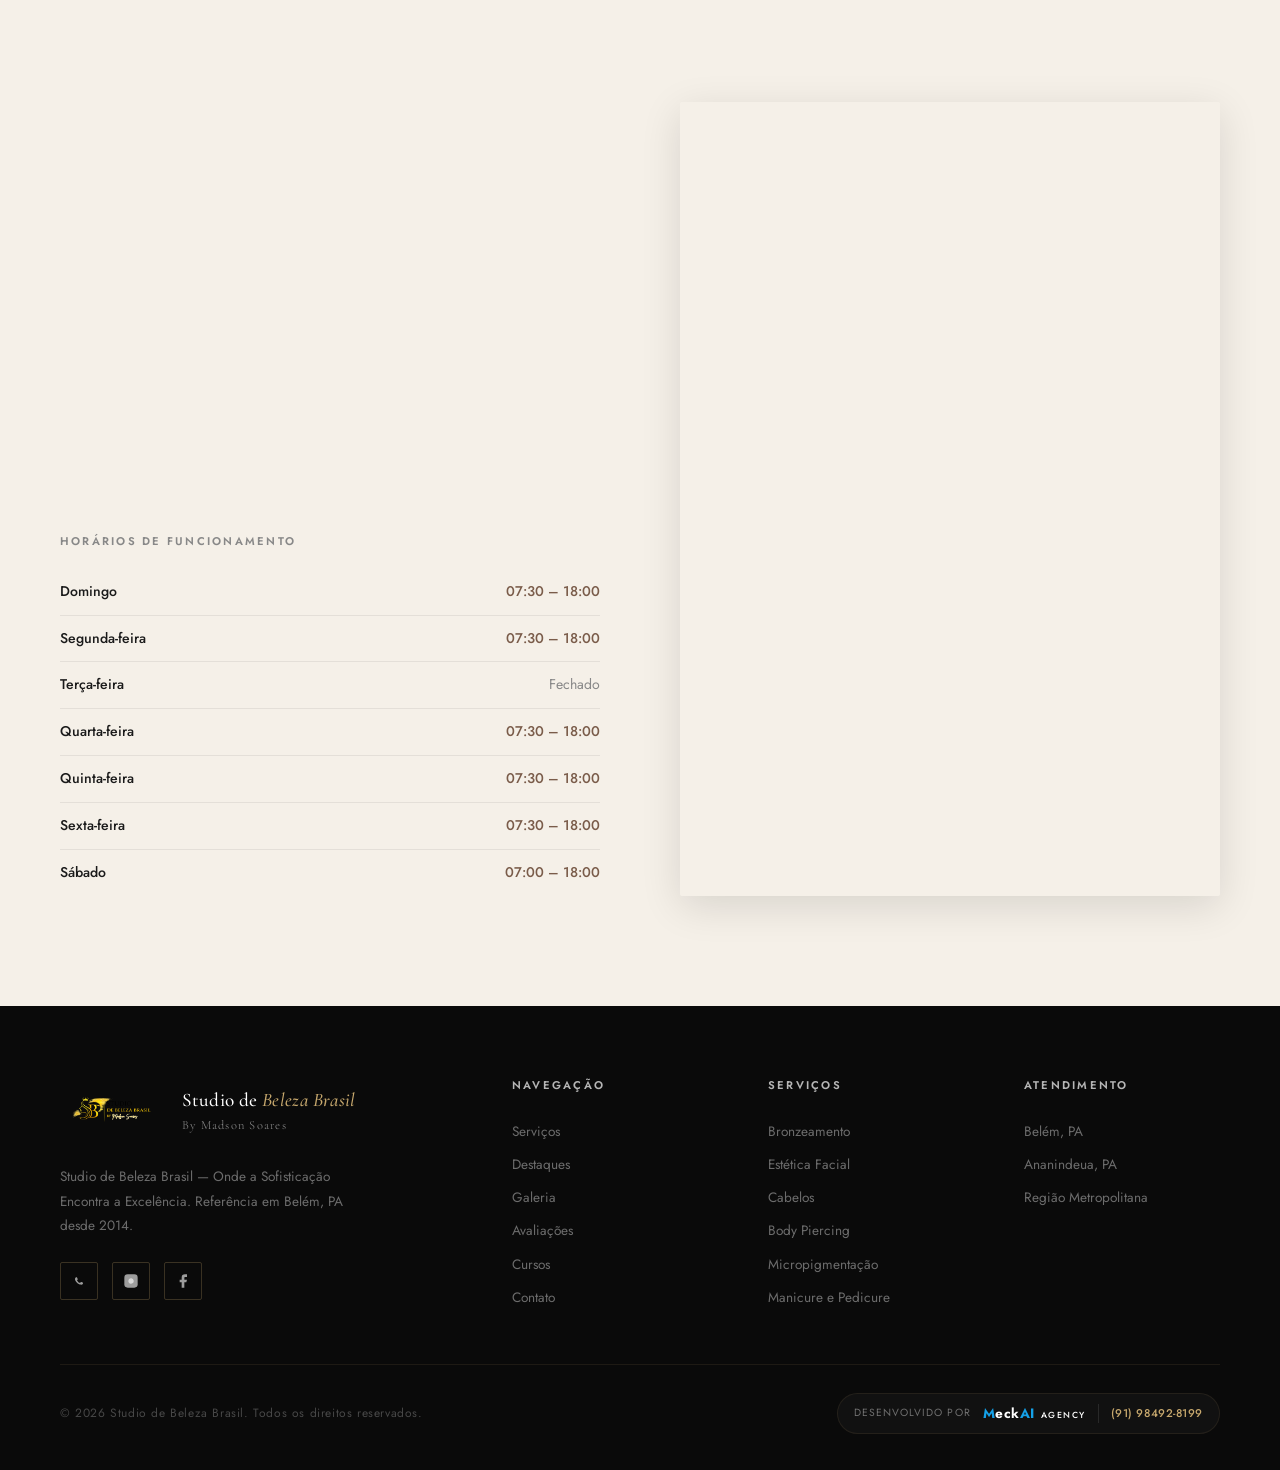
==== commit 57970b1b: "fix: bento grid overflow + botão Meck restaurado" ====
--- a/servicos.html
+++ b/servicos.html
@@ -25,7 +25,7 @@
     /* ── BENTO GRID ── */
     .servicos-bento{
       grid-template-columns:repeat(4,1fr) !important;
-      grid-template-rows:380px 380px 300px !important;
+      grid-template-rows:420px 420px 320px !important;
       gap:20px !important;
       max-width:1440px !important;
     }
@@ -60,19 +60,34 @@
     /* Wide cards (bottom row) */
     .servico-card-wide{grid-column:span 2}
 
+    /* ── FIX OVERFLOW: limita conteúdo revelado no hover ── */
+    /* Cards pequenos (420px) — cabe ~270px de conteúdo após padding */
+    .servicos-bento .servico-card:not(.servico-card-featured):not(.servico-card-wide):hover .servico-desc{max-height:65px !important}
+    .servicos-bento .servico-card:not(.servico-card-featured):not(.servico-card-wide):hover .servico-list-mini{max-height:130px !important}
+    /* Card featured (840px — espaço generoso) */
+    .servico-card-featured:hover .servico-desc{max-height:110px !important}
+    .servico-card-featured:hover .servico-list-mini{max-height:190px !important}
+    /* Cards largos (320px — mais apertado) */
+    .servico-card-wide:hover .servico-desc{max-height:55px !important}
+    .servico-card-wide:hover .servico-list-mini{max-height:110px !important}
+    .servico-card-wide:hover .servico-diferenciais{max-height:45px !important}
+
     /* Responsive */
     @media(max-width:1024px){
       .servicos-bento{
         grid-template-columns:1fr 1fr !important;
         grid-template-rows:auto !important;
       }
-      .servico-card-featured{grid-column:1 / span 2;grid-row:auto;min-height:420px}
+      .servico-card-featured{grid-column:1 / span 2;grid-row:auto;min-height:440px}
       .servico-card-wide{grid-column:1 / span 2}
-      .servicos-bento .servico-card{min-height:320px}
+      .servicos-bento .servico-card{min-height:360px}
+      .servicos-bento .servico-card:hover .servico-desc{max-height:90px !important}
+      .servicos-bento .servico-card:hover .servico-list-mini{max-height:160px !important}
     }
     @media(max-width:600px){
       .servicos-bento{grid-template-columns:1fr !important}
-      .servico-card-featured,.servico-card-wide{grid-column:1 !important;min-height:340px}
+      .servico-card-featured,.servico-card-wide{grid-column:1 !important;min-height:380px}
+      .servicos-bento .servico-card{min-height:380px}
     }
   </style>
 
@@ -727,7 +742,19 @@
       </div>
     </div>
     <div class="footer-bottom">
-      <p>&copy; 2026 Studio de Beleza Brasil. Todos os direitos reservados. Desenvolvido com excelência.</p>
+      <div class="footer-bottom-inner">
+        <p>&copy; 2026 Studio de Beleza Brasil. Todos os direitos reservados.</p>
+        <div class="powered-by">
+          <span class="powered-text">Desenvolvido por</span>
+          <a href="https://wa.me/5591984928199" target="_blank" rel="noopener" class="agency-link">
+            <span class="meck-logo-text">
+              <span class="meck-blue">M</span><span class="meck-white">eck</span><span class="meck-blue">AI</span>
+              <span class="meck-agency-small">AGENCY</span>
+            </span>
+          </a>
+          <a href="tel:+5591984928199" class="agency-phone">(91) 98492-8199</a>
+        </div>
+      </div>
     </div>
   </footer>
 
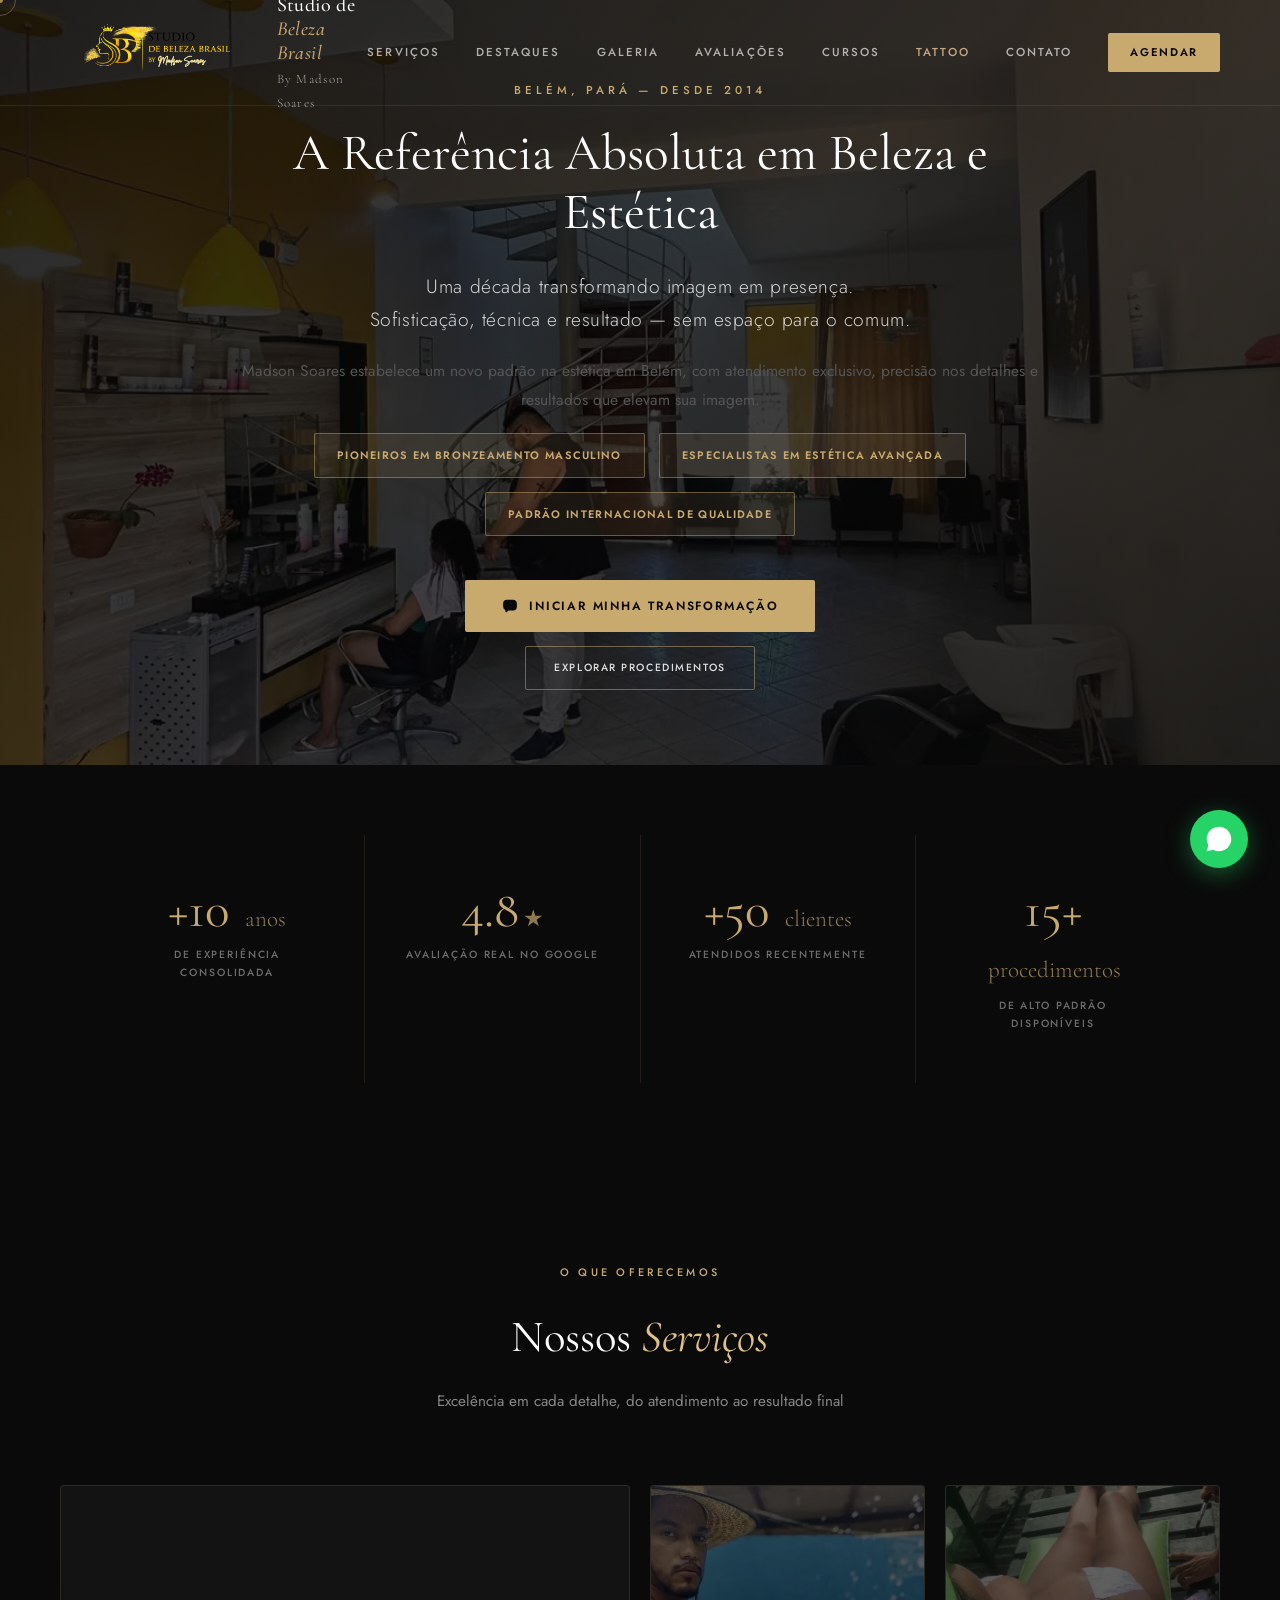
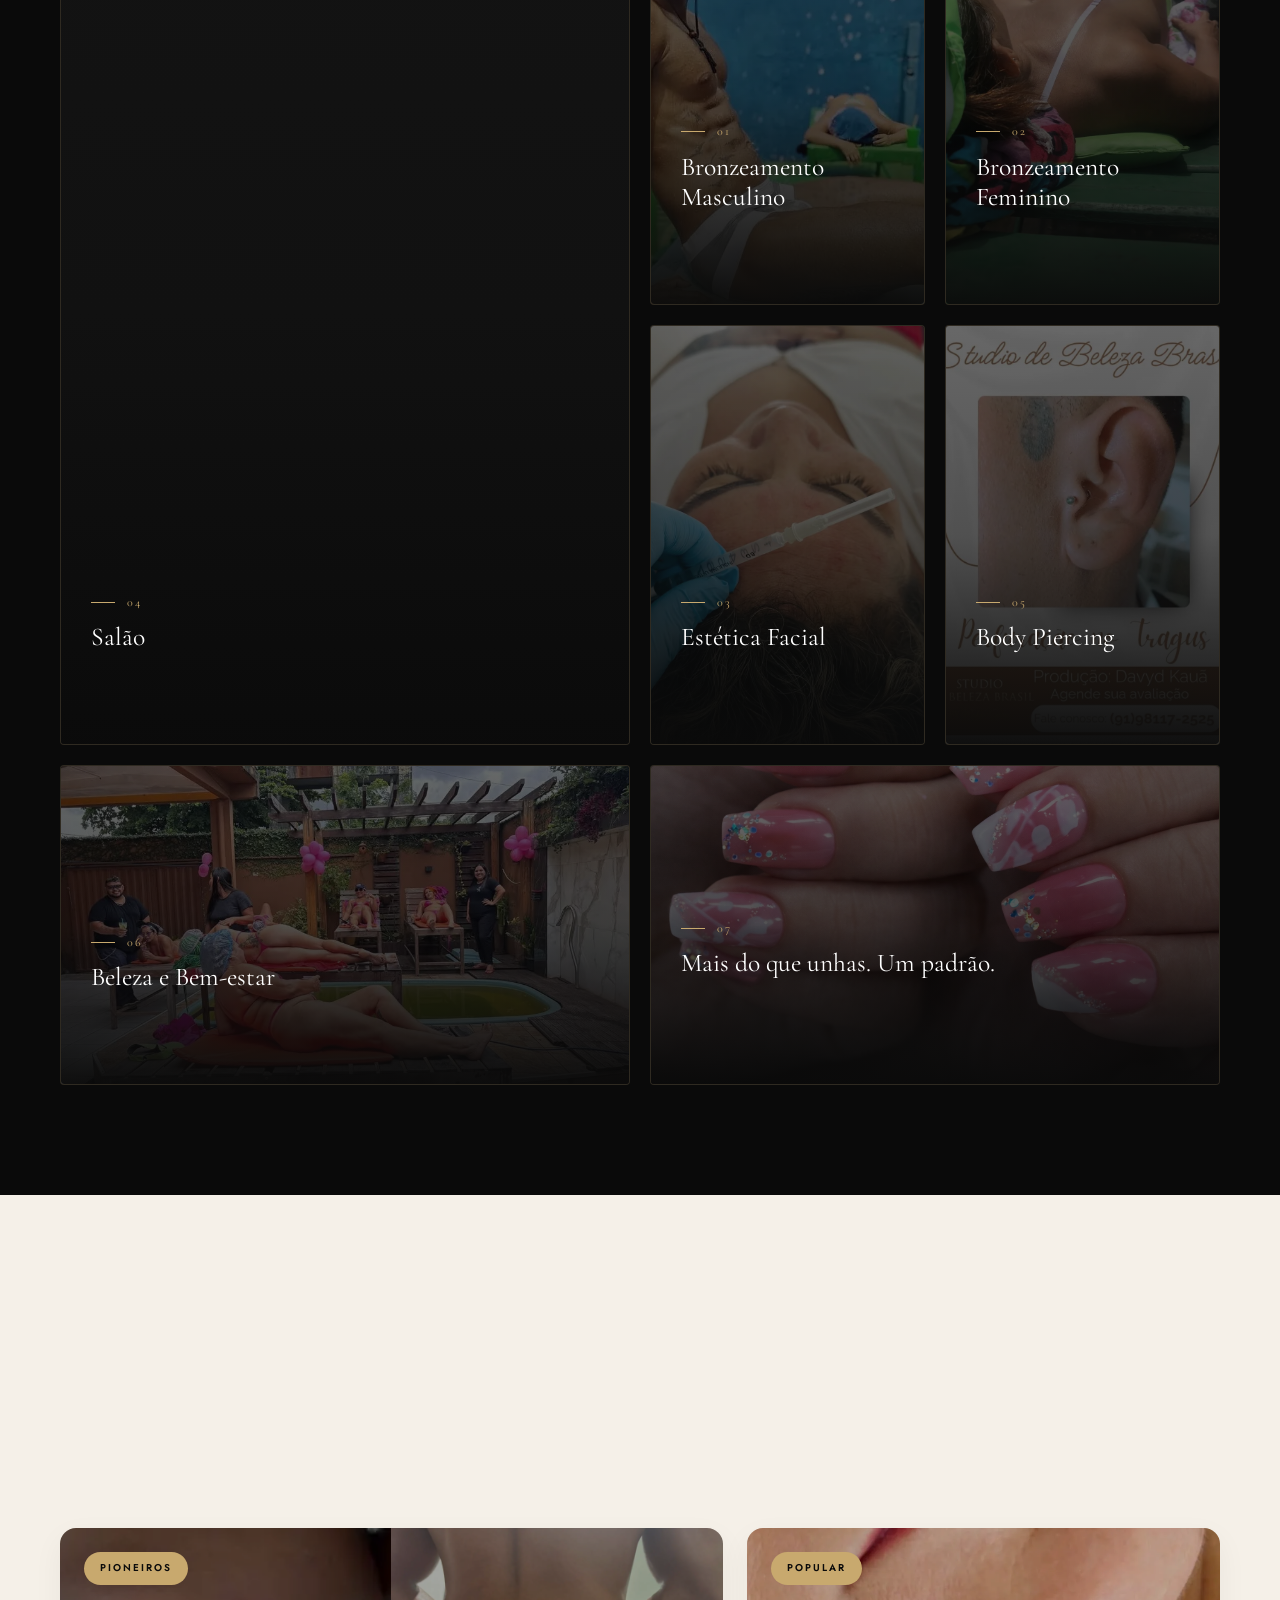
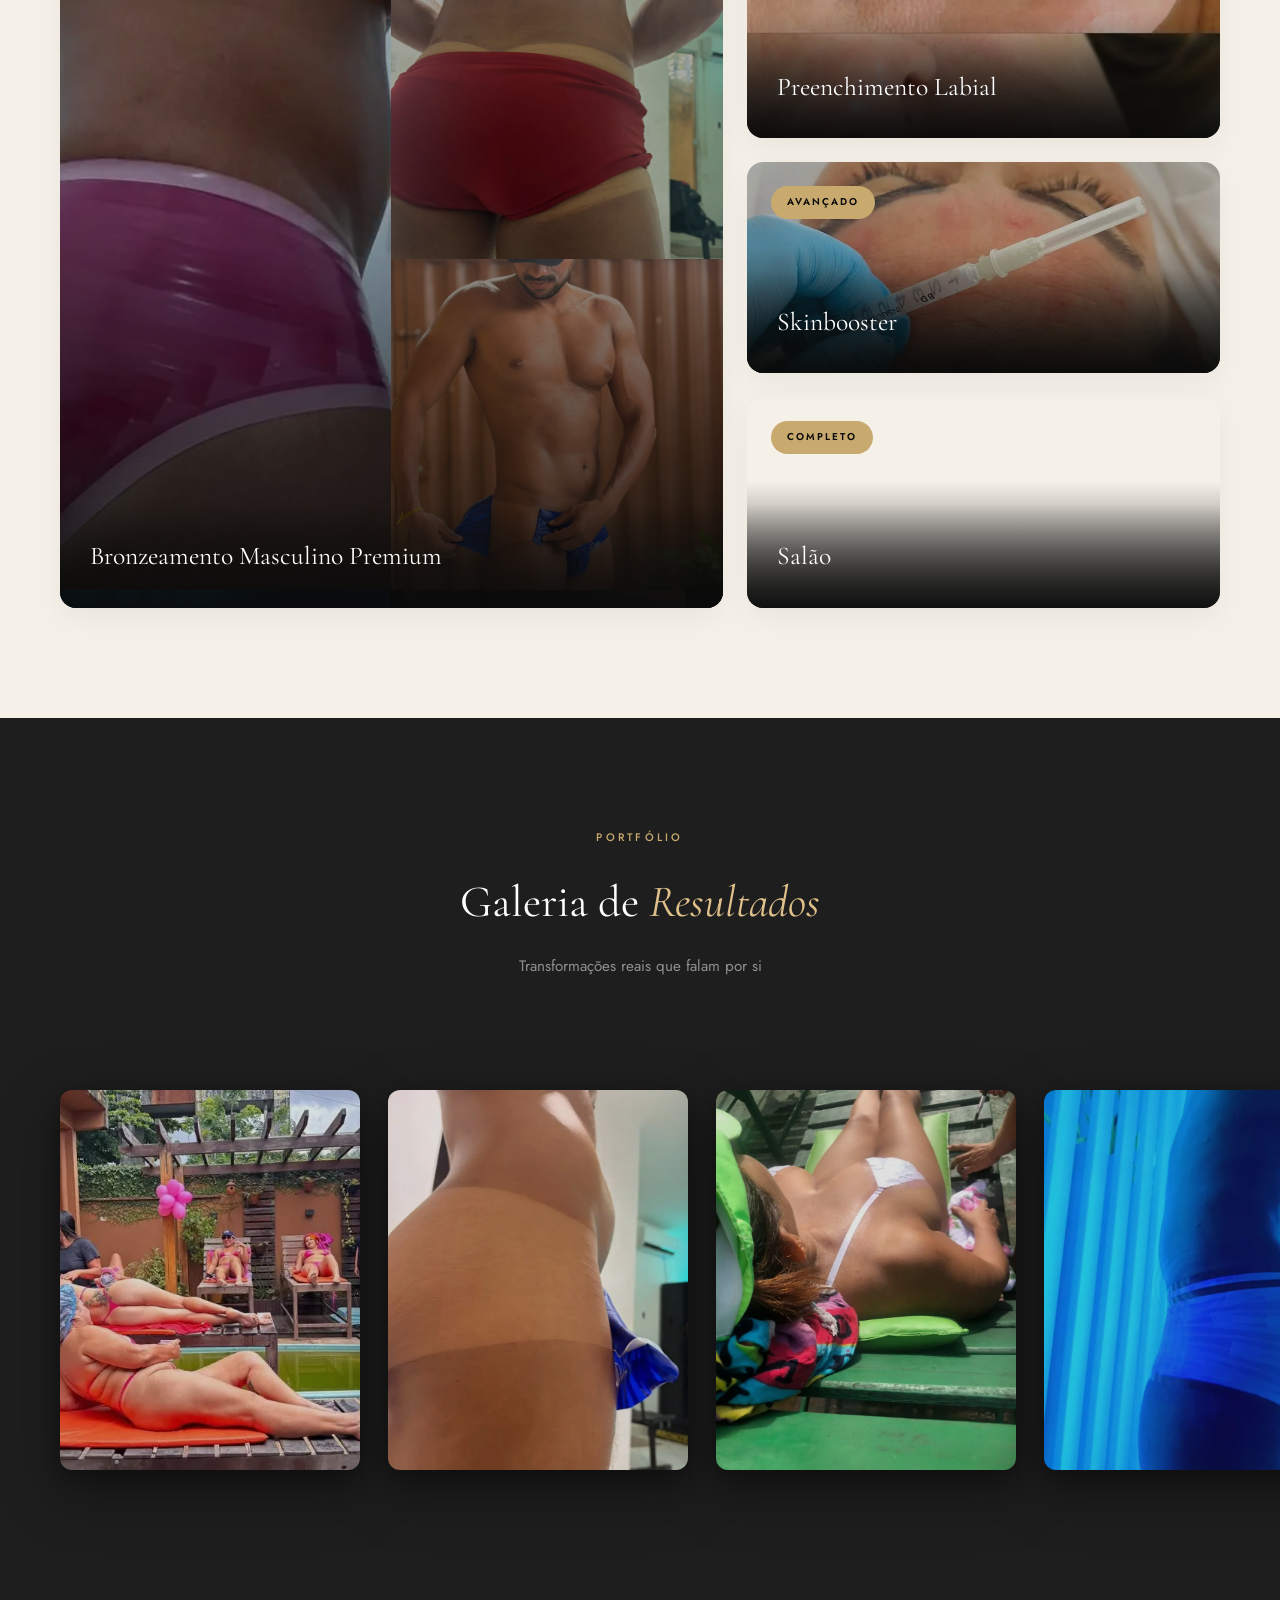
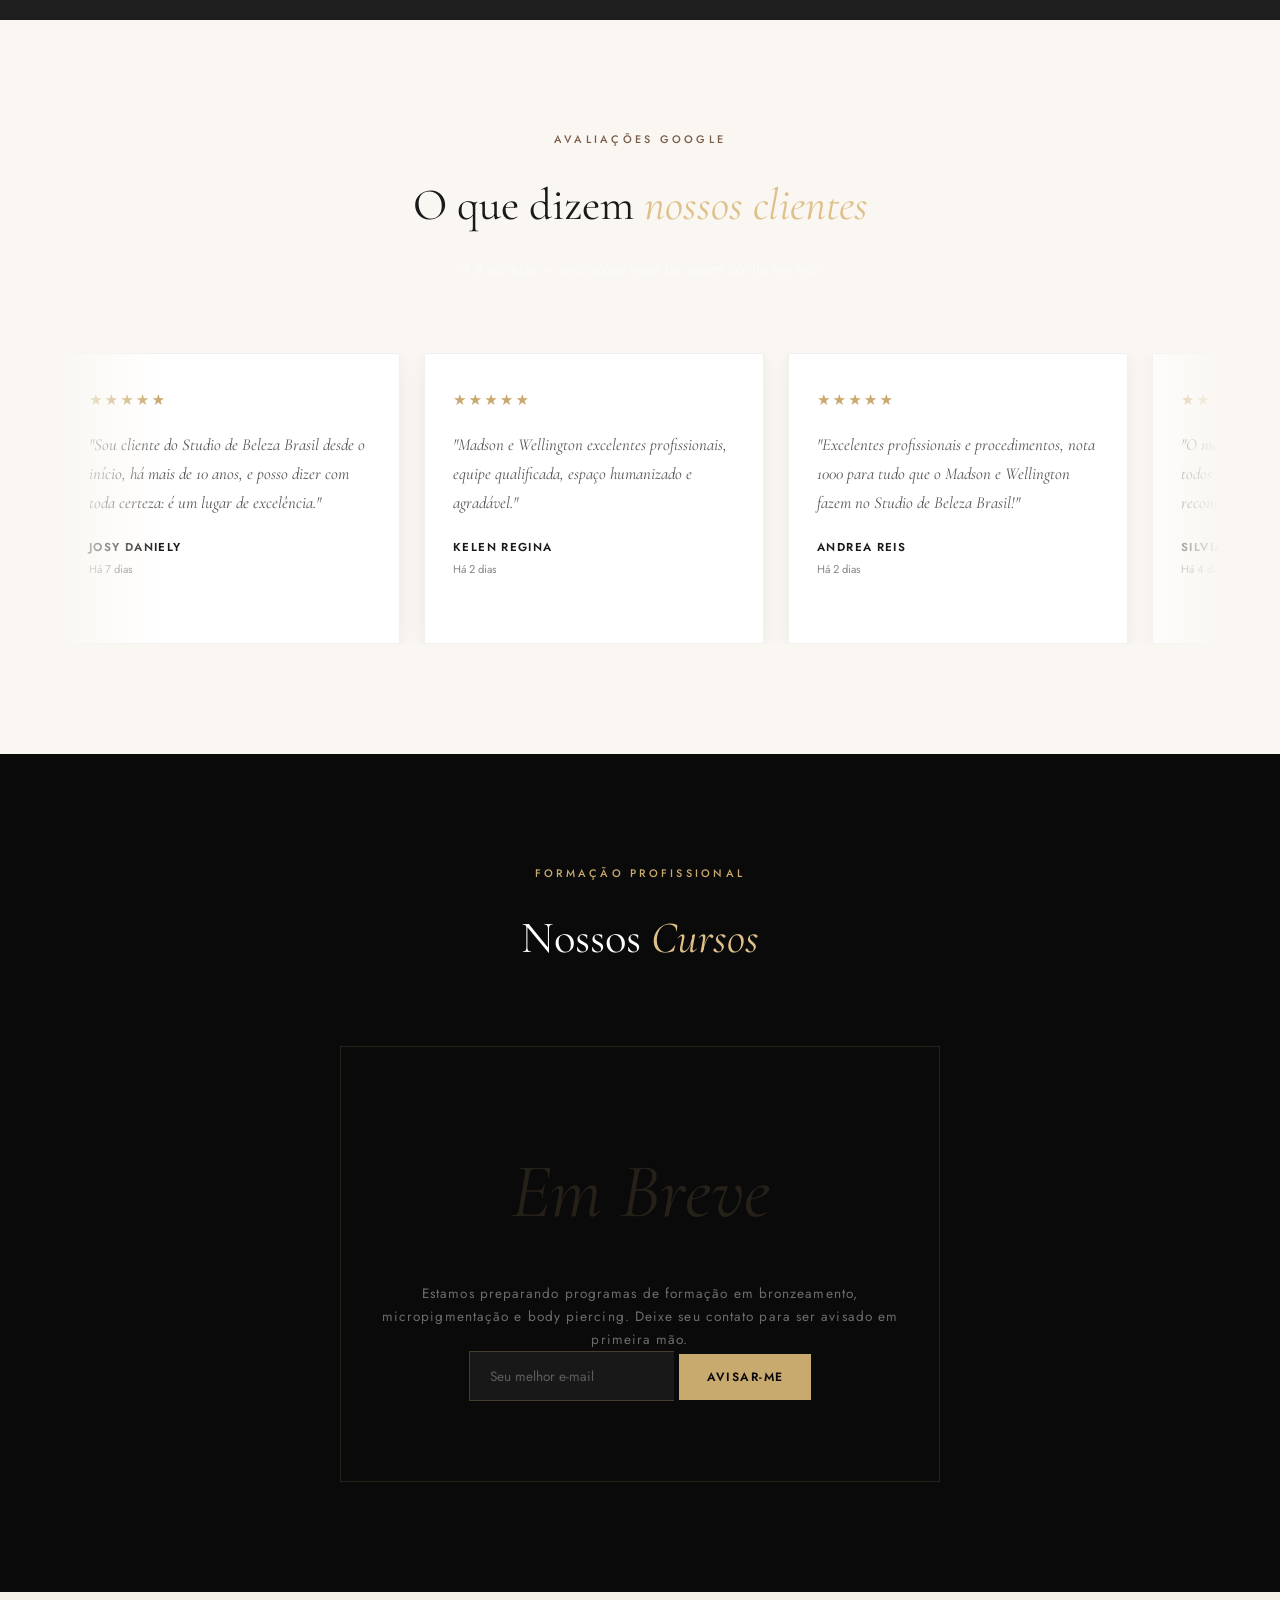
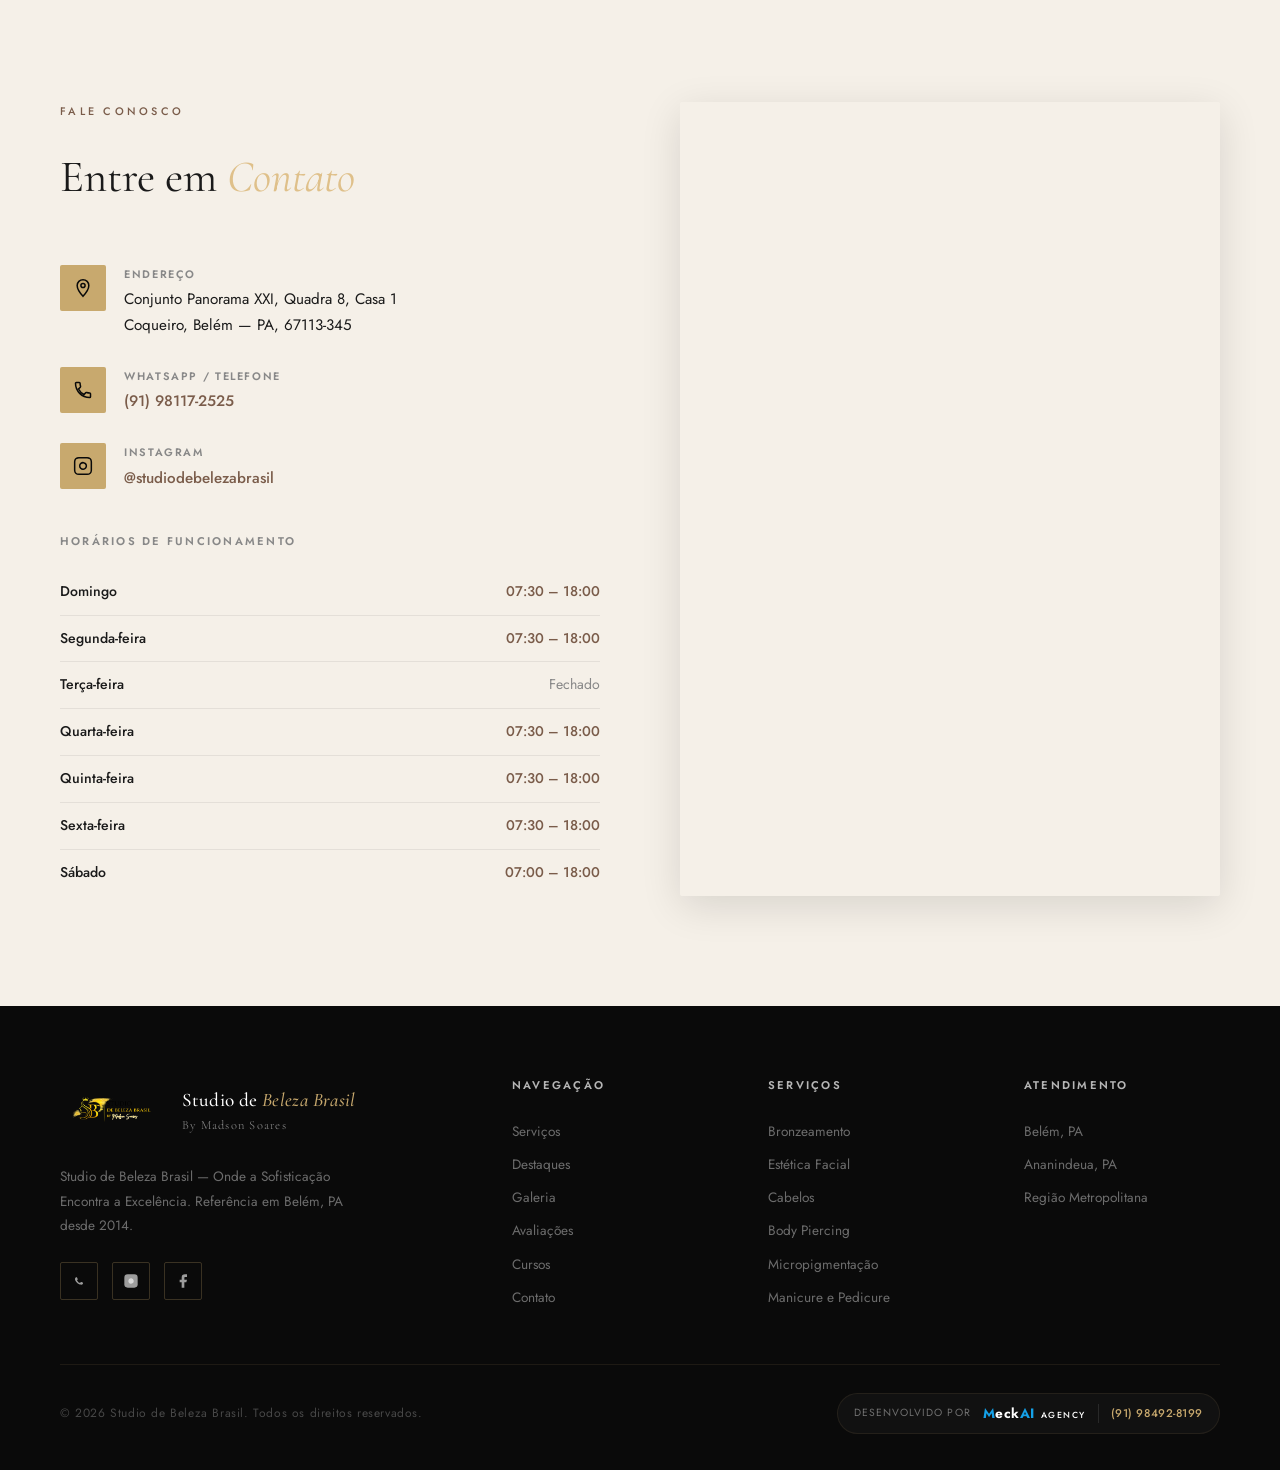
==== commit 84aca1f1: "fix: bento grid display" ====
--- a/servicos.html
+++ b/servicos.html
@@ -61,12 +61,12 @@
     .servico-card-wide{grid-column:span 2}
 
     /* ── FIX OVERFLOW: limita conteúdo revelado no hover ── */
-    /* Cards pequenos (420px) — cabe ~270px de conteúdo após padding */
+    /* Cards pequenos (420px) */
     .servicos-bento .servico-card:not(.servico-card-featured):not(.servico-card-wide):hover .servico-desc{max-height:65px !important}
-    .servicos-bento .servico-card:not(.servico-card-featured):not(.servico-card-wide):hover .servico-list-mini{max-height:130px !important}
+    .servicos-bento .servico-card:not(.servico-card-featured):not(.servico-card-wide):hover .servico-list-mini{max-height:165px !important}
     /* Card featured (840px — espaço generoso) */
     .servico-card-featured:hover .servico-desc{max-height:110px !important}
-    .servico-card-featured:hover .servico-list-mini{max-height:190px !important}
+    .servico-card-featured:hover .servico-list-mini{max-height:220px !important}
     /* Cards largos (320px — mais apertado) */
     .servico-card-wide:hover .servico-desc{max-height:55px !important}
     .servico-card-wide:hover .servico-list-mini{max-height:110px !important}
@@ -264,7 +264,6 @@
             <source src="assets/img/intro.mp4" type="video/mp4">
           </video>
           <div class="servico-overlay"></div>
-          <span class="servico-badge">Completo</span>
           <div class="servico-content">
             <span class="servico-num">04</span>
             <h3>Salão</h3>
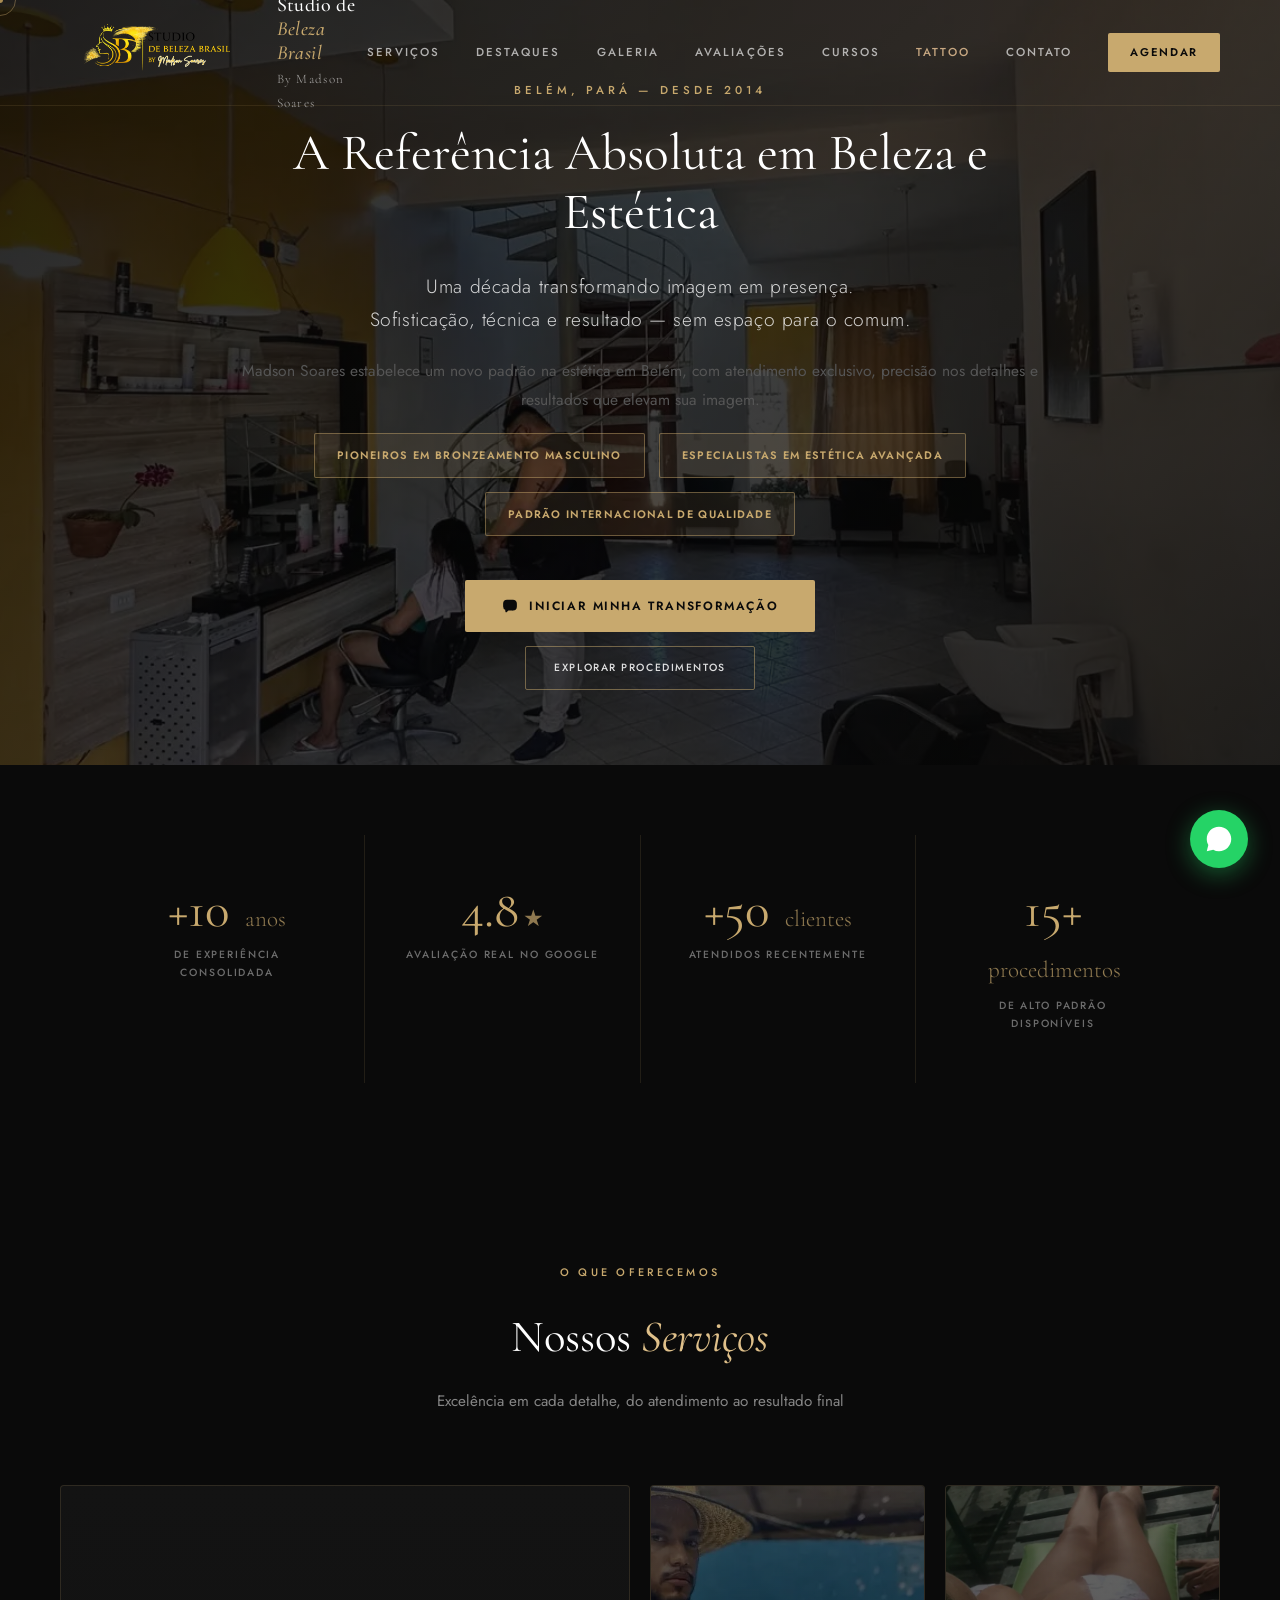
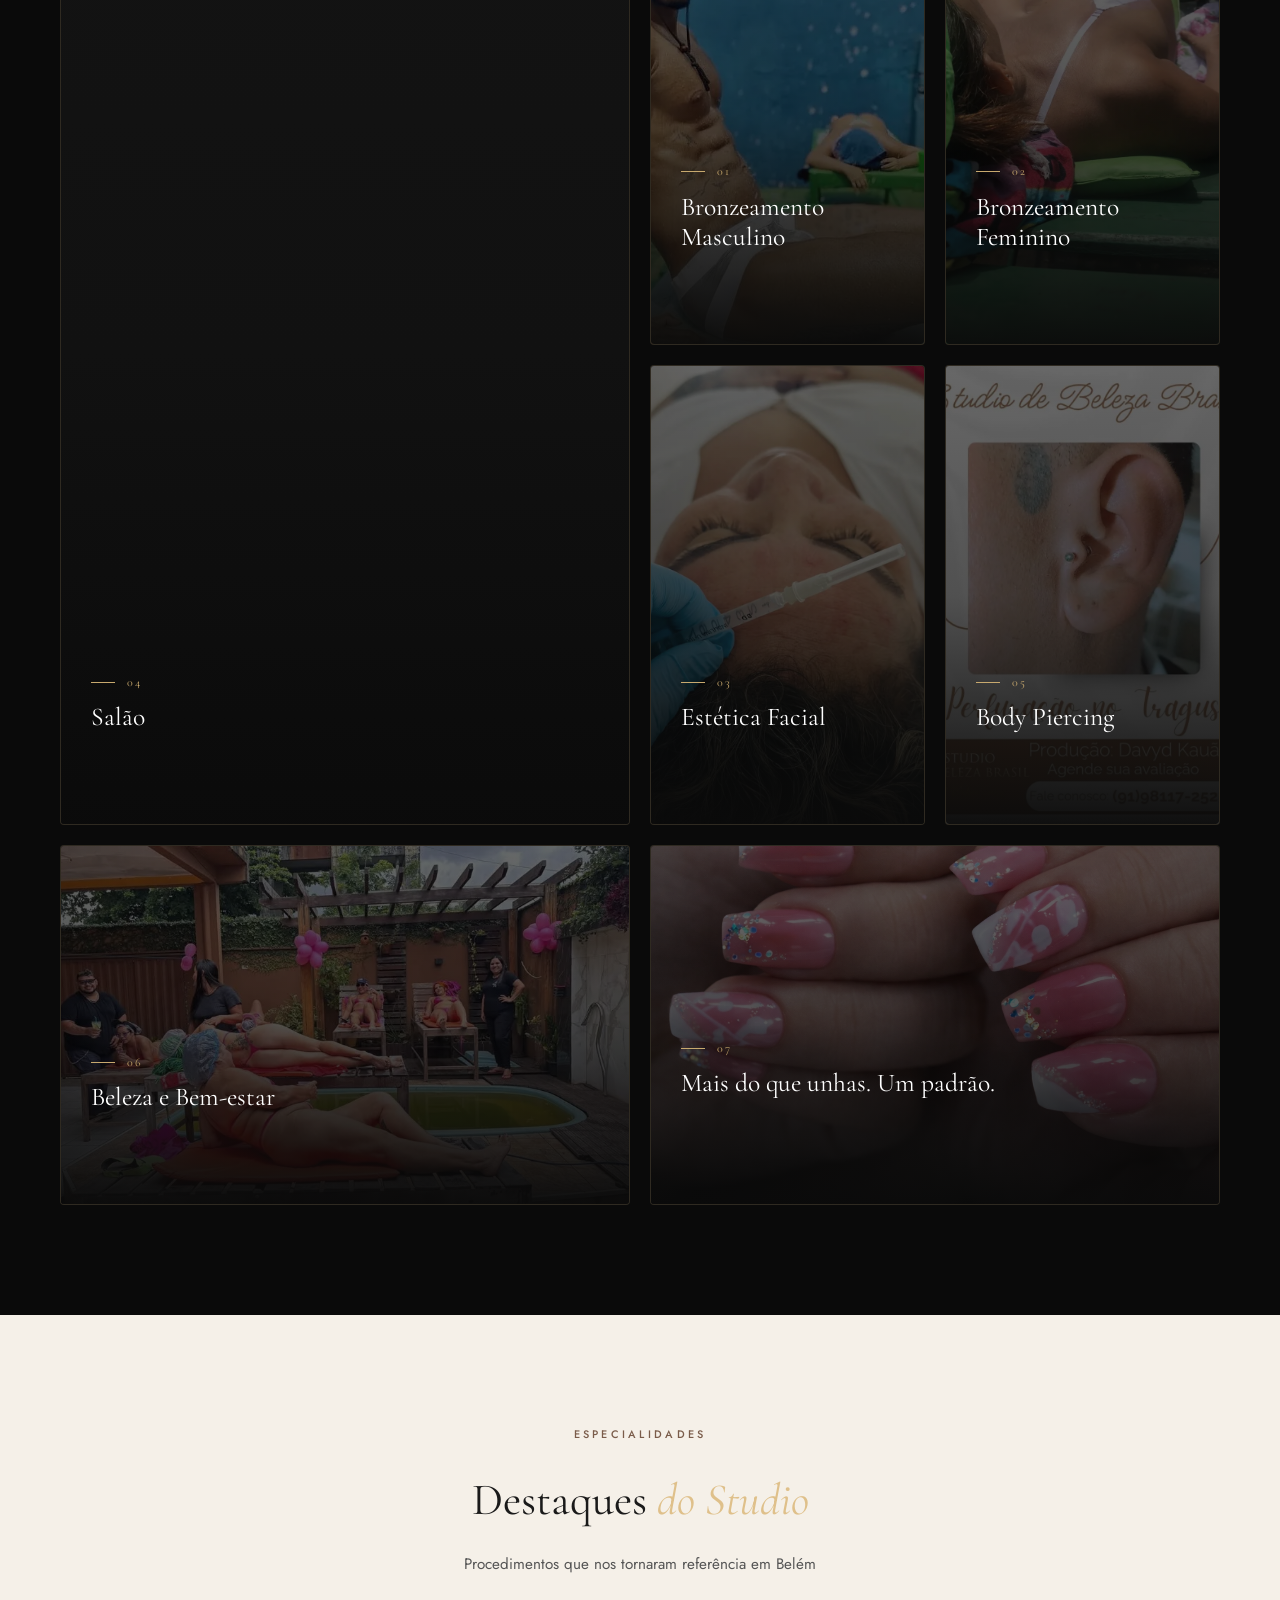
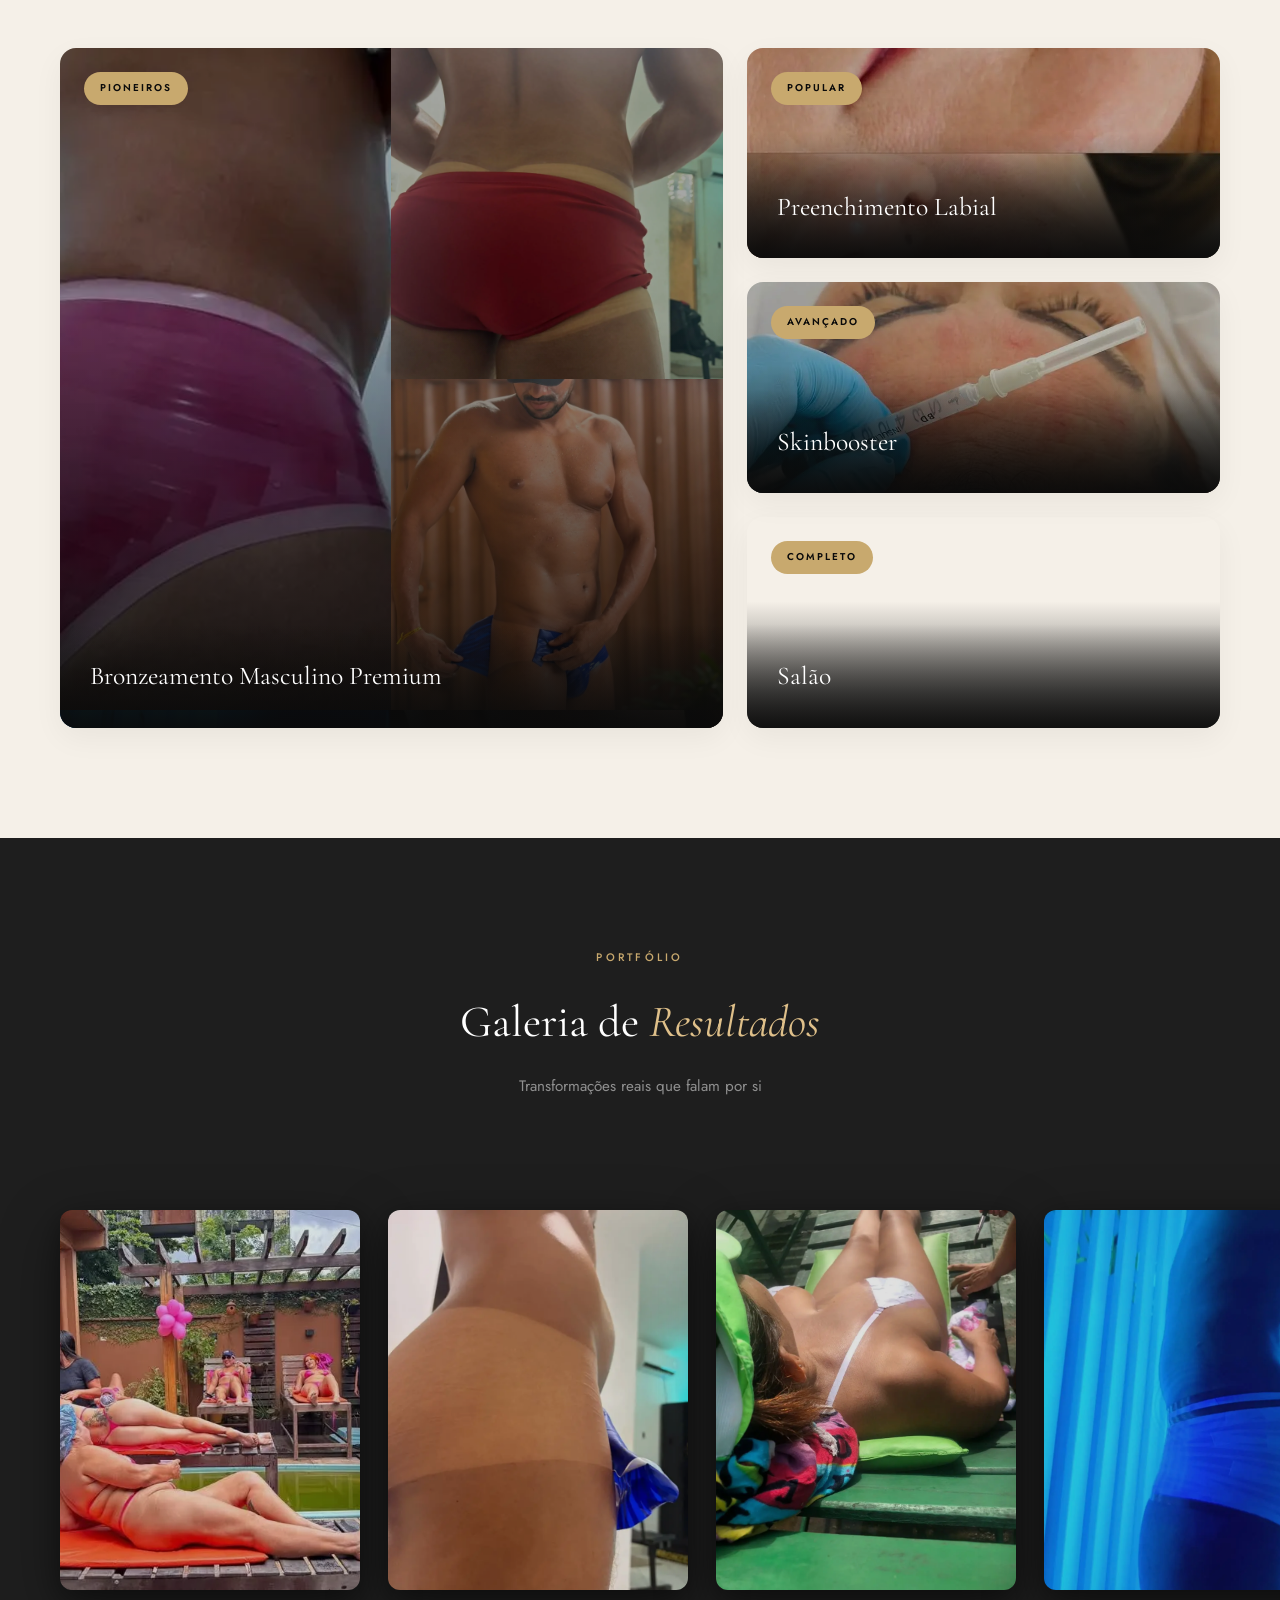
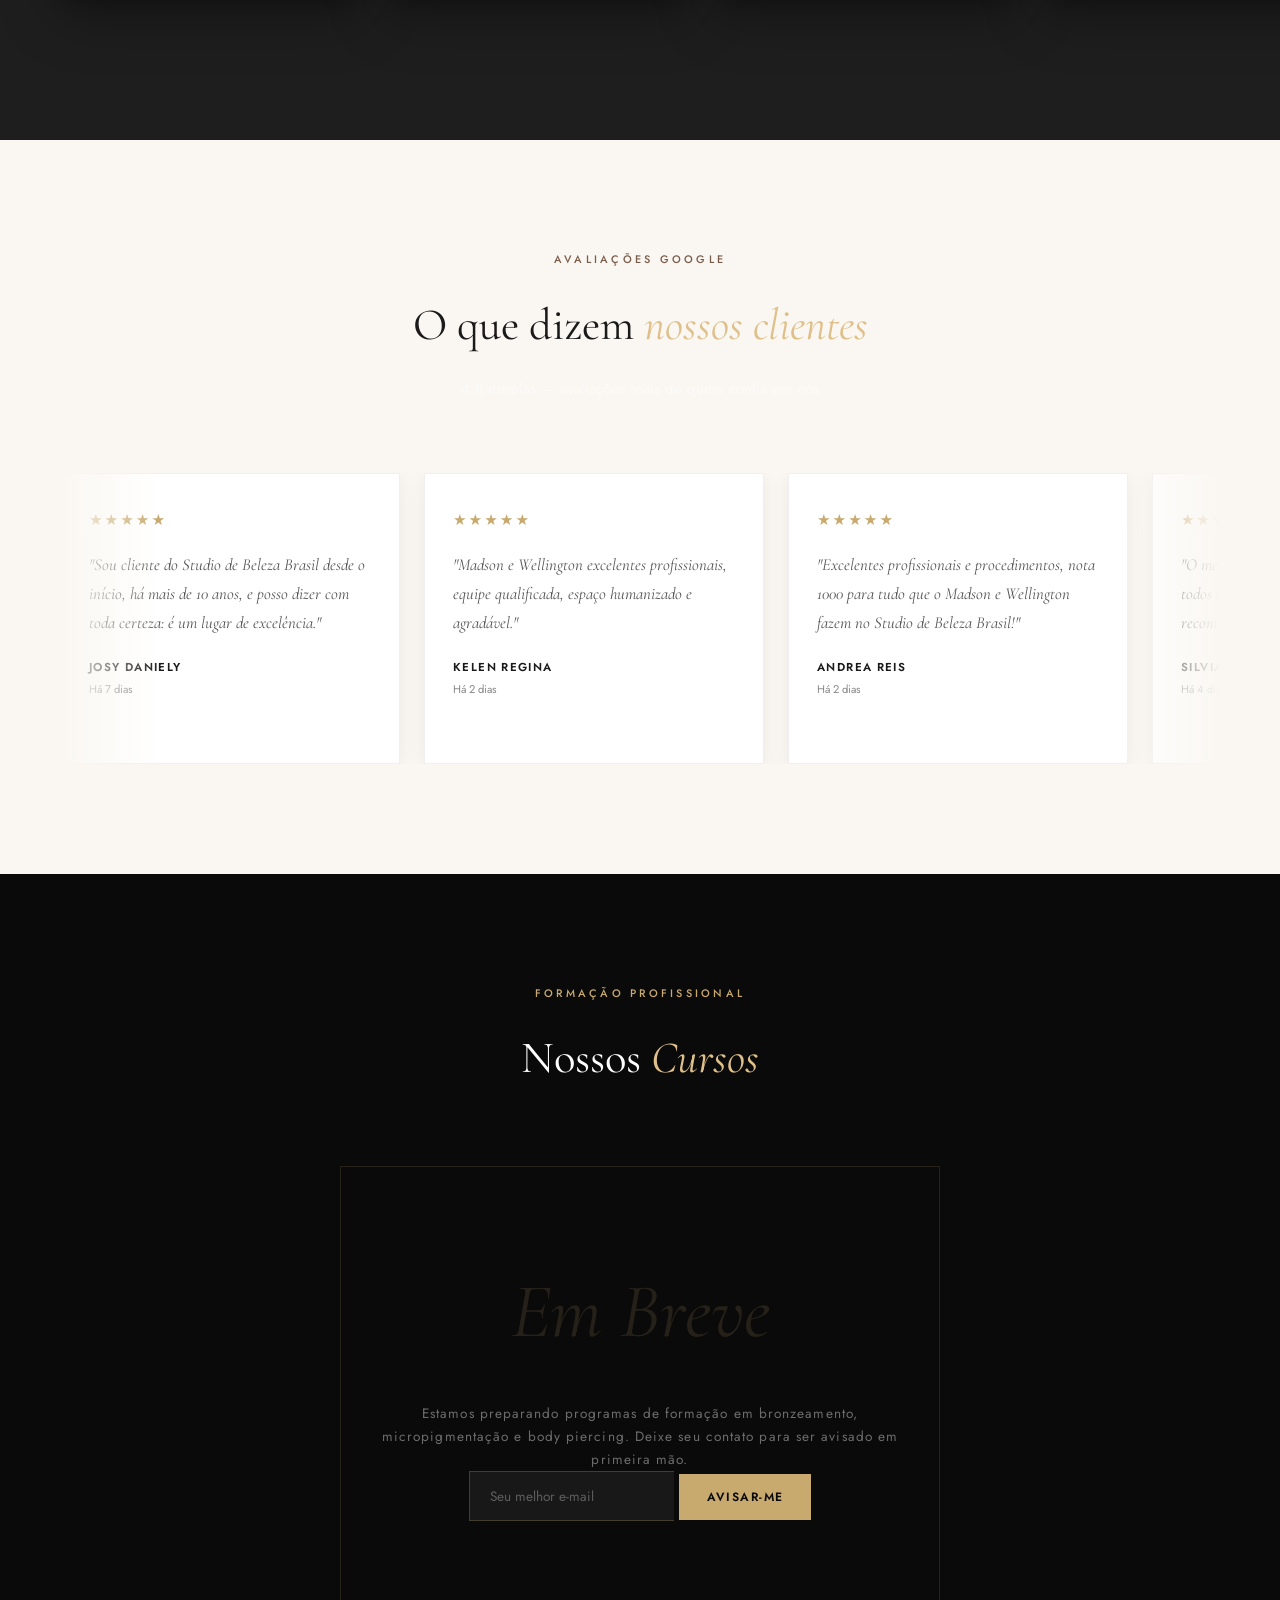
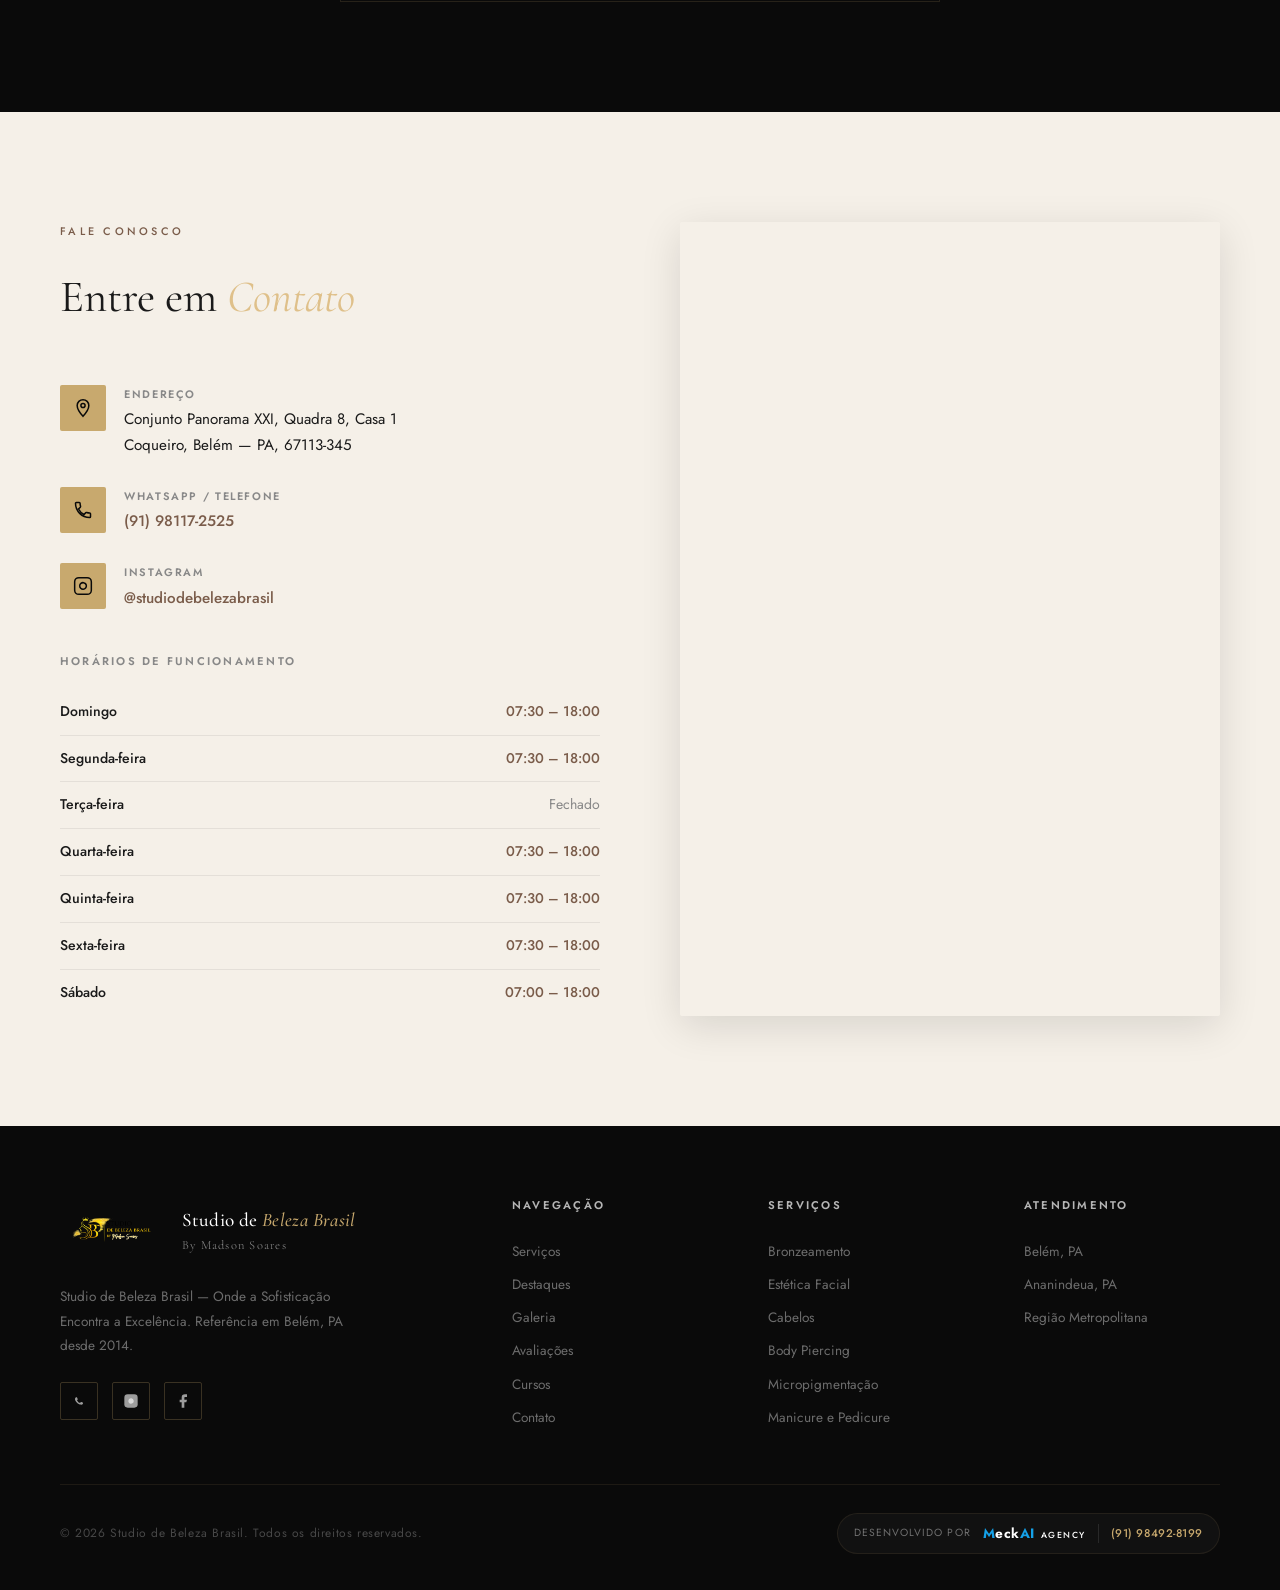
==== commit ba68d35f: "fix: ajusta limites de max-height e min-height nos cards de servicos para evitar corte" ====
--- a/servicos.html
+++ b/servicos.html
@@ -25,7 +25,7 @@
     /* ── BENTO GRID ── */
     .servicos-bento{
       grid-template-columns:repeat(4,1fr) !important;
-      grid-template-rows:420px 420px 320px !important;
+      grid-template-rows:minmax(460px, auto) minmax(460px, auto) minmax(360px, auto) !important;
       gap:20px !important;
       max-width:1440px !important;
     }
@@ -61,16 +61,16 @@
     .servico-card-wide{grid-column:span 2}
 
     /* ── FIX OVERFLOW: limita conteúdo revelado no hover ── */
-    /* Cards pequenos (420px) */
-    .servicos-bento .servico-card:not(.servico-card-featured):not(.servico-card-wide):hover .servico-desc{max-height:65px !important}
-    .servicos-bento .servico-card:not(.servico-card-featured):not(.servico-card-wide):hover .servico-list-mini{max-height:165px !important}
-    /* Card featured (840px — espaço generoso) */
-    .servico-card-featured:hover .servico-desc{max-height:110px !important}
-    .servico-card-featured:hover .servico-list-mini{max-height:220px !important}
-    /* Cards largos (320px — mais apertado) */
-    .servico-card-wide:hover .servico-desc{max-height:55px !important}
-    .servico-card-wide:hover .servico-list-mini{max-height:110px !important}
-    .servico-card-wide:hover .servico-diferenciais{max-height:45px !important}
+    /* Cards pequenos */
+    .servicos-bento .servico-card:not(.servico-card-featured):not(.servico-card-wide):hover .servico-desc{max-height:85px !important}
+    .servicos-bento .servico-card:not(.servico-card-featured):not(.servico-card-wide):hover .servico-list-mini{max-height:350px !important}
+    /* Card featured */
+    .servico-card-featured:hover .servico-desc{max-height:120px !important}
+    .servico-card-featured:hover .servico-list-mini{max-height:400px !important}
+    /* Cards largos */
+    .servico-card-wide:hover .servico-desc{max-height:75px !important}
+    .servico-card-wide:hover .servico-list-mini{max-height:220px !important}
+    .servico-card-wide:hover .servico-diferenciais{max-height:70px !important}
 
     /* Responsive */
     @media(max-width:1024px){
@@ -78,16 +78,18 @@
         grid-template-columns:1fr 1fr !important;
         grid-template-rows:auto !important;
       }
-      .servico-card-featured{grid-column:1 / span 2;grid-row:auto;min-height:440px}
-      .servico-card-wide{grid-column:1 / span 2}
-      .servicos-bento .servico-card{min-height:360px}
-      .servicos-bento .servico-card:hover .servico-desc{max-height:90px !important}
-      .servicos-bento .servico-card:hover .servico-list-mini{max-height:160px !important}
+      .servico-card-featured{grid-column:1 / span 2;grid-row:auto;min-height:540px}
+      .servico-card-wide{grid-column:1 / span 2;min-height:500px}
+      .servicos-bento .servico-card{min-height:500px}
+      .servicos-bento .servico-card:hover .servico-desc{max-height:100px !important}
+      .servicos-bento .servico-card:hover .servico-list-mini{max-height:350px !important}
+      .servicos-bento .servico-card:hover .servico-diferenciais{max-height:80px !important}
     }
     @media(max-width:600px){
       .servicos-bento{grid-template-columns:1fr !important}
-      .servico-card-featured,.servico-card-wide{grid-column:1 !important;min-height:380px}
-      .servicos-bento .servico-card{min-height:380px}
+      .servico-card-featured,.servico-card-wide{grid-column:1 !important;min-height:520px}
+      .servicos-bento .servico-card{min-height:500px}
+      .servicos-bento .servico-card:hover .servico-list-mini{max-height:350px !important}
     }
   </style>
 
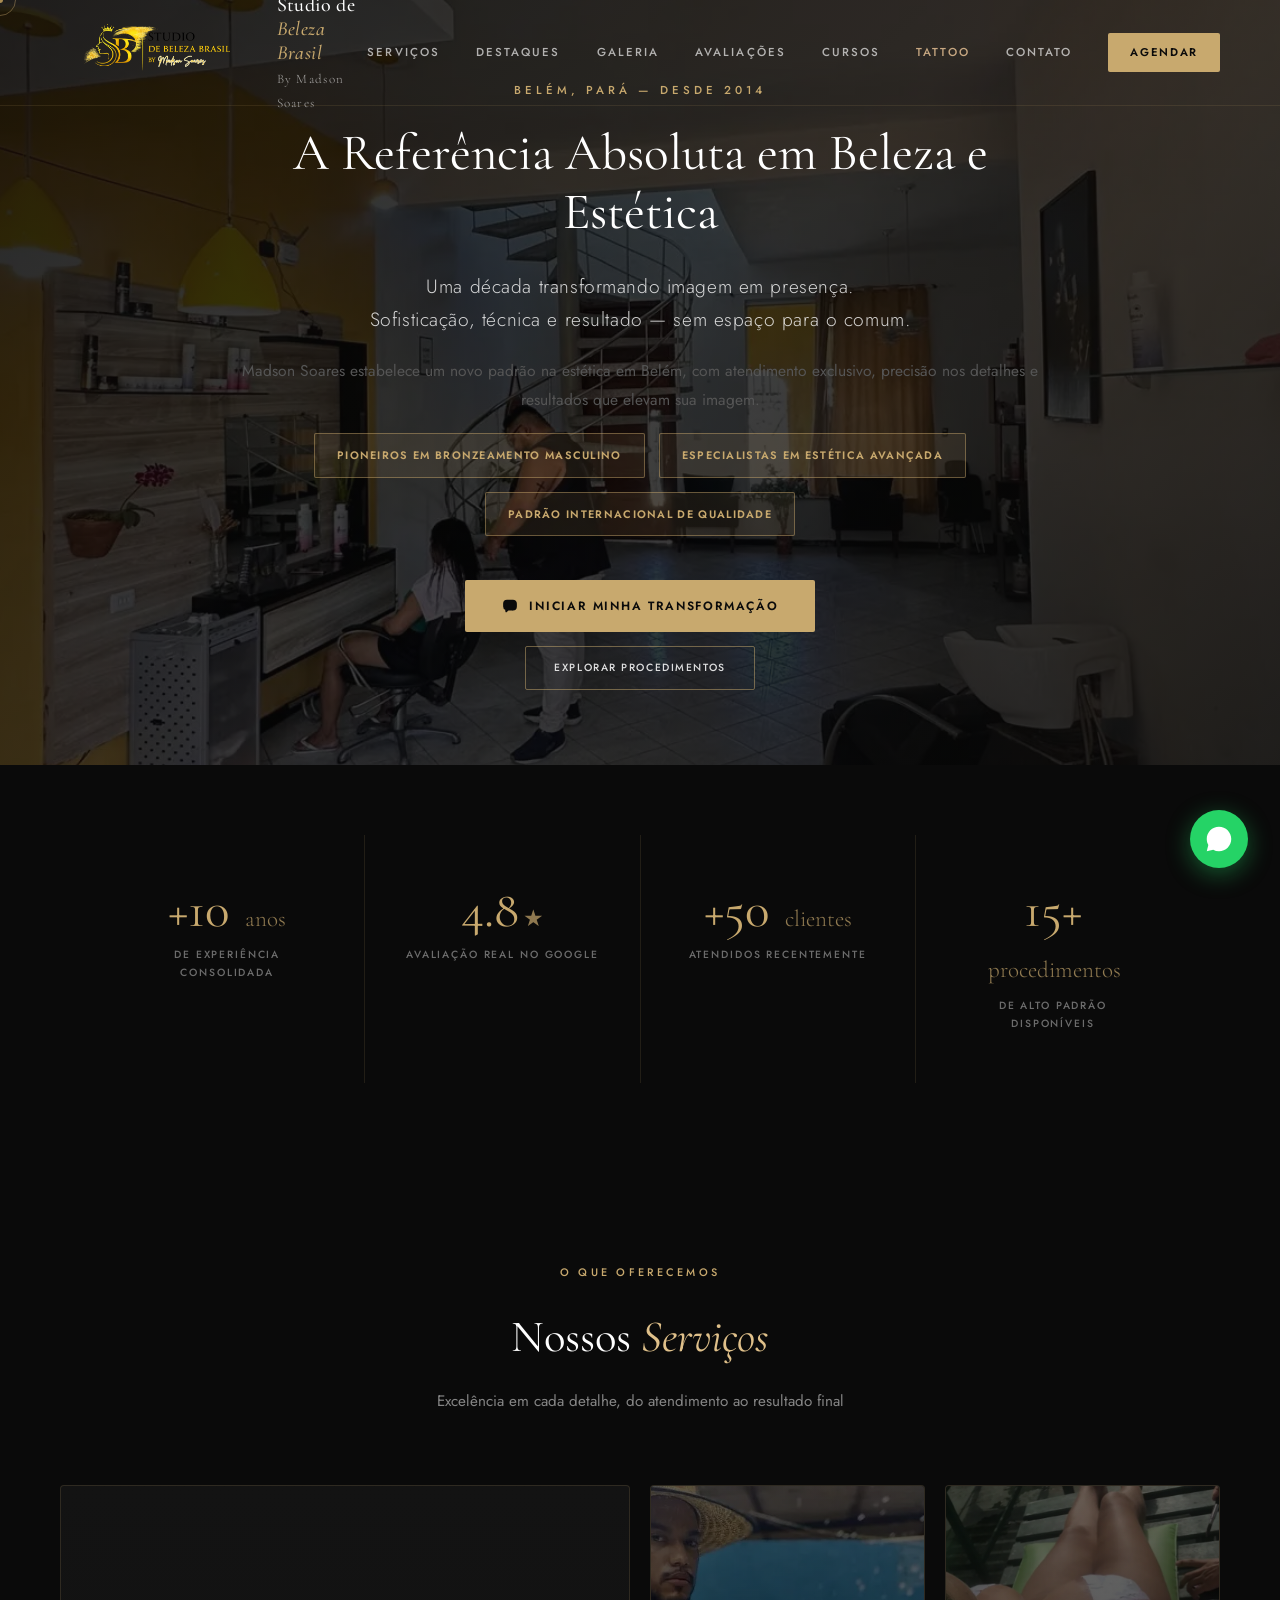
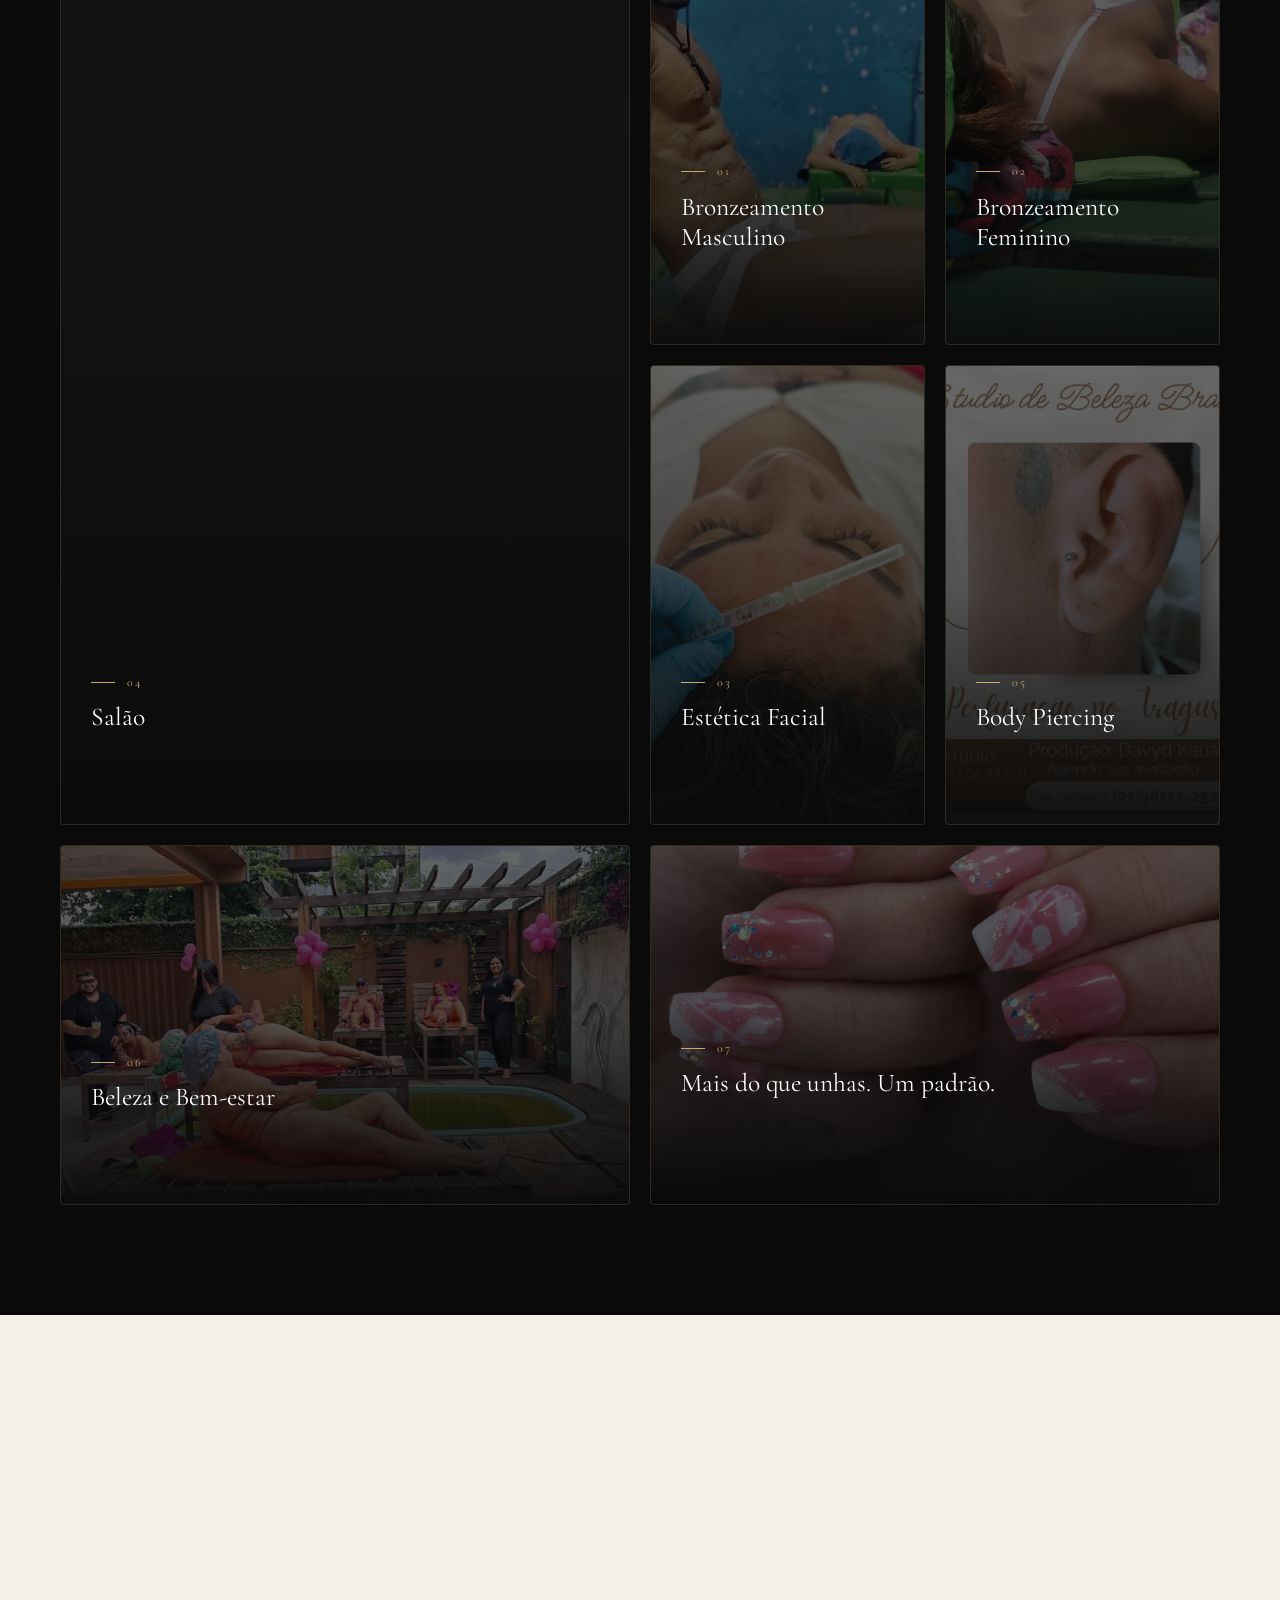
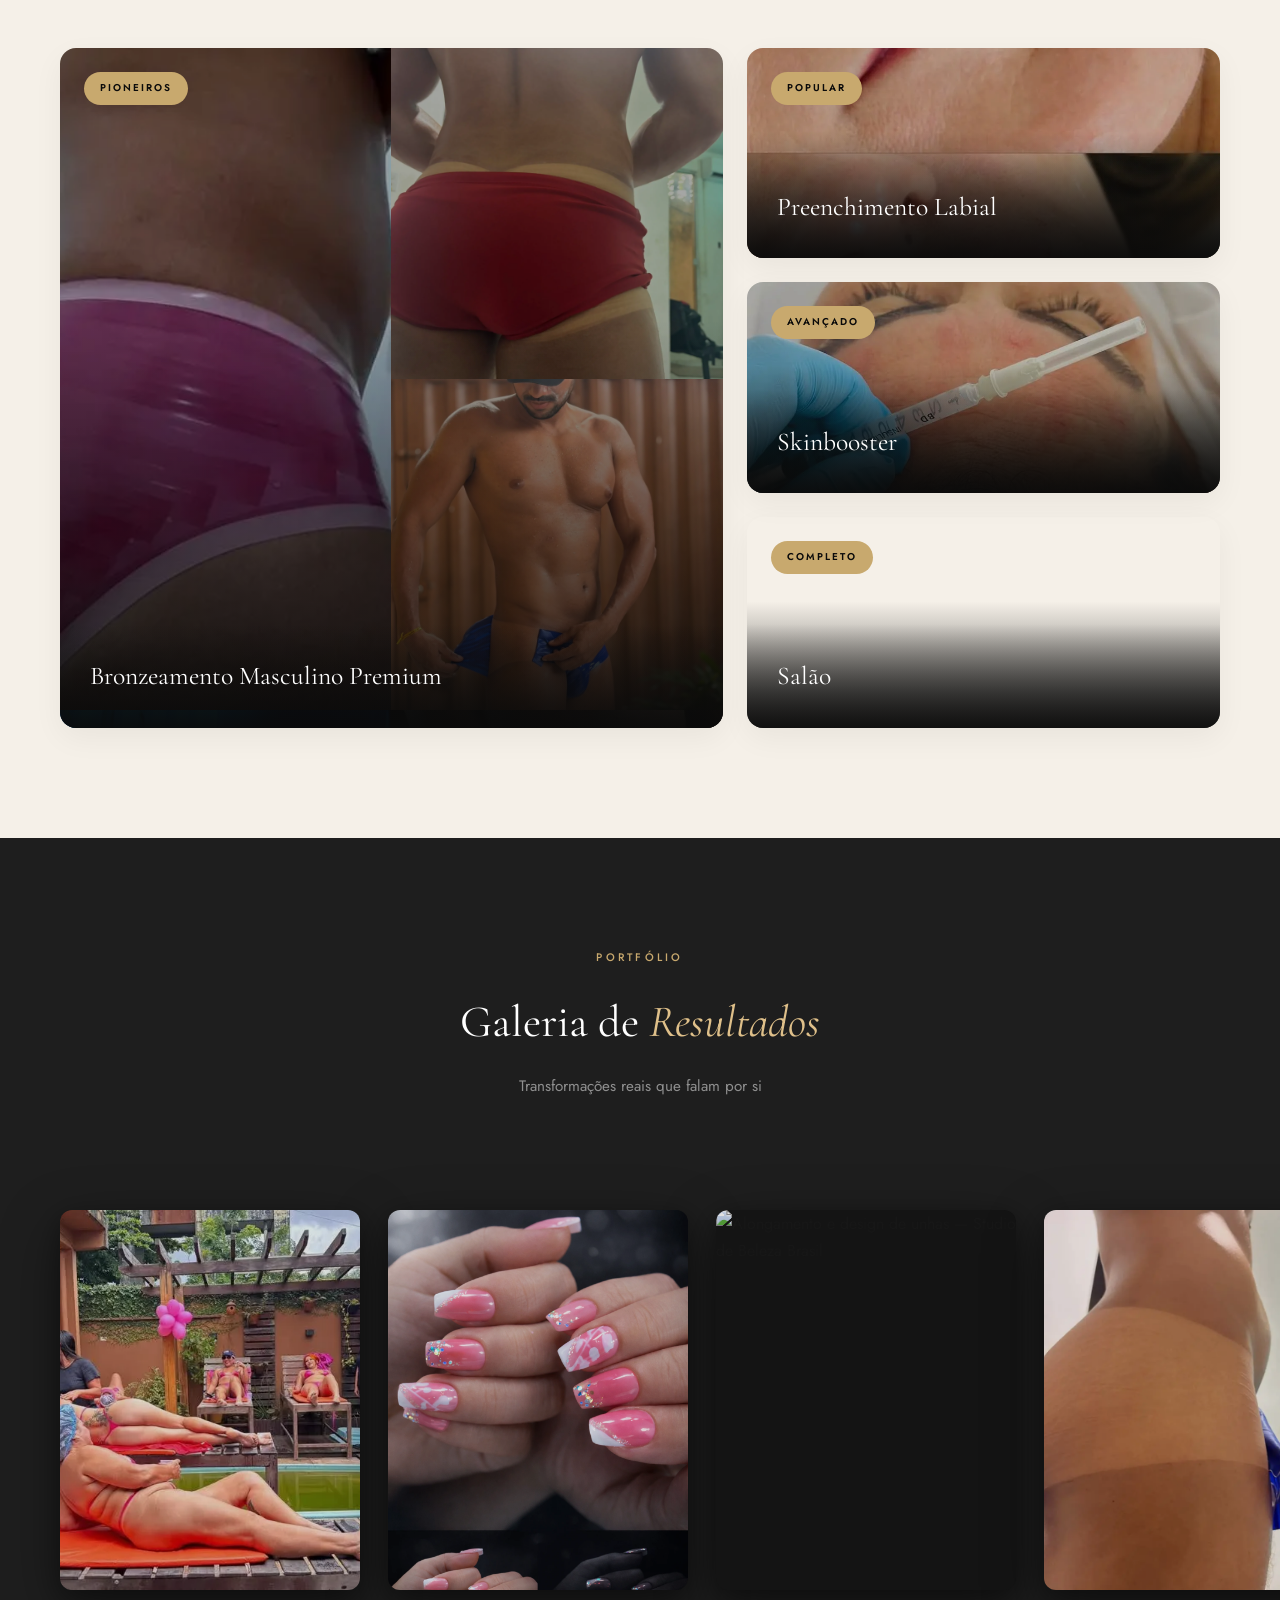
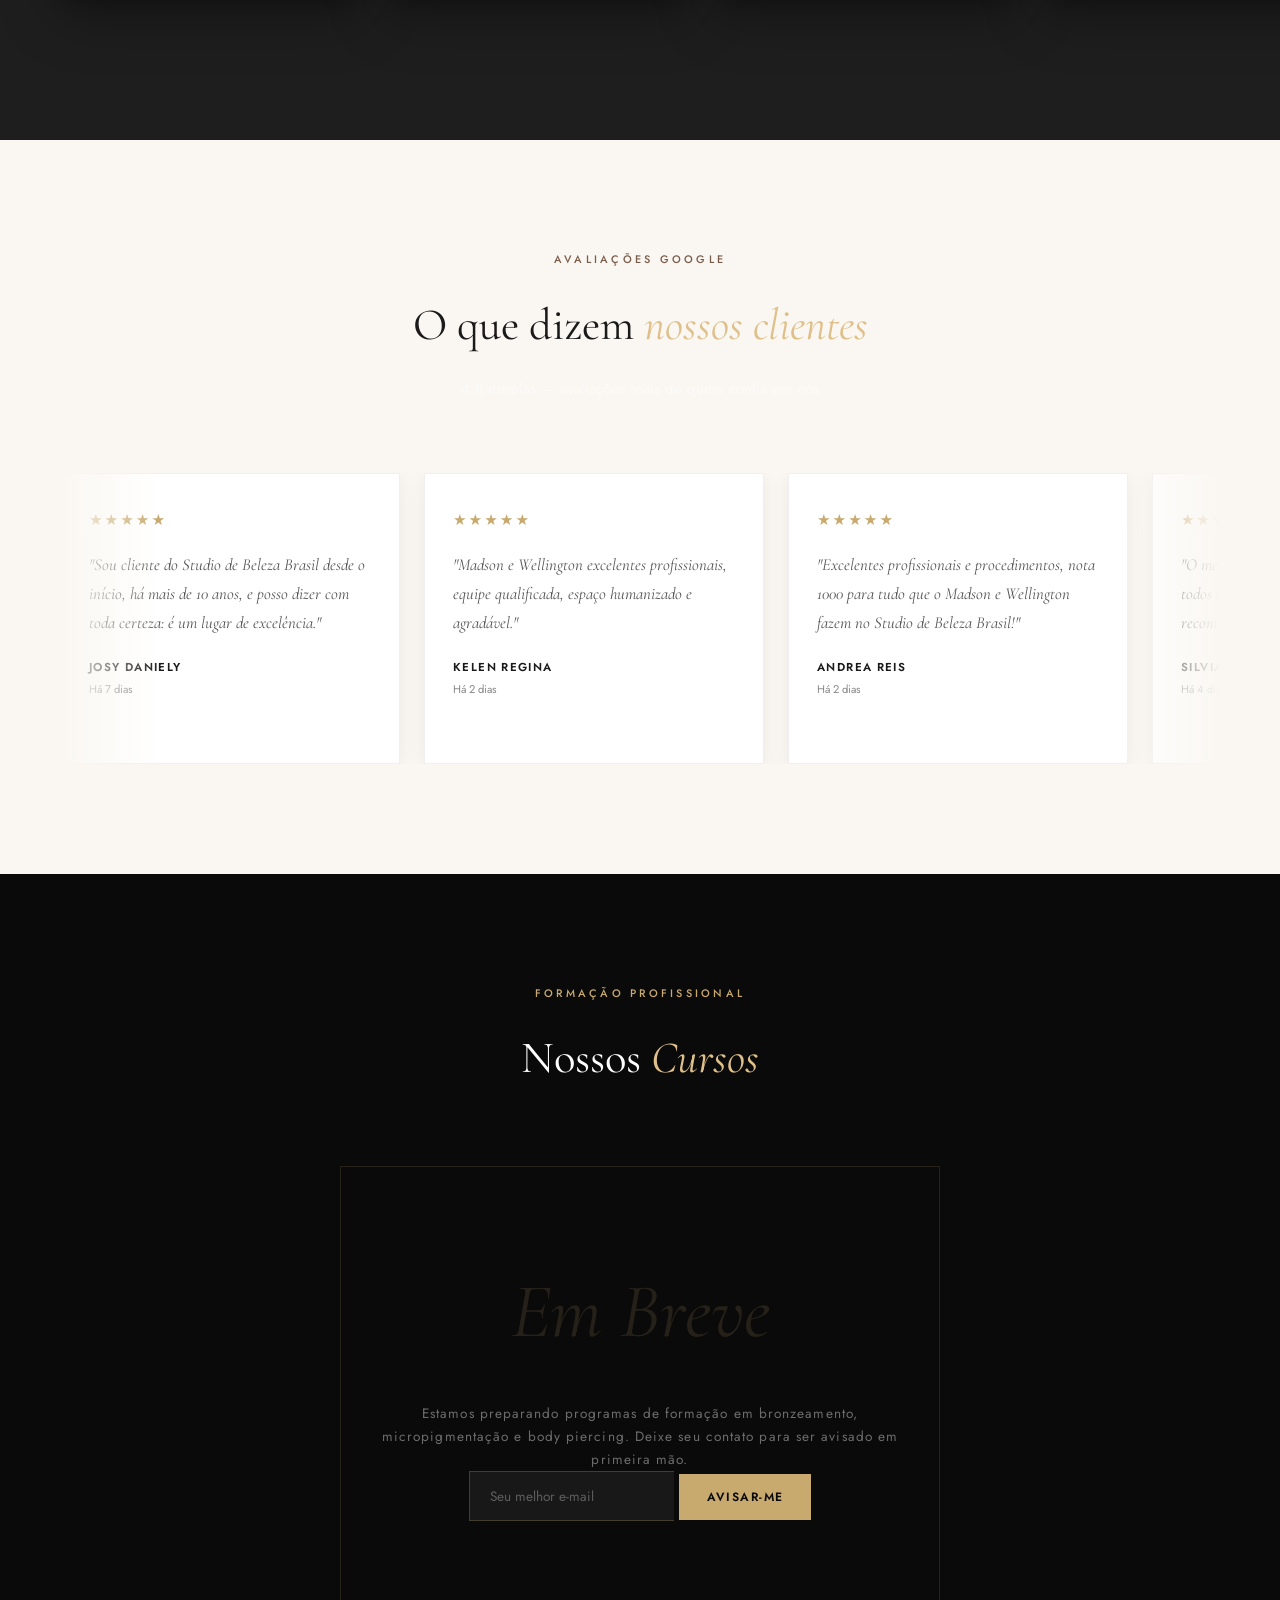
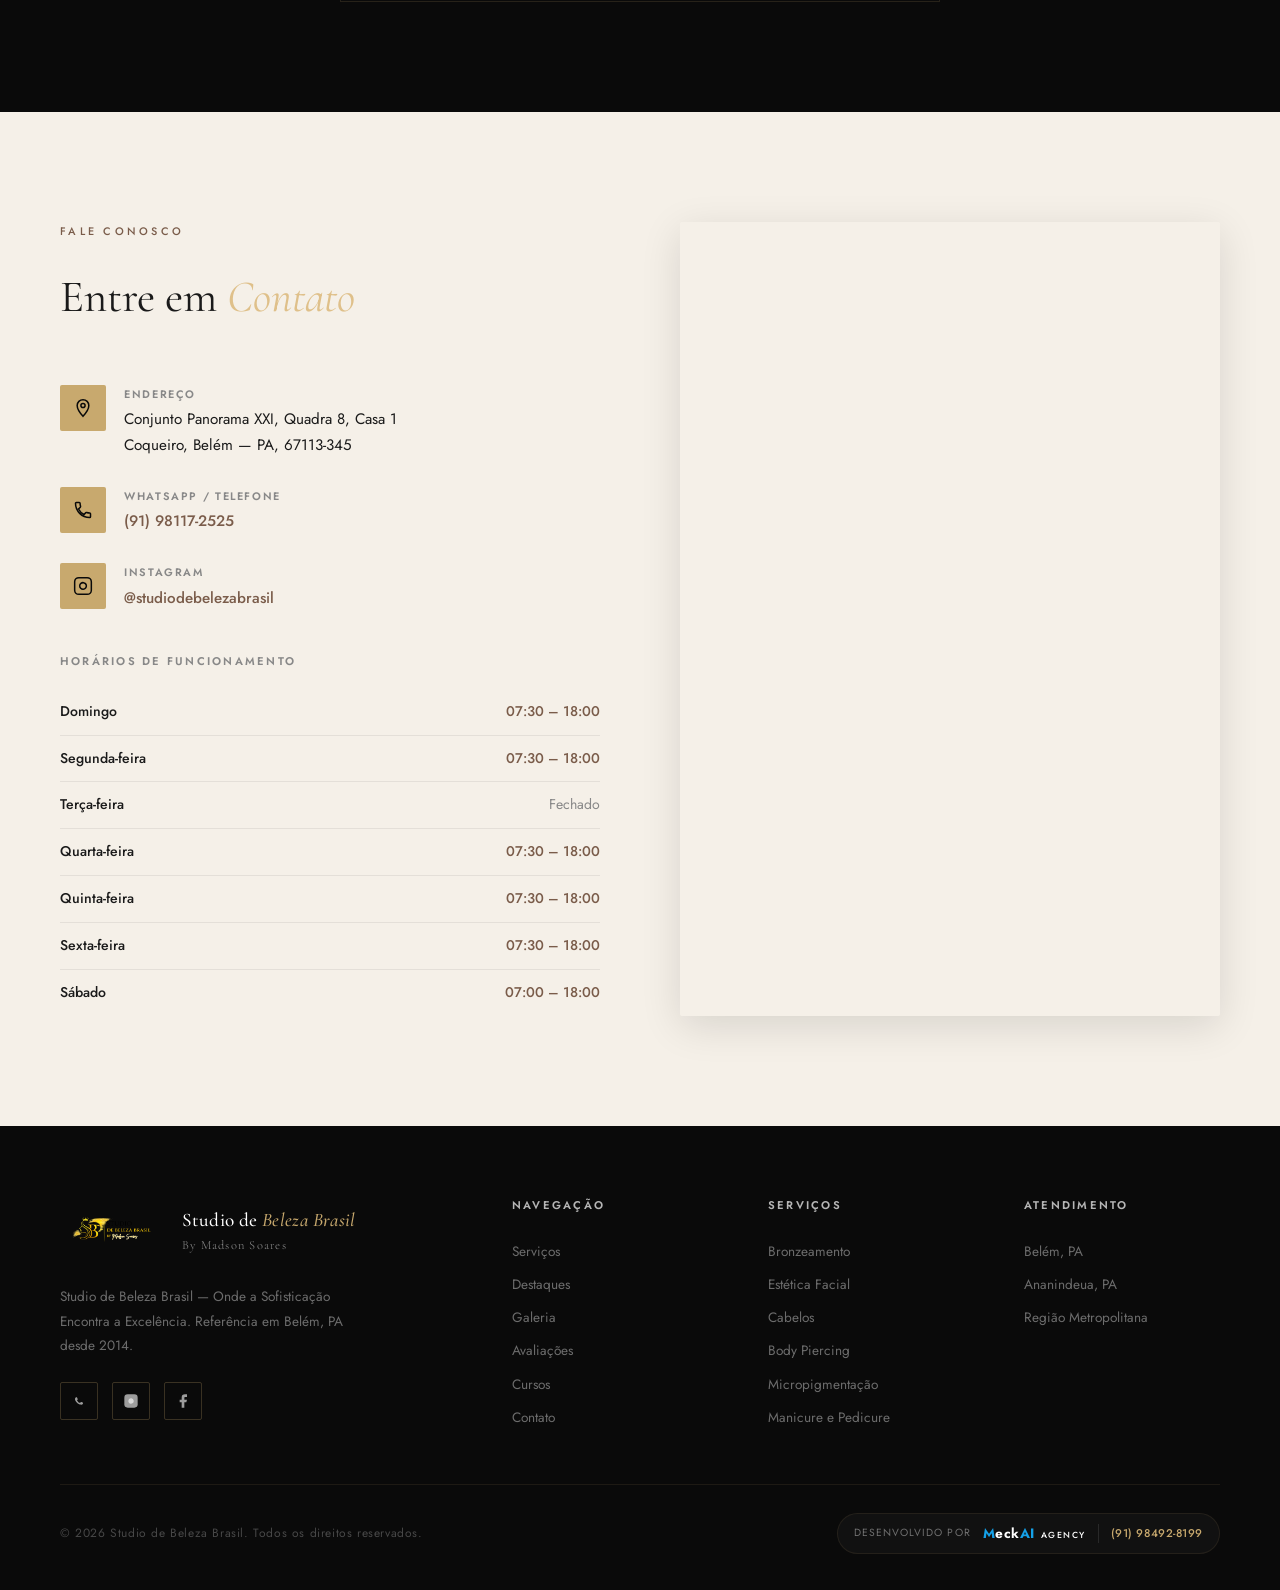
==== commit dcd3bb1c: "feat: design visual premium de luxo nos botões e novas fotos de portfolio adicionadas" ====
--- a/servicos.html
+++ b/servicos.html
@@ -469,6 +469,8 @@
       <div class="galeria-carousel-wrap fade-up">
         <div class="galeria-carousel" id="galeriaCarousel">
           <div class="gcard"><img src="assets/img/galeria-01.webp" alt="Resultado de bronzeamento masculino — Studio de Beleza Brasil"></div>
+          <div class="gcard"><img src="assets/img/manicure.webp" alt="Serviços de manicure profissional — Studio de Beleza Brasil"></div>
+          <div class="gcard"><img src="assets/img/manicure2.webp" alt="Alongamento e design de unhas — Studio de Beleza Brasil"></div>
           <div class="gcard"><img src="assets/img/galeria-02.webp" alt="Resultado de bronzeamento masculino em Belém"></div>
           <div class="gcard"><img src="assets/img/galeria-04.webp" alt="Bronzeamento feminino — resultado natural e uniforme"></div>
           <div class="gcard"><img src="assets/img/galeria-05.webp" alt="Bronzeamento feminino com esfoliação corporal"></div>
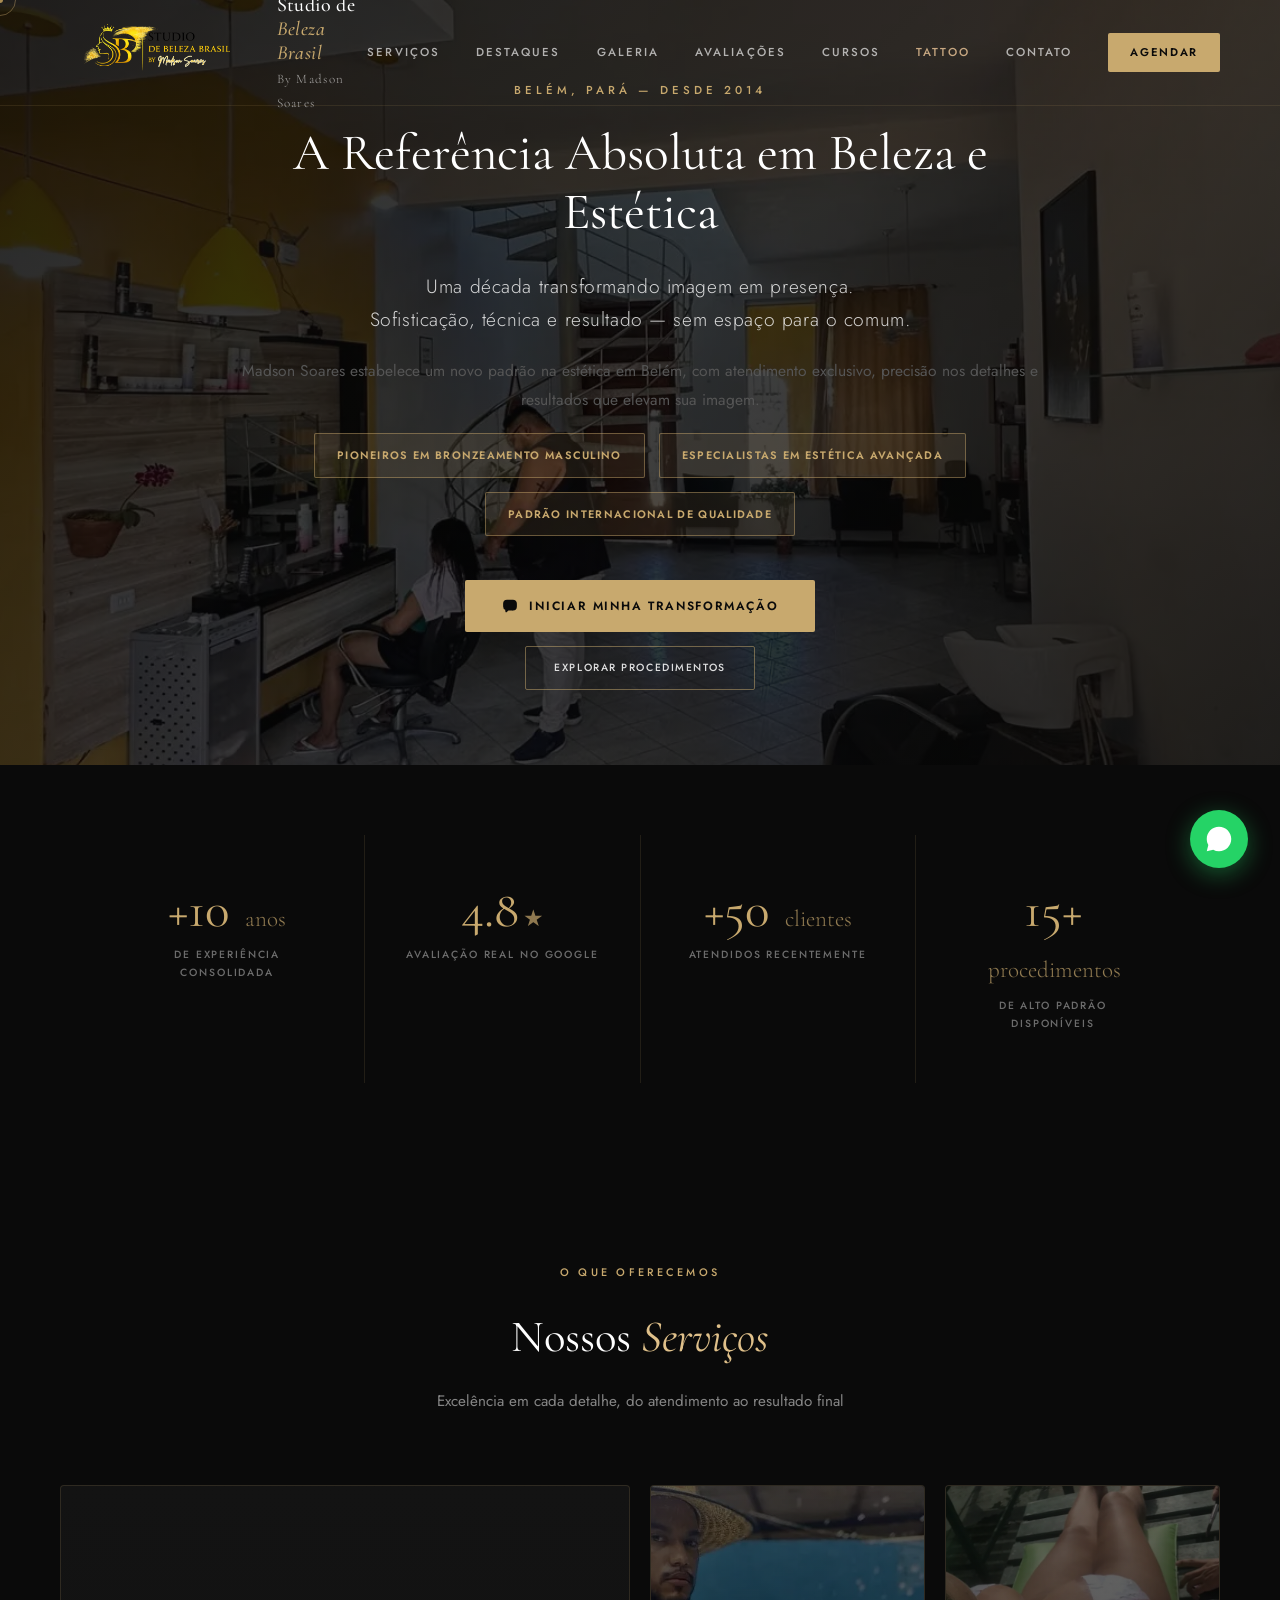
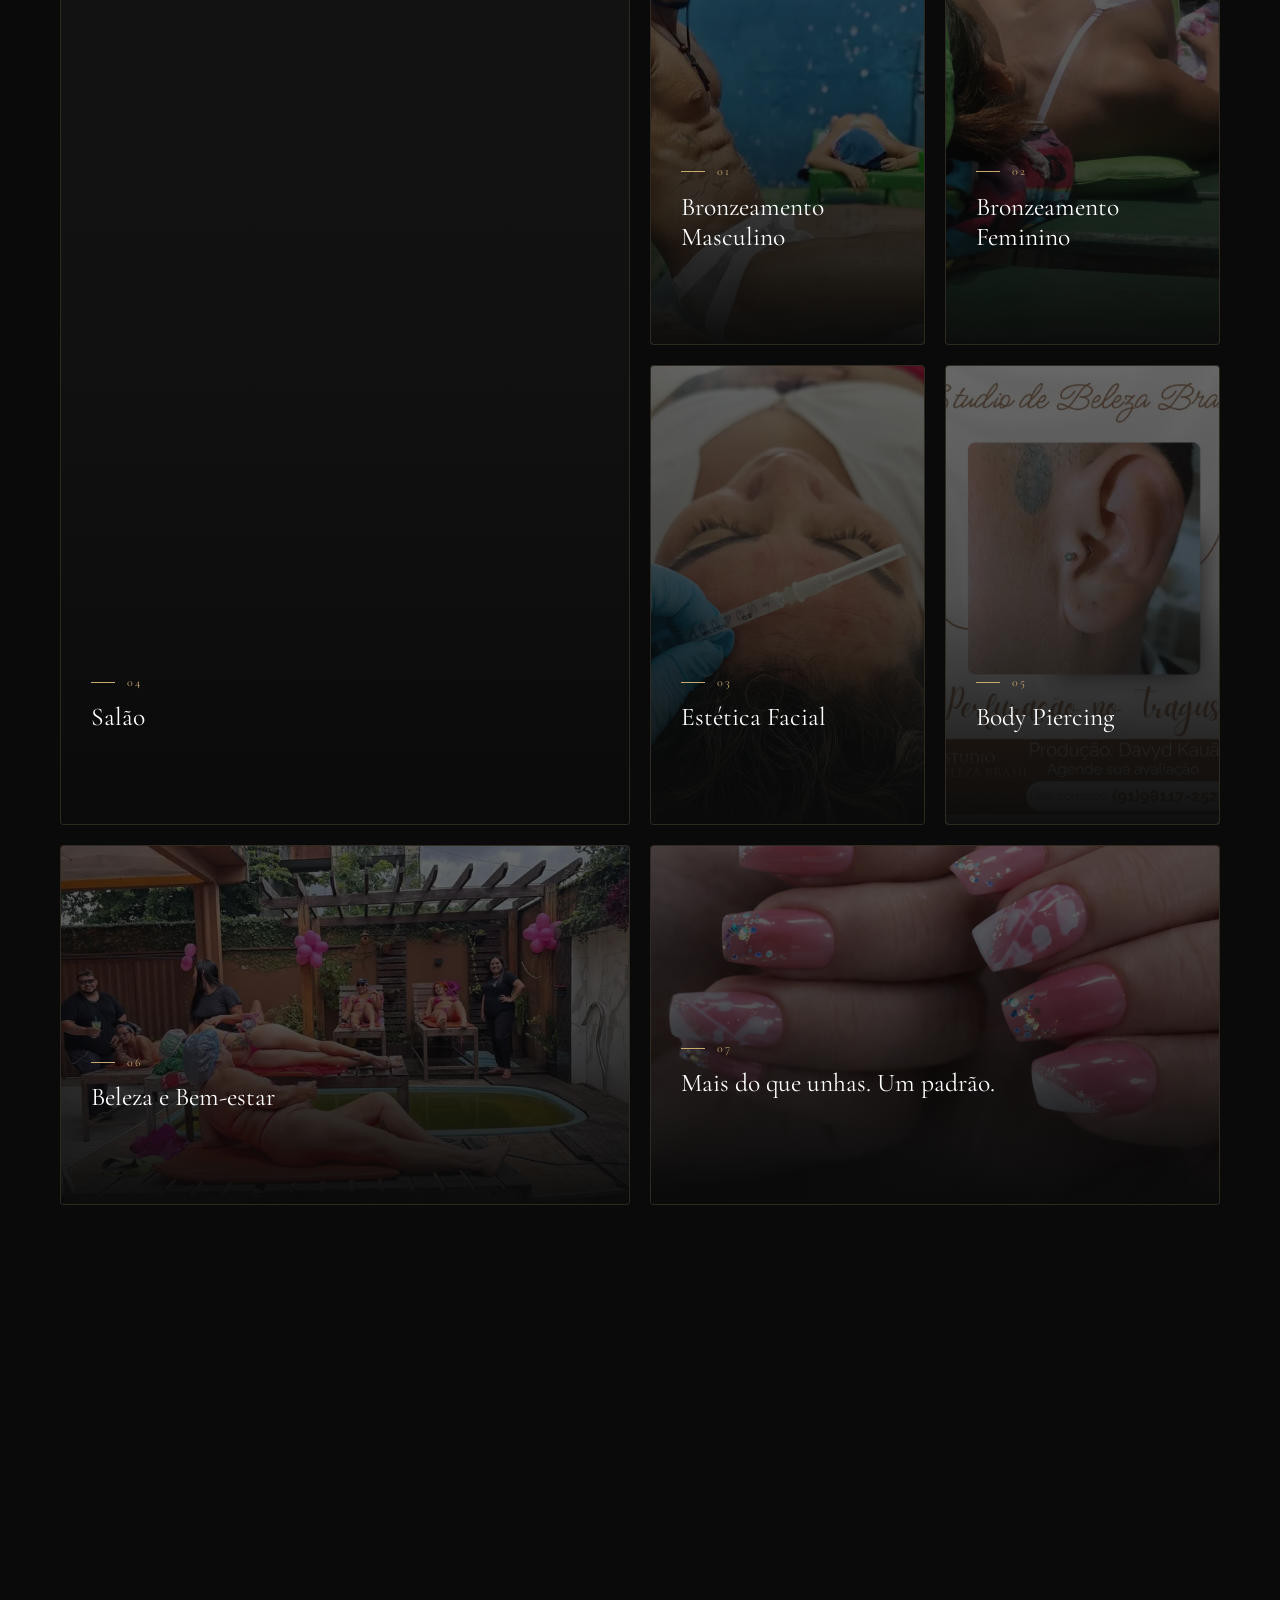
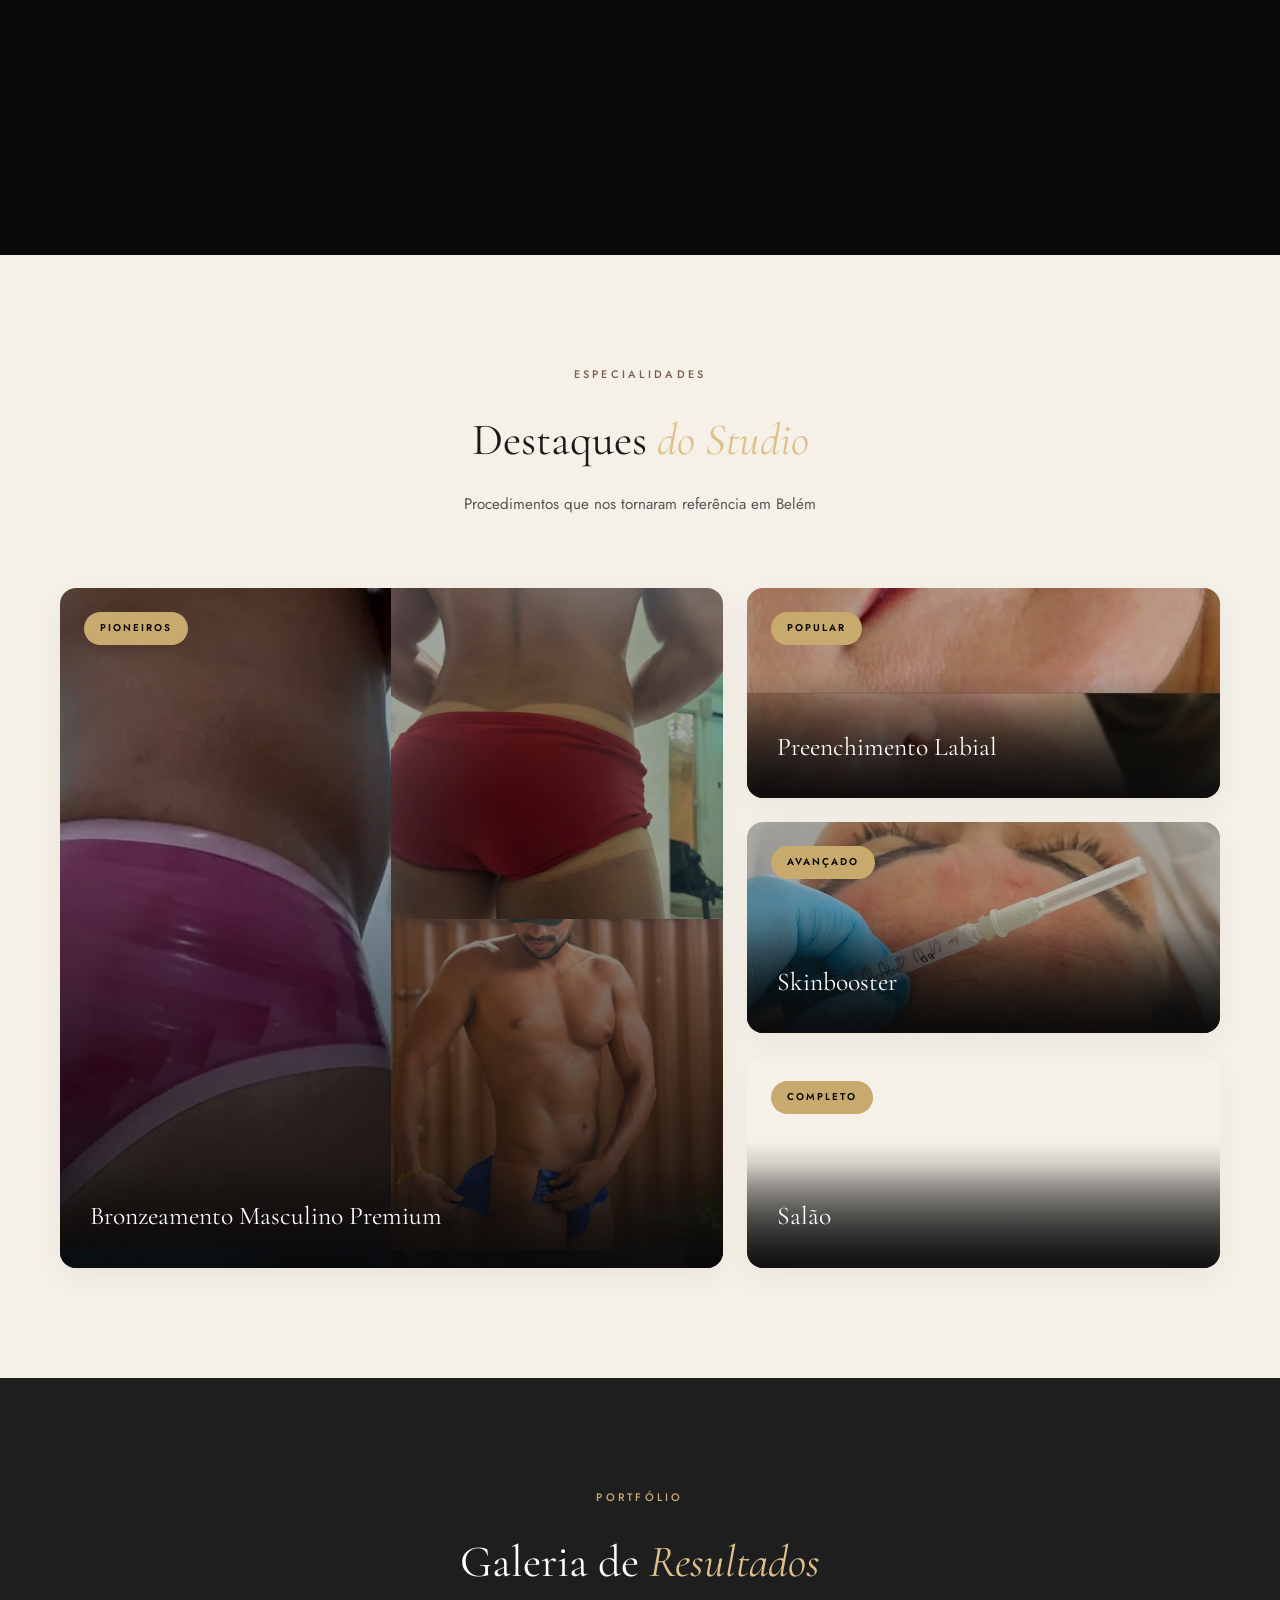
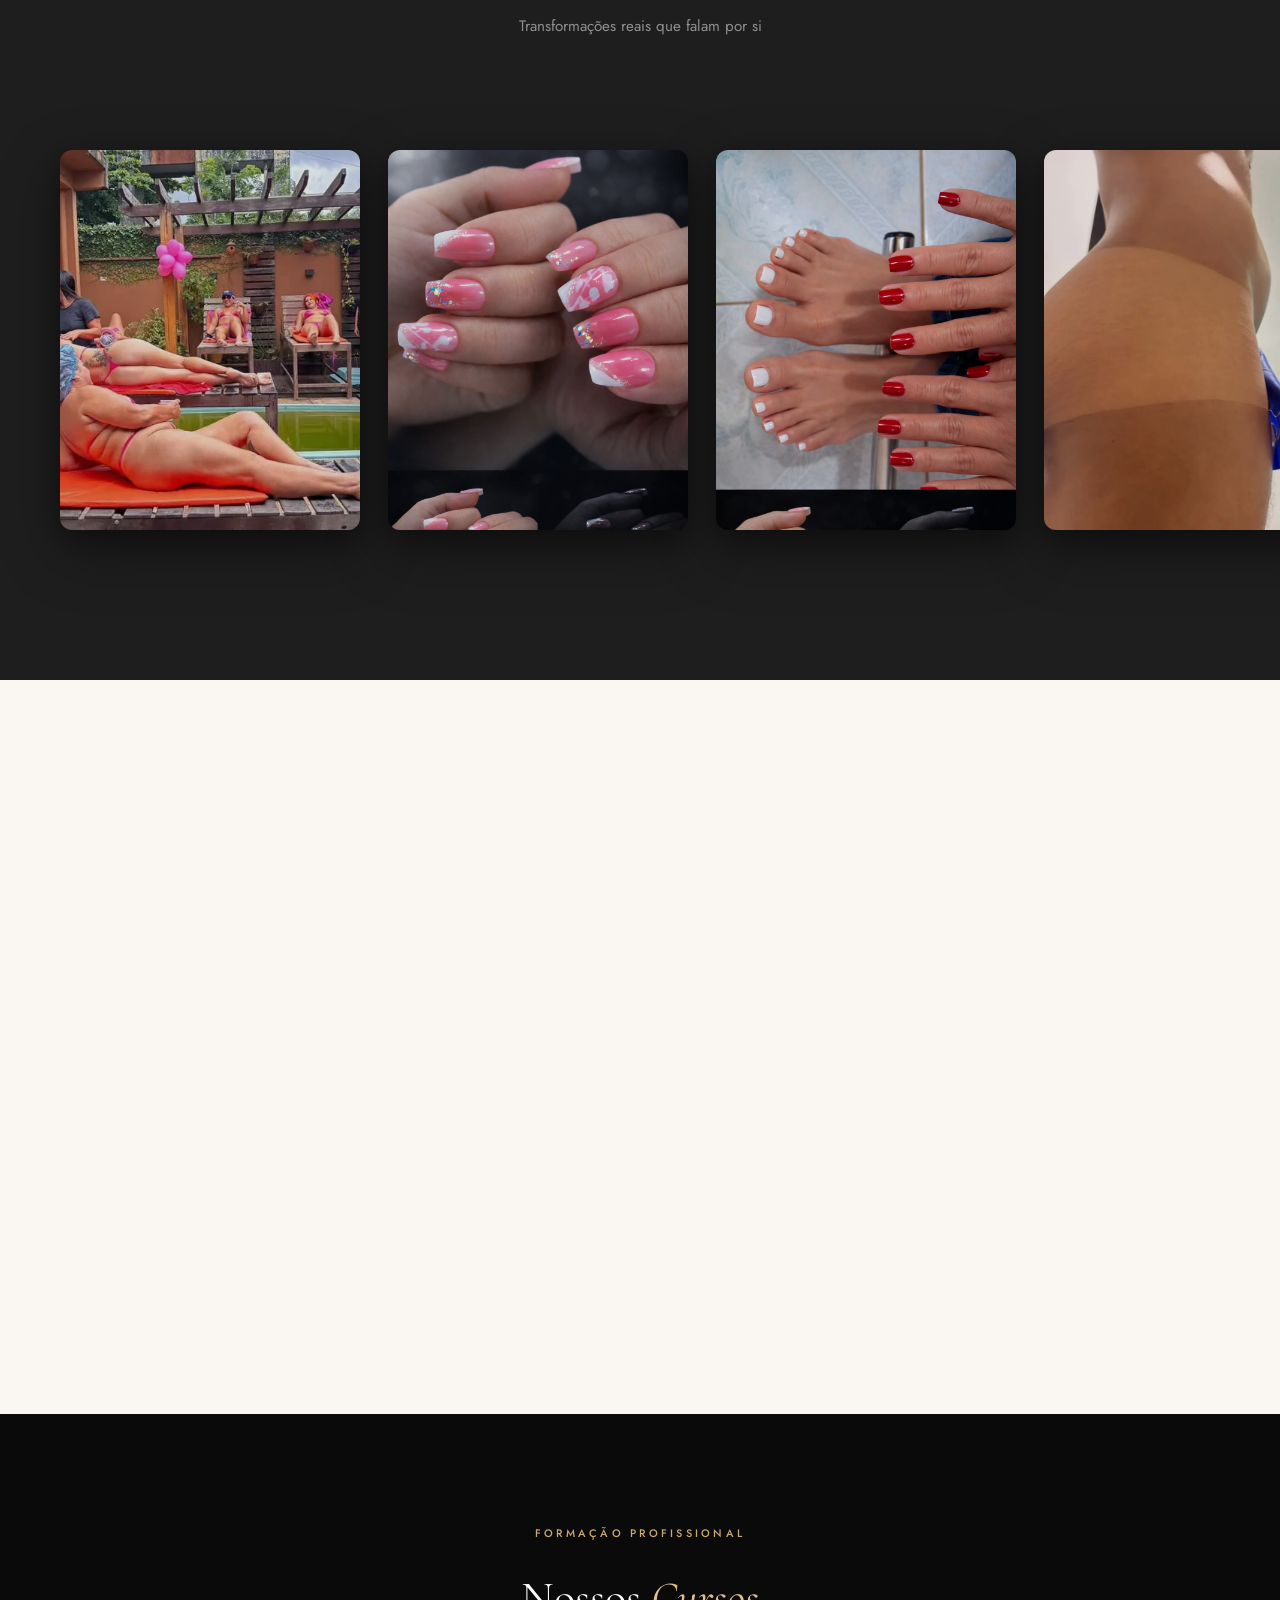
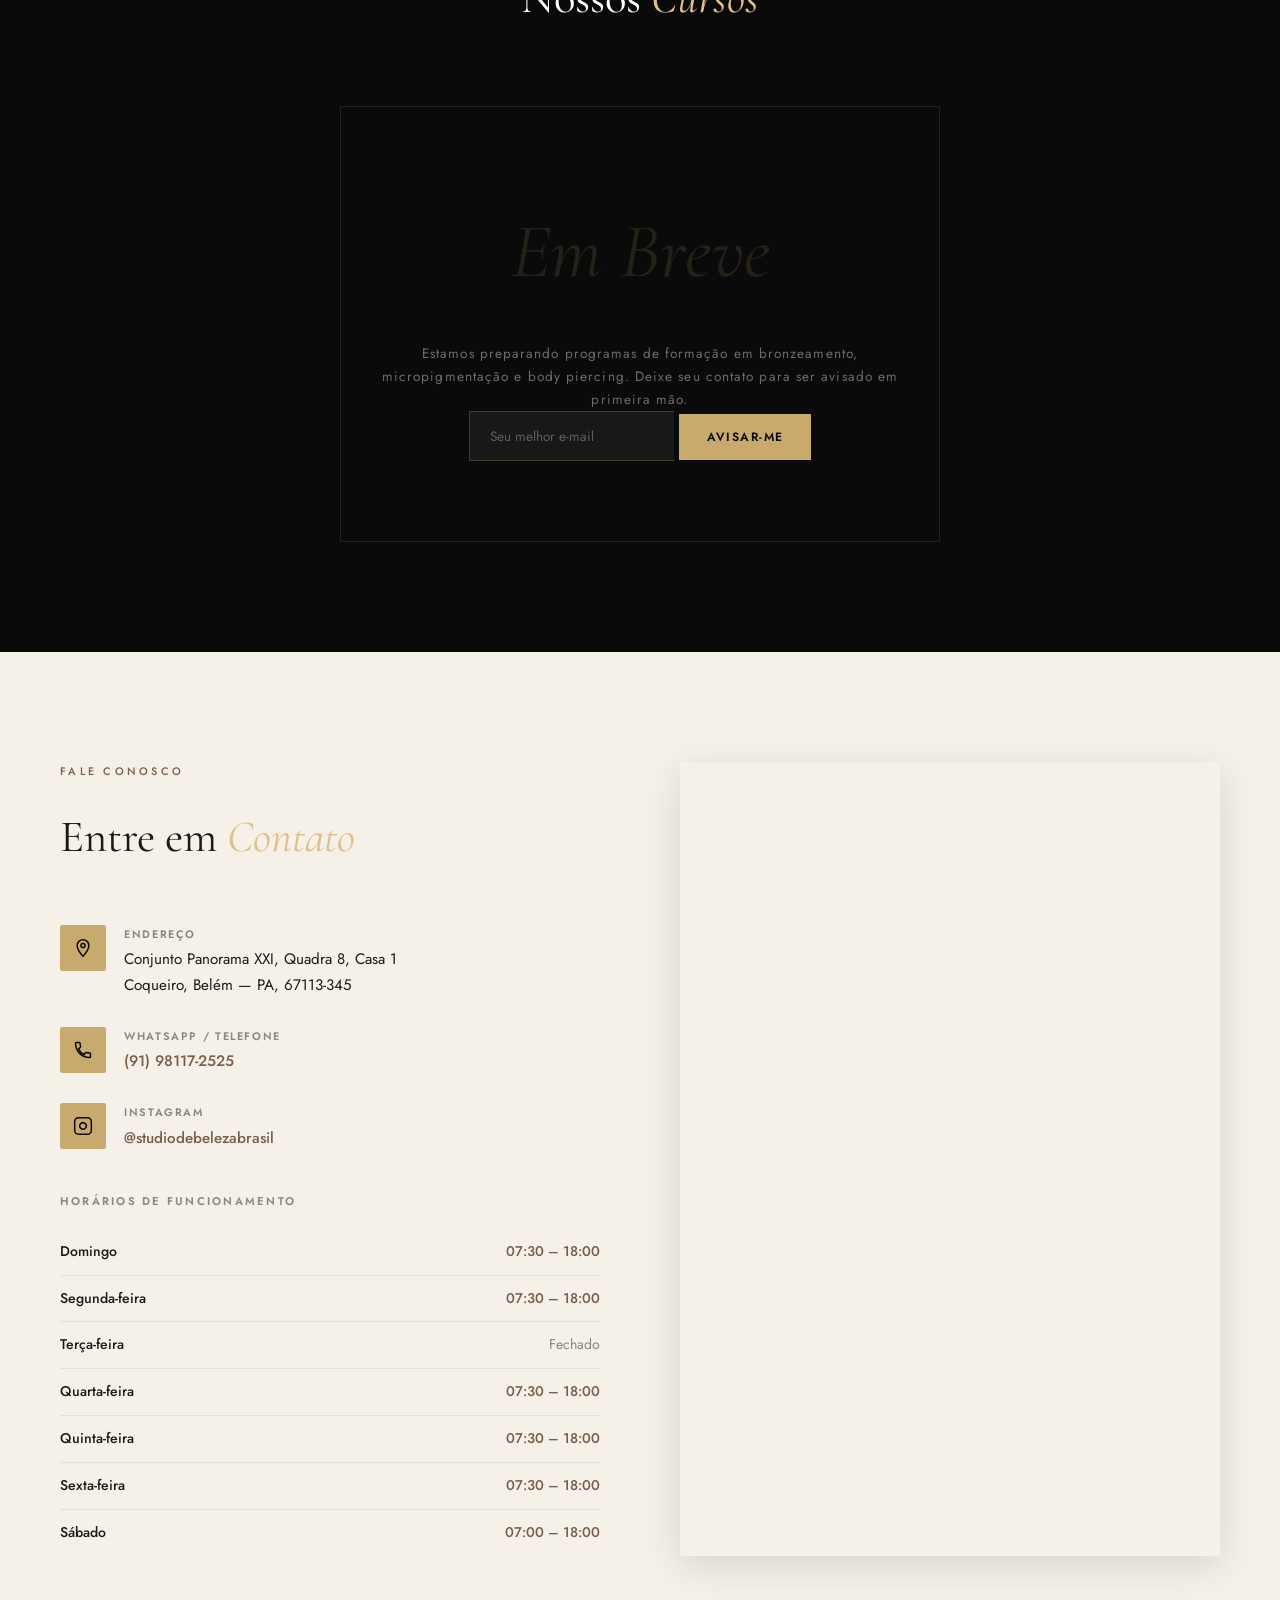
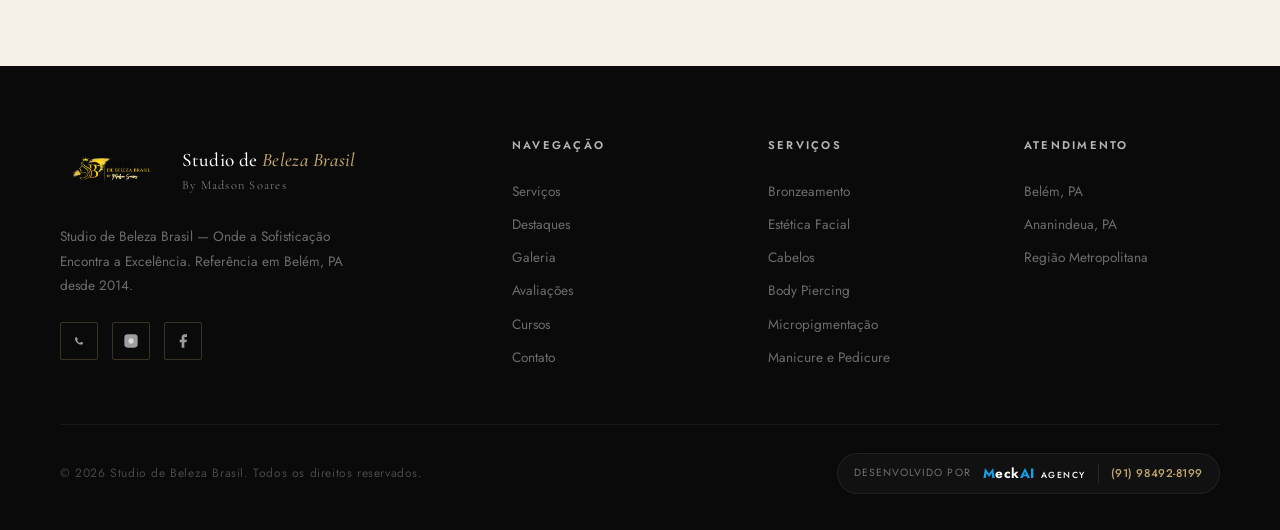
==== commit 8257f363: "feat: redesign premium do servicos.html e animacoes fire/glow/glass no tattoo.html" ====
--- a/servicos.html
+++ b/servicos.html
@@ -25,7 +25,7 @@
     /* ── BENTO GRID ── */
     .servicos-bento{
       grid-template-columns:repeat(4,1fr) !important;
-      grid-template-rows:minmax(460px, auto) minmax(460px, auto) minmax(360px, auto) !important;
+      grid-template-rows:minmax(460px, auto) minmax(460px, auto) minmax(360px, auto) minmax(480px, auto) !important;
       gap:20px !important;
       max-width:1440px !important;
     }
@@ -72,6 +72,37 @@
     .servico-card-wide:hover .servico-list-mini{max-height:220px !important}
     .servico-card-wide:hover .servico-diferenciais{max-height:70px !important}
 
+    /* Card Mega (Make & Hair) */
+    .servico-card-mega{grid-column:1 / -1; min-height: 520px;}
+    .servico-card-mega:hover .servico-desc{max-height:85px !important}
+    .servico-card-mega:hover .servico-list-mini{max-height:150px !important}
+    
+    .servico-collage-3{
+      position:absolute;inset:0;display:grid;
+      grid-template-columns: 1fr 1fr 1fr;gap:0;
+    }
+    .s-col-img{
+      width:100%;height:100%;object-fit:cover;
+      transition:transform 1s var(--ease),filter .6s;
+      filter:opacity(0.85) brightness(.4) saturate(.9);
+    }
+    .servico-card-mega:hover .s-col-img{filter:opacity(1) brightness(.65) saturate(1.1);}
+    .servico-card-mega:hover .s-col-img:hover{
+      filter:opacity(1) brightness(1) saturate(1.2);
+      transform:scale(1.05);z-index:2;position:relative;
+      box-shadow:0 0 40px rgba(0,0,0,.8);
+    }
+    .servico-content-center {
+      text-align:center;
+    }
+    .servico-content-center .servico-num { justify-content:center; }
+    .servico-content-center .servico-num::before { display:none; }
+    .mega-list {
+      display:flex; flex-wrap:wrap; justify-content:center; gap:8px 30px;
+    }
+    .mega-list li { border:none !important; padding:0 !important; font-size:.82rem !important; }
+    .mega-list li::before { content:'✦'; color:var(--gold); margin-right:8px; font-size:0.7rem; vertical-align:middle; }
+
     /* Responsive */
     @media(max-width:1024px){
       .servicos-bento{
@@ -80,6 +111,7 @@
       }
       .servico-card-featured{grid-column:1 / span 2;grid-row:auto;min-height:540px}
       .servico-card-wide{grid-column:1 / span 2;min-height:500px}
+      .servico-card-mega{grid-column:1 / span 2;min-height:500px}
       .servicos-bento .servico-card{min-height:500px}
       .servicos-bento .servico-card:hover .servico-desc{max-height:100px !important}
       .servicos-bento .servico-card:hover .servico-list-mini{max-height:350px !important}
@@ -87,9 +119,11 @@
     }
     @media(max-width:600px){
       .servicos-bento{grid-template-columns:1fr !important}
-      .servico-card-featured,.servico-card-wide{grid-column:1 !important;min-height:520px}
+      .servico-card-featured,.servico-card-wide,.servico-card-mega{grid-column:1 !important;min-height:520px}
       .servicos-bento .servico-card{min-height:500px}
       .servicos-bento .servico-card:hover .servico-list-mini{max-height:350px !important}
+      .servico-collage-3 { grid-template-columns:1fr 1fr; grid-template-rows:1fr 1fr; }
+      .s-col-img:nth-child(1) { grid-column: 1 / span 2; }
     }
   </style>
 
@@ -399,6 +433,28 @@
           </div>
         </div>
 
+        <!-- Make & Hair — MEGA (col 1-4, row 4) -->
+        <div class="servico-card servico-card-mega fade-up">
+          <div class="servico-collage-3">
+            <img src="assets/img/make (5).webp" alt="Maquiagem Pele Blindada" class="s-col-img">
+            <img src="assets/img/make (2).webp" alt="Maquiagem Artística" class="s-col-img">
+            <img src="assets/img/make (1).webp" alt="Penteados e Tranças" class="s-col-img">
+          </div>
+          <div class="servico-overlay" style="background:linear-gradient(to top,rgba(10,10,10,1) 0%,rgba(10,10,10,.6) 40%,rgba(10,10,10,0) 100%);"></div>
+          <div class="servico-content servico-content-center">
+            <span class="servico-num">08</span>
+            <h3>Make & Hair</h3>
+            <p class="servico-desc" style="max-width:700px; margin:0 auto;">Assinatura de beleza completa para eventos e ocasiões especiais. Técnicas avançadas de maquiagem de alta durabilidade, traços artísticos e penteados estruturados com perfeição.</p>
+            <ul class="servico-list-mini mega-list">
+              <li>Maquiagem Artística</li>
+              <li>Maquiagem pele blindada</li>
+              <li>Penteados</li>
+              <li>Tranças</li>
+            </ul>
+            <a href="https://wa.me/5591981172525?text=Ol%C3%A1!%20Gostaria%20de%20agendar%20Servi%C3%A7os%20de%20Make%20e%20Hair." target="_blank" rel="noopener" class="servico-cta">Agendar Transformação →</a>
+          </div>
+        </div>
+
       </div>
     </section>
 
@@ -480,6 +536,10 @@
           <div class="gcard"><img src="assets/img/galeria-09.webp" alt="Resultado de preenchimento labial — estética facial em Belém"></div>
           <div class="gcard"><img src="assets/img/galeria-10.webp" alt="Resultado de Skinbooster — hidratação profunda da pele"></div>
           <div class="gcard"><img src="assets/img/galeria-11.webp" alt="Procedimento de remoção de sinais — Studio de Beleza Brasil"></div>
+          <div class="gcard"><img src="assets/img/make (5).webp" alt="Maquiagem Pele Blindada — Studio de Beleza Brasil"></div>
+          <div class="gcard"><img src="assets/img/make (2).webp" alt="Maquiagem Artística e Penteados — Studio de Beleza Brasil"></div>
+          <div class="gcard"><img src="assets/img/make (1).webp" alt="Tranças e Hair Design — Studio de Beleza Brasil"></div>
+          <div class="gcard"><img src="assets/img/make (3).webp" alt="Make & Hair Profissional — Studio de Beleza Brasil"></div>
           <div class="gcard"><img src="assets/img/galeria-12.webp" alt="Espaço interno do Studio de Beleza Brasil em Belém"></div>
           <div class="gcard"><img src="assets/img/galeria-13.webp" alt="Ambiente premium do Studio de Beleza Brasil"></div>
           <div class="gcard"><img src="assets/img/galeria-14.webp" alt="Recepção e estrutura do Studio de Beleza Brasil"></div>
